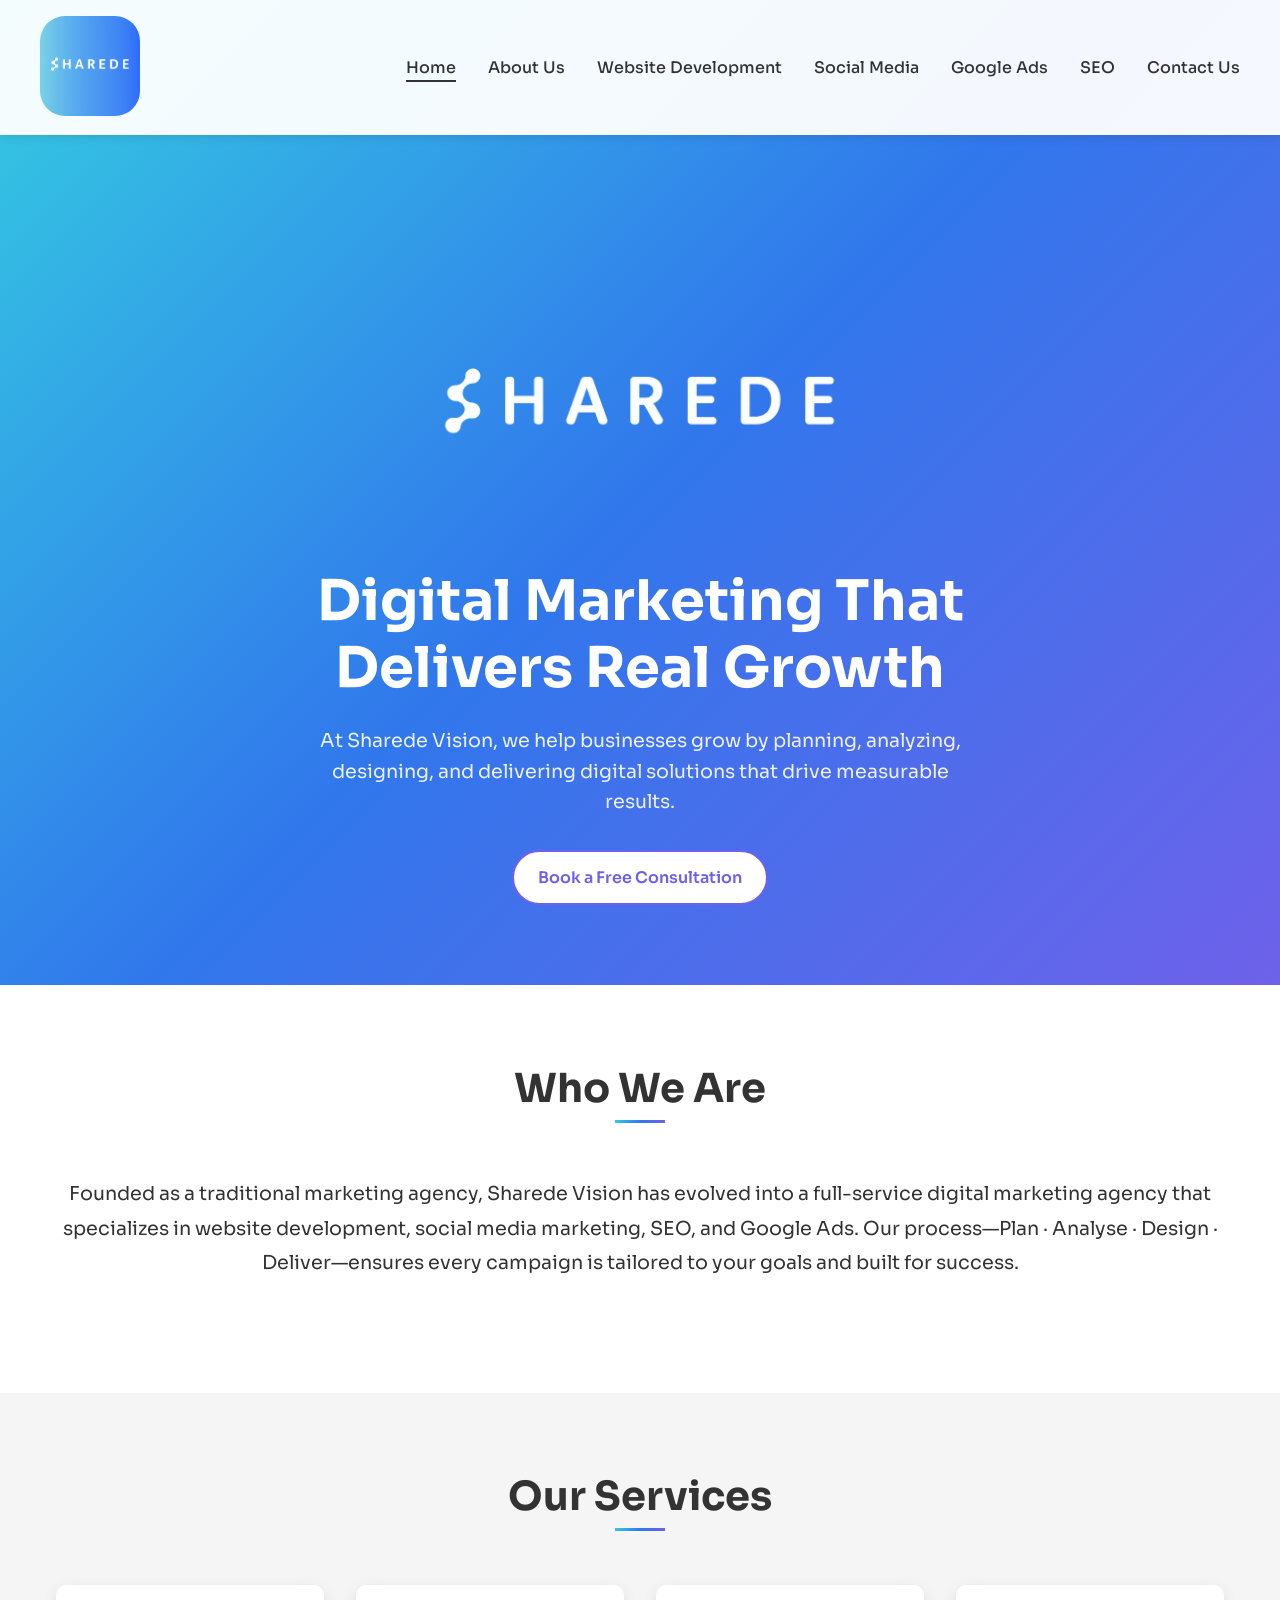
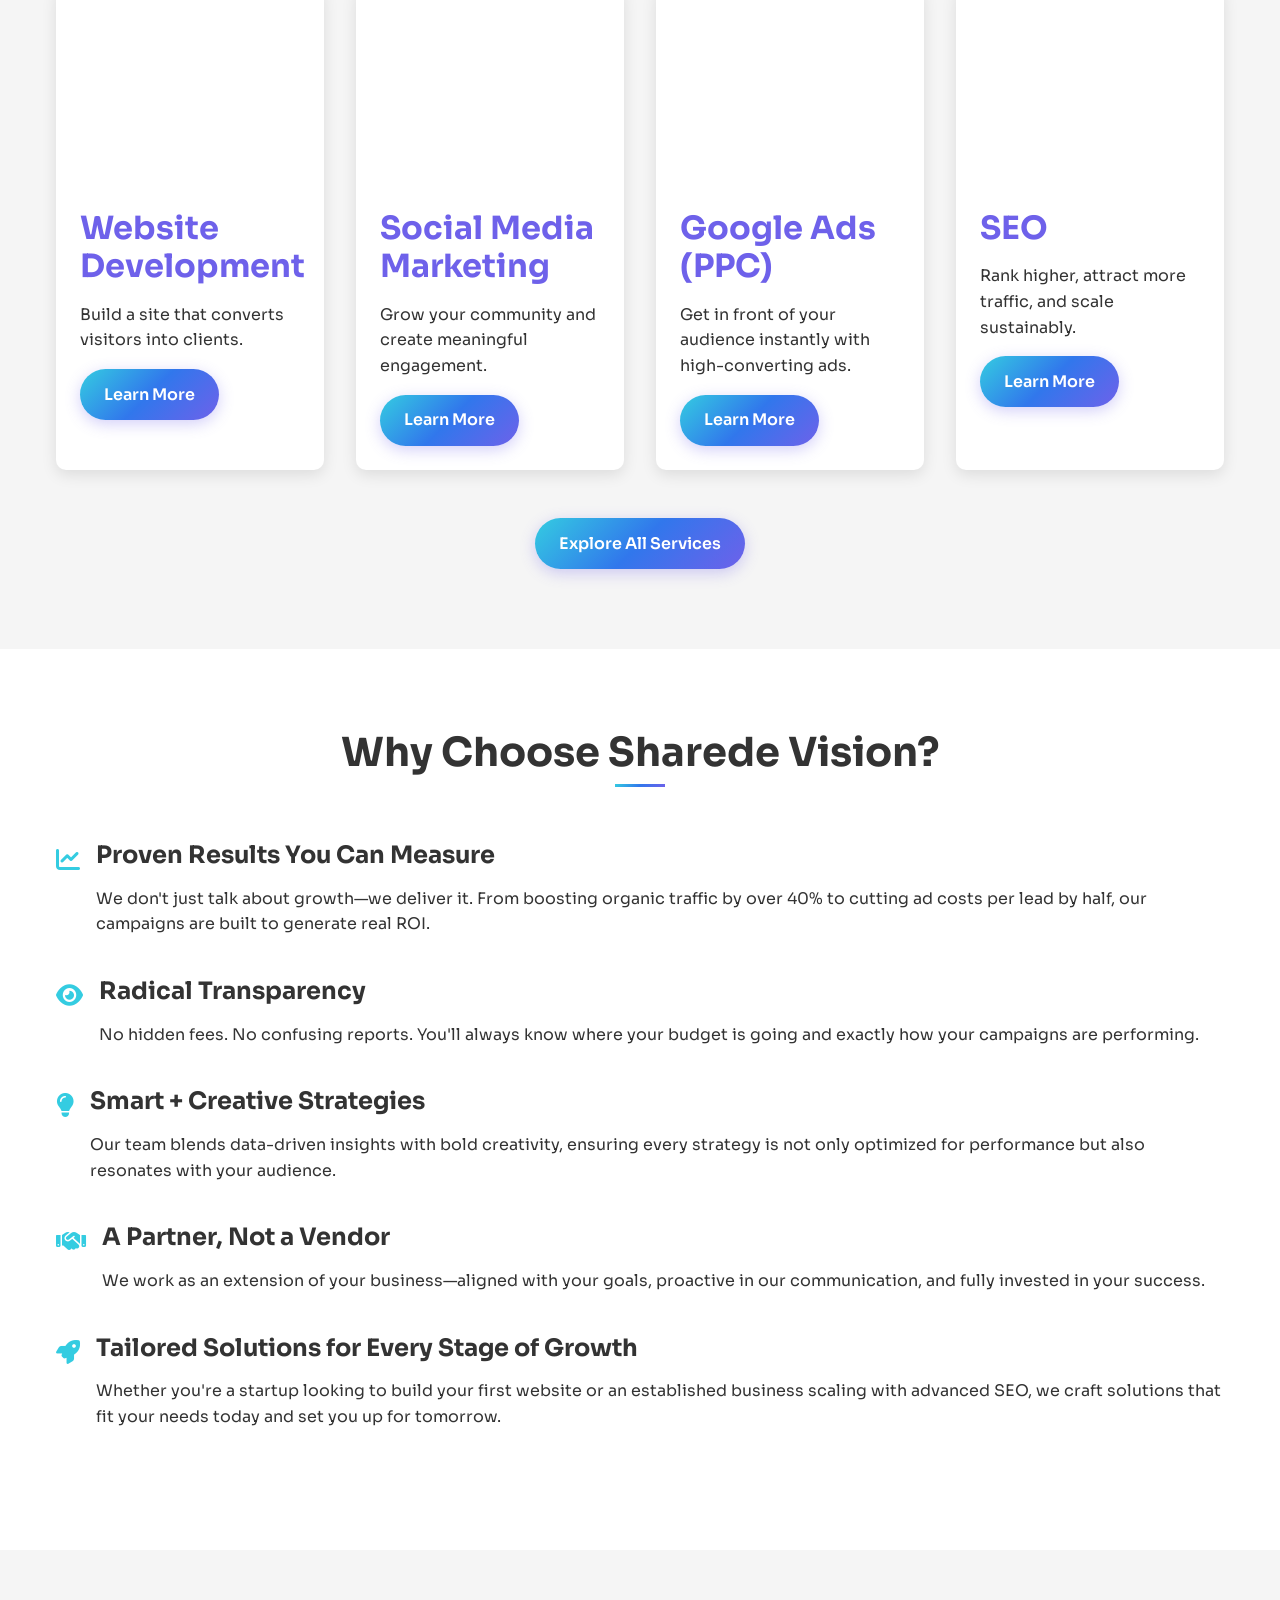
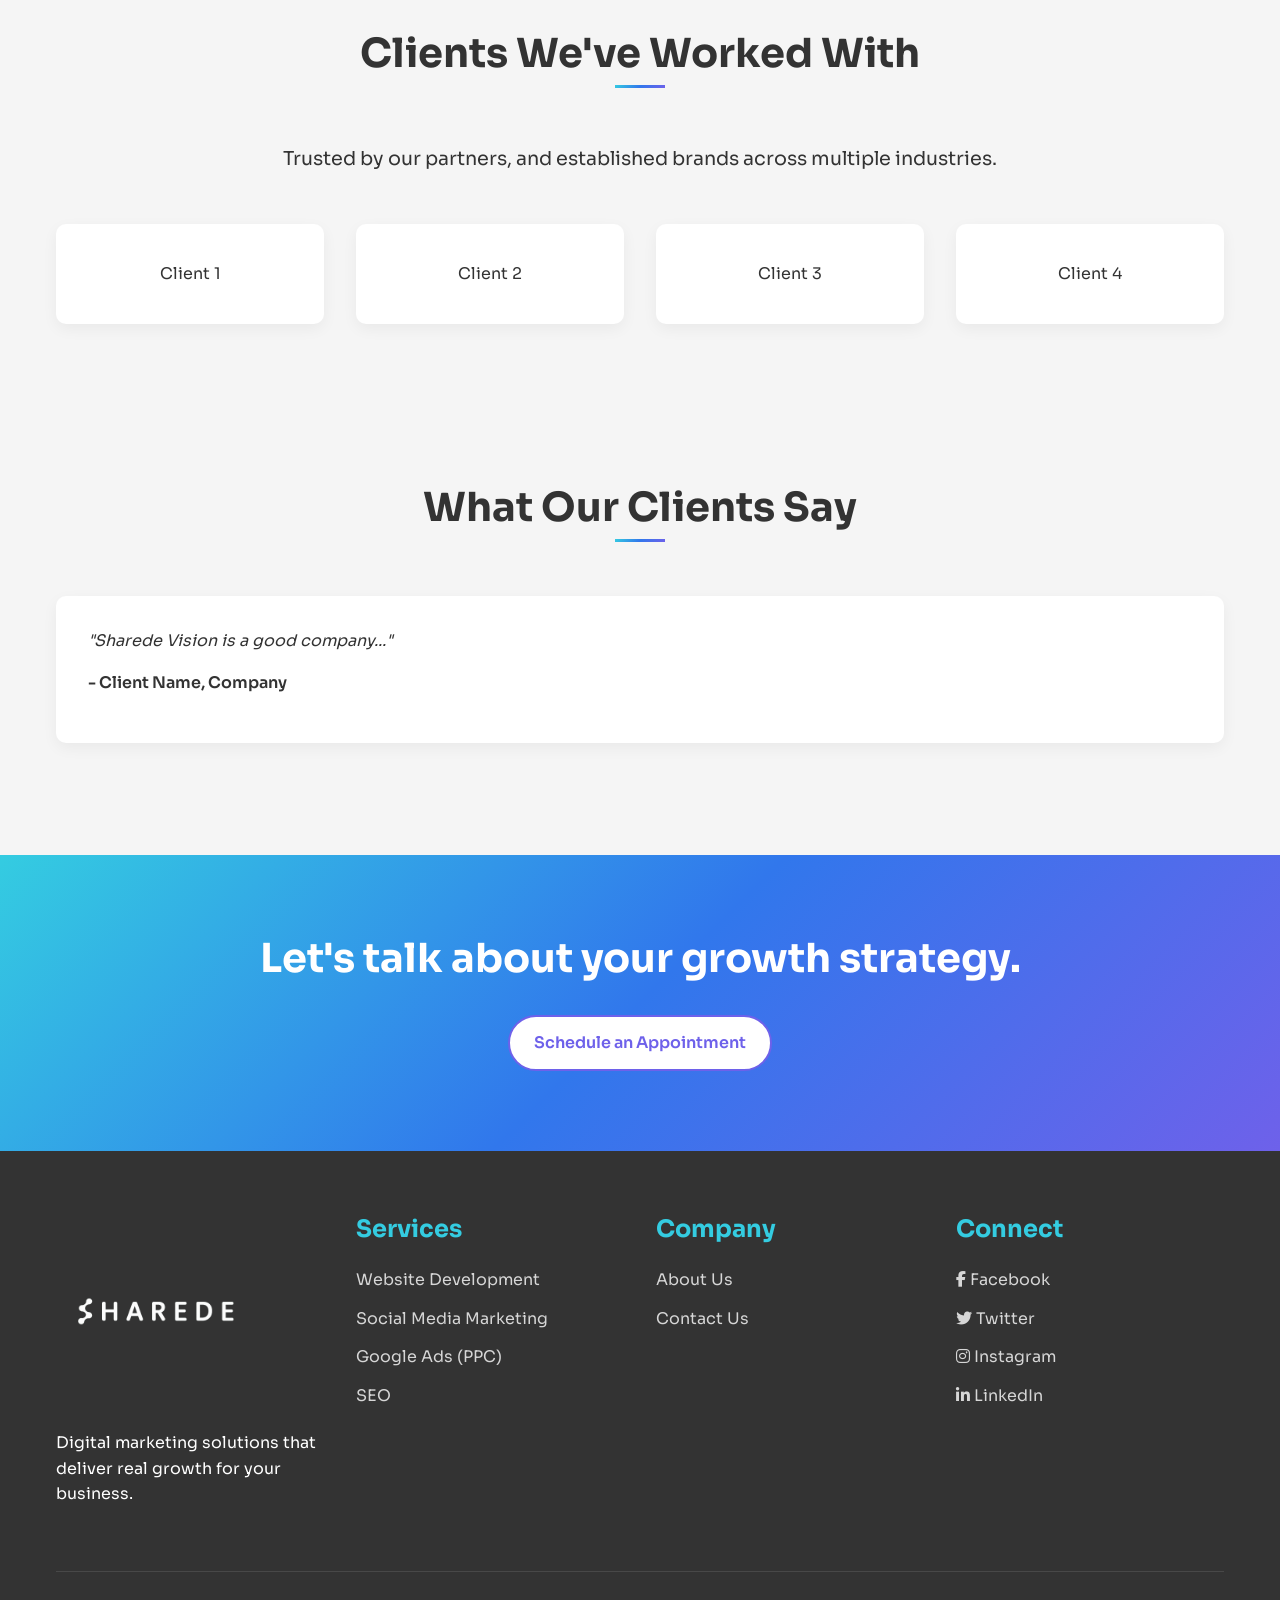
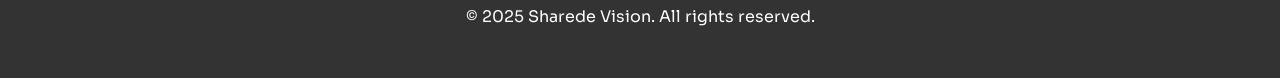
==== index.html @ dbd2ca0e "New Changes: Animations for All Pages, Contact Form is up and Running, and Several other css/js fixe" ====
<!DOCTYPE html>
<html lang="en">
<head>
    <meta charset="UTF-8">
    <meta name="viewport" content="width=device-width, initial-scale=1.0">
    <title>Home | Sharede Vision</title>
    <meta name="description" content="At Sharede Vision, we help businesses grow by planning, analyzing, designing, and delivering digital solutions that drive measurable results.">
    
    <!-- Favicon -->
    <link rel="icon" type="image/png" href="Sharede Submark Logo no BG.png">
    
    <!-- CSS -->
    <link rel="stylesheet" href="css/style.css">
    <link rel="stylesheet" href="css/additional-styles.css">
    <link rel="stylesheet" href="css/animations.css">
    
    <!-- Font Awesome -->
    <link rel="stylesheet" href="https://cdnjs.cloudflare.com/ajax/libs/font-awesome/6.4.0/css/all.min.css">
</head>
<body>
    <!-- Header -->
    <header>
        <div class="container header-container">
            <div class="logo">
                <a href="index.html">
                    <img src="Sharede Logo Full with Background.png" alt="Sharede Vision Logo">
                </a>
            </div>
            
            <div class="mobile-toggle">
                <i class="fas fa-bars"></i>
            </div>
            
            <ul class="nav-menu">
                <li class="nav-item"><a href="index.html" class="nav-link active">Home</a></li>
                <li class="nav-item"><a href="about.html" class="nav-link">About Us</a></li>
                <li class="nav-item"><a href="website-development.html" class="nav-link">Website Development</a></li>
                <li class="nav-item"><a href="social-media.html" class="nav-link">Social Media</a></li>
                <li class="nav-item"><a href="google-ads.html" class="nav-link">Google Ads</a></li>
                <li class="nav-item"><a href="seo.html" class="nav-link">SEO</a></li>
                <li class="nav-item"><a href="contact.html" class="nav-link">Contact Us</a></li>
            </ul>
        </div>
    </header>
    
    <!-- Hero Section -->
    <section class="hero">
        <div class="container hero-content">
            <img src="Sharede Logo Full no Background.png" alt="Sharede Vision Logo" class="hero-logo">
            <h1>Digital Marketing That Delivers Real Growth</h1>
            <p>At Sharede Vision, we help businesses grow by planning, analyzing, designing, and delivering digital solutions that drive measurable results.</p>
            <a href="contact.html" class="btn btn-secondary">Book a Free Consultation</a>
        </div>
    </section>
    
    <!-- Who We Are Section -->
    <section class="section" id="who-we-are">
        <div class="container">
            <div class="section-title">
                <h2>Who We Are</h2>
            </div>
            <div class="text-center">
                <p class="lead">Founded as a traditional marketing agency, Sharede Vision has evolved into a full-service digital marketing agency that specializes in website development, social media marketing, SEO, and Google Ads. Our process—Plan · Analyse · Design · Deliver—ensures every campaign is tailored to your goals and built for success.</p>
            </div>
        </div>
    </section>
    
    <!-- Services Section -->
    <section class="section bg-light" id="services">
        <div class="container">
            <div class="section-title">
                <h2>Our Services</h2>
            </div>
            <div class="services-grid">
                <!-- Website Development -->
                <div class="service-card">
                    <div class="service-card-img" style="background-image: url('images/service-website.jpg');"></div>
                    <div class="service-card-content">
                        <h3>Website Development</h3>
                        <p>Build a site that converts visitors into clients.</p>
                        <a href="website-development.html" class="btn btn-primary">Learn More</a>
                    </div>
                </div>
                
                <!-- Social Media Marketing -->
                <div class="service-card">
                    <div class="service-card-img" style="background-image: url('images/service-social.jpg');"></div>
                    <div class="service-card-content">
                        <h3>Social Media Marketing</h3>
                        <p>Grow your community and create meaningful engagement.</p>
                        <a href="social-media.html" class="btn btn-primary">Learn More</a>
                    </div>
                </div>
                
                <!-- Google Ads -->
                <div class="service-card">
                    <div class="service-card-img" style="background-image: url('images/service-google-ads.jpg');"></div>
                    <div class="service-card-content">
                        <h3>Google Ads (PPC)</h3>
                        <p>Get in front of your audience instantly with high-converting ads.</p>
                        <a href="google-ads.html" class="btn btn-primary">Learn More</a>
                    </div>
                </div>
                
                <!-- SEO -->
                <div class="service-card">
                    <div class="service-card-img" style="background-image: url('images/service-seo.jpg');"></div>
                    <div class="service-card-content">
                        <h3>SEO</h3>
                        <p>Rank higher, attract more traffic, and scale sustainably.</p>
                        <a href="seo.html" class="btn btn-primary">Learn More</a>
                    </div>
                </div>
            </div>
            <div class="text-center mt-5">
                <a href="about.html" class="btn btn-primary">Explore All Services</a>
            </div>
        </div>
    </section>
    
    <!-- Why Choose Us Section -->
    <section class="section" id="why-choose-us">
        <div class="container">
            <div class="section-title">
                <h2>Why Choose Sharede Vision?</h2>
            </div>
            <ul class="features-list">
                <li class="feature-item">
                    <div class="feature-icon">
                        <i class="fas fa-chart-line"></i>
                    </div>
                    <div>
                        <h4>Proven Results You Can Measure</h4>
                        <p>We don't just talk about growth—we deliver it. From boosting organic traffic by over 40% to cutting ad costs per lead by half, our campaigns are built to generate real ROI.</p>
                    </div>
                </li>
                <li class="feature-item">
                    <div class="feature-icon">
                        <i class="fas fa-eye"></i>
                    </div>
                    <div>
                        <h4>Radical Transparency</h4>
                        <p>No hidden fees. No confusing reports. You'll always know where your budget is going and exactly how your campaigns are performing.</p>
                    </div>
                </li>
                <li class="feature-item">
                    <div class="feature-icon">
                        <i class="fas fa-lightbulb"></i>
                    </div>
                    <div>
                        <h4>Smart + Creative Strategies</h4>
                        <p>Our team blends data-driven insights with bold creativity, ensuring every strategy is not only optimized for performance but also resonates with your audience.</p>
                    </div>
                </li>
                <li class="feature-item">
                    <div class="feature-icon">
                        <i class="fas fa-handshake"></i>
                    </div>
                    <div>
                        <h4>A Partner, Not a Vendor</h4>
                        <p>We work as an extension of your business—aligned with your goals, proactive in our communication, and fully invested in your success.</p>
                    </div>
                </li>
                <li class="feature-item">
                    <div class="feature-icon">
                        <i class="fas fa-rocket"></i>
                    </div>
                    <div>
                        <h4>Tailored Solutions for Every Stage of Growth</h4>
                        <p>Whether you're a startup looking to build your first website or an established business scaling with advanced SEO, we craft solutions that fit your needs today and set you up for tomorrow.</p>
                    </div>
                </li>
            </ul>
        </div>
    </section>
    
    <!-- Clients Section -->
    <section class="section bg-light" id="clients">
        <div class="container">
            <div class="section-title">
                <h2>Clients We've Worked With</h2>
            </div>
            <div class="text-center">
                <p class="lead">Trusted by our partners, and established brands across multiple industries.</p>
                <div class="clients-grid">
                    <!-- Client logos will go here -->
                    <!-- Placeholder for now -->
                    <div class="client-logo">Client 1</div>
                    <div class="client-logo">Client 2</div>
                    <div class="client-logo">Client 3</div>
                    <div class="client-logo">Client 4</div>
                </div>
            </div>
        </div>
    </section>
    
    <!-- Testimonials Section -->
    <section class="section testimonials" id="testimonials">
        <div class="container">
            <div class="section-title">
                <h2>What Our Clients Say</h2>
            </div>
            <div class="testimonial-card">
                <div class="testimonial-text">
                    <p>"Sharede Vision is a good company..."</p>
                </div>
                <div class="testimonial-author">
                    <p>- Client Name, Company</p>
                </div>
            </div>
        </div>
    </section>
    
    <!-- CTA Section -->
    <section class="section cta-section">
        <div class="container">
            <h2>Let's talk about your growth strategy.</h2>
            <a href="contact.html" class="btn btn-secondary">Schedule an Appointment</a>
        </div>
    </section>
    
    <!-- Footer -->
    <footer>
        <div class="container">
            <div class="footer-grid">
                <div class="footer-logo">
                    <img src="Sharede Logo Full no Background.png" alt="Sharede Vision Logo" class="footer-logo-img">
                    <p>Digital marketing solutions that deliver real growth for your business.</p>
                </div>
                <div class="footer-links">
                    <h4>Services</h4>
                    <ul>
                        <li><a href="website-development.html">Website Development</a></li>
                        <li><a href="social-media.html">Social Media Marketing</a></li>
                        <li><a href="google-ads.html">Google Ads (PPC)</a></li>
                        <li><a href="seo.html">SEO</a></li>
                    </ul>
                </div>
                <div class="footer-links">
                    <h4>Company</h4>
                    <ul>
                        <li><a href="about.html">About Us</a></li>
                        <li><a href="contact.html">Contact Us</a></li>
                    </ul>
                </div>
                <div class="footer-links">
                    <h4>Connect</h4>
                    <ul class="social-links">
                        <li><a href="#"><i class="fab fa-facebook-f"></i> Facebook</a></li>
                        <li><a href="#"><i class="fab fa-twitter"></i> Twitter</a></li>
                        <li><a href="#"><i class="fab fa-instagram"></i> Instagram</a></li>
                        <li><a href="#"><i class="fab fa-linkedin-in"></i> LinkedIn</a></li>
                    </ul>
                </div>
            </div>
            <div class="footer-bottom">
                <p>&copy; 2025 Sharede Vision. All rights reserved.</p>
            </div>
        </div>
    </footer>
    
    <!-- JavaScript -->
    <script src="js/main.js"></script>
    <script src="js/scroll-animations.js"></script>
</body>
</html>
---- css/style.css ----
/* Main Stylesheet for Sharede Vision */

/* Import Sora font from Google Fonts */
@import url('https://fonts.googleapis.com/css2?family=Sora:wght@100;200;300;400;500;600;700;800&display=swap');

/* Reset and Base Styles */
* {
    margin: 0;
    padding: 0;
    box-sizing: border-box;
}

:root {
    /* Brand Colors */
    --teal: #34cce1;
    --blue: #3177ec;
    --purple: #6e61ea;
    
    /* Additional Colors */
    --white: #ffffff;
    --light-gray: #f5f5f5;
    --dark-gray: #333333;
    --black: #000000;
    
    /* Gradient */
    --gradient-primary: linear-gradient(135deg, var(--teal), var(--blue), var(--purple));
}

body {
    font-family: 'Sora', sans-serif;
    line-height: 1.6;
    color: var(--dark-gray);
    overflow-x: hidden;
}

/* Typography */
h1, h2, h3, h4, h5, h6 {
    font-weight: 700;
    margin-bottom: 1rem;
    line-height: 1.2;
}

h1 {
    font-size: 3.5rem;
}

h2 {
    font-size: 2.5rem;
}

h3 {
    font-size: 2rem;
}

h4 {
    font-size: 1.5rem;
}

p {
    margin-bottom: 1rem;
}

a {
    color: var(--blue);
    text-decoration: none;
    transition: all 0.3s ease;
}

a:hover {
    color: var(--purple);
}

/* Container */
.container {
    width: 100%;
    max-width: 1200px;
    margin: 0 auto;
    padding: 0 1rem;
}

/* Buttons */
.btn {
    display: inline-block;
    padding: 0.8rem 1.5rem;
    border-radius: 50px;
    font-weight: 600;
    text-align: center;
    cursor: pointer;
    transition: all 0.3s ease;
    border: none;
    font-family: 'Sora', sans-serif;
}

.btn-primary {
    background: var(--gradient-primary);
    color: var(--white);
    box-shadow: 0 4px 15px rgba(110, 97, 234, 0.3);
}

.btn-primary:hover {
    transform: translateY(-3px);
    box-shadow: 0 6px 20px rgba(110, 97, 234, 0.4);
    color: var(--white);
}

.btn-secondary {
    background: var(--white);
    color: var(--purple);
    border: 2px solid var(--purple);
}

.btn-secondary:hover {
    background: var(--purple);
    color: var(--white);
}

/* Header & Navigation */
header {
    position: fixed;
    top: 0;
    left: 0;
    width: 100%;
    z-index: 1000;
    background-color: rgba(255, 255, 255, 0.95);
    box-shadow: 0 2px 10px rgba(0, 0, 0, 0.1);
    transition: all 0.3s ease;
}

.header-container {
    display: flex;
    justify-content: space-between;
    align-items: center;
    padding: 1rem 0;
}

.logo {
    display: flex;
    align-items: center;
    margin-bottom: -5px;
}

.logo img {
    height: 100px;
    border-radius: 25%;
}

.hero-logo {
    height: 500px;
    margin-bottom: -100px;
}

.footer-logo-image {
    height: 70px;
}

.nav-menu {
    display: flex;
    list-style: none;
}

.nav-item {
    margin-left: 2rem;
}

.nav-link {
    color: var(--dark-gray);
    font-weight: 500;
    position: relative;
}

.nav-link:after {
    content: '';
    position: absolute;
    width: 0;
    height: 2px;
    bottom: -5px;
    left: 0;
    background: var(--gradient-primary);
    transition: width 0.3s ease;
}

.nav-link:hover:after,
.nav-link.active:after {
    width: 100%;
}

.mobile-toggle {
    display: none;
    cursor: pointer;
}

/* Hero Section */
.hero {
    background: var(--gradient-primary);
    color: var(--white);
    padding: 10rem 0 5rem;
    position: relative;
    overflow: hidden;
}

.hero-content {
    max-width: 700px;
    margin: 0 auto;
    text-align: center;
    position: relative;
    z-index: 2;
}

.hero h1 {
    margin-bottom: 1.5rem;
}

.hero p {
    font-size: 1.2rem;
    margin-bottom: 2rem;
    opacity: 0.9;
}

/* Sections */
.section {
    padding: 5rem 0;
}

.section-title {
    text-align: center;
    margin-bottom: 3rem;
}

.section-title h2 {
    position: relative;
    display: inline-block;
    margin-bottom: 1rem;
}

.section-title h2:after {
    content: '';
    position: absolute;
    width: 50px;
    height: 3px;
    background: var(--gradient-primary);
    bottom: -10px;
    left: 50%;
    transform: translateX(-50%);
}

/* Services Cards */
.services-grid {
    display: grid;
    grid-template-columns: repeat(auto-fit, minmax(250px, 1fr));
    gap: 2rem;
}

.service-card {
    background: var(--white);
    border-radius: 10px;
    overflow: hidden;
    box-shadow: 0 5px 15px rgba(0, 0, 0, 0.1);
    transition: all 0.3s ease;
}

.service-card:hover {
    transform: translateY(-10px);
    box-shadow: 0 15px 30px rgba(0, 0, 0, 0.15);
}

.service-card-content {
    padding: 1.5rem;
}

.service-card h3 {
    color: var(--purple);
    margin-bottom: 1rem;
}

.service-card-img {
    height: 200px;
    background-size: cover;
    background-position: center;
}

/* Features List */
.features-list {
    list-style: none;
}

.feature-item {
    margin-bottom: 1.5rem;
    display: flex;
    align-items: flex-start;
}

.feature-icon {
    color: var(--teal);
    font-size: 1.5rem;
    margin-right: 1rem;
    flex-shrink: 0;
}

/* Testimonials */
.testimonials {
    background-color: var(--light-gray);
}

.testimonial-card {
    background: var(--white);
    padding: 2rem;
    border-radius: 10px;
    box-shadow: 0 5px 15px rgba(0, 0, 0, 0.05);
    margin-bottom: 2rem;
}

.testimonial-text {
    font-style: italic;
    margin-bottom: 1rem;
}

.testimonial-author {
    font-weight: 600;
}

/* CTA Section */
.cta-section {
    background: var(--gradient-primary);
    color: var(--white);
    text-align: center;
    padding: 5rem 0;
}

.cta-section h2 {
    margin-bottom: 2rem;
}

/* Contact Form */
.contact-form {
    max-width: 600px;
    margin: 0 auto;
}

.form-group {
    margin-bottom: 1.5rem;
}

.form-control {
    width: 100%;
    padding: 0.8rem 1rem;
    border: 1px solid #ddd;
    border-radius: 5px;
    font-family: 'Sora', sans-serif;
    font-size: 1rem;
}

.form-control:focus {
    outline: none;
    border-color: var(--blue);
}

/* Footer */
footer {
    background-color: var(--dark-gray);
    color: var(--white);
    padding: 4rem 0 2rem;
}

.footer-grid {
    display: grid;
    grid-template-columns: repeat(auto-fit, minmax(200px, 1fr));
    gap: 2rem;
    margin-bottom: 3rem;
}

.footer-logo img {
    height: 200px;
    margin-bottom: 0.5rem;
}

.footer-links h4 {
    margin-bottom: 1.5rem;
    color: var(--teal);
}

.footer-links ul {
    list-style: none;
}

.footer-links li {
    margin-bottom: 0.8rem;
}

.footer-links a {
    color: var(--white);
    opacity: 0.8;
}

.footer-links a:hover {
    opacity: 1;
    color: var(--teal);
}

.footer-bottom {
    text-align: center;
    padding-top: 2rem;
    border-top: 1px solid rgba(255, 255, 255, 0.1);
}

/* Responsive Styles */
@media (max-width: 992px) {
    h1 {
        font-size: 2.8rem;
    }
    
    h2 {
        font-size: 2.2rem;
    }
}

@media (max-width: 768px) {
    .mobile-toggle {
        display: block;
    }
    
    .nav-menu {
        position: fixed;
        top: 70px;
        left: -100%;
        flex-direction: column;
        background-color: var(--white);
        width: 100%;
        text-align: center;
        transition: 0.3s;
        box-shadow: 0 10px 10px rgba(0, 0, 0, 0.1);
        padding: 2rem 0;
    }
    
    .nav-menu.active {
        left: 0;
    }
    
    .nav-item {
        margin: 1.5rem 0;
    }
    
    .hero {
        padding: 8rem 0 4rem;
    }
    
    h1 {
        font-size: 2.5rem;
    }
    
    h2 {
        font-size: 2rem;
    }
}

@media (max-width: 576px) {
    h1 {
        font-size: 2.2rem;
    }
    
    h2 {
        font-size: 1.8rem;
    }
    
    .hero {
        padding: 7rem 0 3rem;
    }
}

.form-message {
    margin-top: 10px;
    font-weight: bold;
    display: block;
}
.form-message.success {
    color: green;
}
.form-message.error {
    color: red;
}
---- css/additional-styles.css ----
/* Additional styles for Sharede Vision website */

/* Page Header */
.page-header {
    padding: 12rem 0 3.5rem;
    color: var(--white);
    text-align: center;
}

/* Process Grid */
.process-grid {
    display: grid;
    grid-template-columns: repeat(auto-fit, minmax(250px, 1fr));
    gap: 2rem;
    margin-top: 3rem;
}

.process-item {
    text-align: center;
    padding: 2rem;
    background-color: var(--white);
    border-radius: 10px;
    box-shadow: 0 5px 15px rgba(0, 0, 0, 0.05);
    transition: all 0.3s ease;
}

.process-item:hover {
    transform: translateY(-10px);
    box-shadow: 0 15px 30px rgba(0, 0, 0, 0.1);
}

.process-icon {
    font-size: 2.5rem;
    margin-bottom: 1.5rem;
    color: var(--purple);
}

/* Process Steps */
.process-steps {
    margin-top: 3rem;
}

.process-step {
    display: flex;
    align-items: flex-start;
    margin-bottom: 2.5rem;
    padding: 1.5rem;
    background-color: var(--white);
    border-radius: 10px;
    box-shadow: 0 5px 15px rgba(0, 0, 0, 0.05);
    transition: all 0.3s ease;
}

.process-step:hover {
    transform: translateY(-5px);
    box-shadow: 0 10px 25px rgba(0, 0, 0, 0.1);
}

.process-step-icon {
    font-size: 2rem;
    color: var(--teal);
    margin-right: 1.5rem;
    flex-shrink: 0;
}

.process-step-content h3 {
    margin-bottom: 0.5rem;
}

/* Features Grid */
.features-grid {
    display: grid;
    grid-template-columns: repeat(auto-fit, minmax(300px, 1fr));
    gap: 2rem;
    margin-top: 3rem;
}

.feature-box {
    padding: 2rem;
    background-color: var(--white);
    border-radius: 10px;
    box-shadow: 0 5px 15px rgba(0, 0, 0, 0.05);
    transition: all 0.3s ease;
}

.feature-box:hover {
    transform: translateY(-10px);
    box-shadow: 0 15px 30px rgba(0, 0, 0, 0.1);
}

.feature-box h3 {
    color: var(--purple);
    margin-bottom: 1rem;
}

/* Value Grid */
.value-grid {
    display: grid;
    grid-template-columns: repeat(auto-fit, minmax(250px, 1fr));
    gap: 2rem;
    margin-top: 3rem;
}

.value-item {
    padding: 2rem;
    background-color: var(--white);
    border-radius: 10px;
    box-shadow: 0 5px 15px rgba(0, 0, 0, 0.05);
    text-align: center;
    transition: all 0.3s ease;
}

.value-item:hover {
    transform: translateY(-10px);
    box-shadow: 0 15px 30px rgba(0, 0, 0, 0.1);
}

.value-icon {
    font-size: 2.5rem;
    color: var(--teal);
    margin-bottom: 1.5rem;
}

.value-item h3 {
    margin-bottom: 1rem;
    color: var(--purple);
}

/* Contact Form */
.contact-intro {
    max-width: 800px;
    margin: 0 auto 3rem;
    text-align: center;
}

.contact-benefits {
    max-width: 700px;
    margin: 0 auto 3rem;
}

.contact-benefits h3 {
    margin-bottom: 1.5rem;
    text-align: center;
}

.contact-form-container {
    max-width: 700px;
    margin: 0 auto 3rem;
    padding: 2.5rem;
    background-color: var(--white);
    border-radius: 10px;
    box-shadow: 0 5px 20px rgba(0, 0, 0, 0.1);
}

.contact-form label {
    display: block;
    margin-bottom: 0.5rem;
    font-weight: 500;
}

.contact-direct, .contact-cta {
    text-align: center;
    margin-bottom: 2rem;
}

.contact-direct h3 {
    margin-bottom: 1rem;
}

/* Clients Grid */
.clients-grid {
    display: grid;
    grid-template-columns: repeat(auto-fit, minmax(150px, 1fr));
    gap: 2rem;
    margin-top: 3rem;
}

.client-logo {
    height: 100px;
    background-color: var(--white);
    border-radius: 10px;
    display: flex;
    align-items: center;
    justify-content: center;
    box-shadow: 0 5px 15px rgba(0, 0, 0, 0.05);
}

/* Utility Classes */
.text-center {
    text-align: center;
}

.lead {
    font-size: 1.2rem;
    line-height: 1.8;
    margin-bottom: 2rem;
}

.mt-5 {
    margin-top: 3rem;
}

.bg-light {
    background-color: var(--light-gray);
}

/* Responsive Styles */
@media (max-width: 768px) {
    .process-step {
        flex-direction: column;
        text-align: center;
    }
    
    .process-step-icon {
        margin-right: 0;
        margin-bottom: 1rem;
    }
    
    .page-header {
        padding: 7rem 0 3rem;
    }
}

@media (max-width: 576px) {
    .value-item, .feature-box, .process-item {
        padding: 1.5rem;
    }
}
---- css/animations.css ----
/* ==========================
   Global Animations
========================== */

/* Fade Up */
@keyframes fadeUp {
  0% { opacity: 0; transform: translateY(40px); }
  100% { opacity: 1; transform: translateY(0); }
}

/* Fade In */
@keyframes fadeIn {
  from { opacity: 0; }
  to { opacity: 1; }
}

/* Bounce Hover */
@keyframes bounce {
  0%, 100% { transform: translateY(0); }
  50% { transform: translateY(-5px); }
}

/* ==========================
   Applied Animations
========================== */

/* Hero Section */
.hero-content {
  animation: fadeUp 0.8s ease-out forwards;
}

/* Section Titles (scroll-triggered) */
.section-title h2 {
  opacity: 0;
  transform: translateY(30px);
  transition: all 1s ease-out;
}
.section-title h2.animate {
  opacity: 1;
  transform: translateY(0);
}

/* Service Cards (hover) */
.service-card {
  transition: transform 0.3s ease, box-shadow 0.3s ease;
}
.service-card:hover {
  transform: translateY(-10px);
  box-shadow: 0 10px 25px rgba(0,0,0,0.15);
}

/* Why Choose Us - Feature Icons (scroll-triggered) */
.feature-icon {
  opacity: 0;
  transform: scale(0.8);
  transition: all 0.8s ease;
}
.feature-icon.animate {
  opacity: 1;
  transform: scale(1);
}

/* Testimonials (scroll-triggered) */
.testimonial-card {
  opacity: 0;
  transform: scale(0.95);
  transition: all 1s ease;
}
.testimonial-card.animate {
  opacity: 1;
  transform: scale(1);
}

/* CTA Button (hover bounce) */
.cta-section .btn-secondary:hover {
  animation: bounce 0.6s ease;
}

/* Services Section - Service Cards (scroll-triggered) */
.service-card {
  opacity: 0;
  transform: translateY(40px);
  transition: all 0.8s ease;
}
.service-card.animate {
  opacity: 1;
  transform: translateY(0);
}


/* ==========================
   Extra Animations
========================== */

/* Header Nav Links (hover underline slide) */
.nav-link {
  position: relative;
  transition: color 0.3s ease;
}
.nav-link::after {
  content: "";
  position: absolute;
  left: 0;
  bottom: -4px;
  width: 0;
  height: 2px;
  background: currentColor;
  transition: width 0.3s ease;
}
.nav-link:hover::after {
  width: 100%;
}

/* Clients Logos (scroll-triggered) */
.client-logo {
  opacity: 0;
  transform: scale(0.9);
  transition: all 0.6s ease;
}
.client-logo.animate {
  opacity: 1;
  transform: scale(1);
}

/* Footer Social Links (hover rotate-in) */
.social-links a {
  display: inline-block;
  transition: transform 0.3s ease, color 0.3s ease;
}
.social-links a:hover {
  transform: rotate(-5deg) scale(1.1);
  color: #0073e6; /* tweak to your brand color */
}

/*Why It Matters Section Boxes */
.why-box {
  opacity: 0;
  transform: translateY(40px);
  transition: all 0.8s ease;
}
.why-box.animate {
  opacity: 1;
  transform: translateY(0);
}

/*How We Deliver Section Items */
.deliver-step {
  opacity: 0;
  transform: scale(0.9);
  transition: all 0.8s ease;
}
.deliver-step.animate {
  opacity: 1;
  transform: scale(1);
}
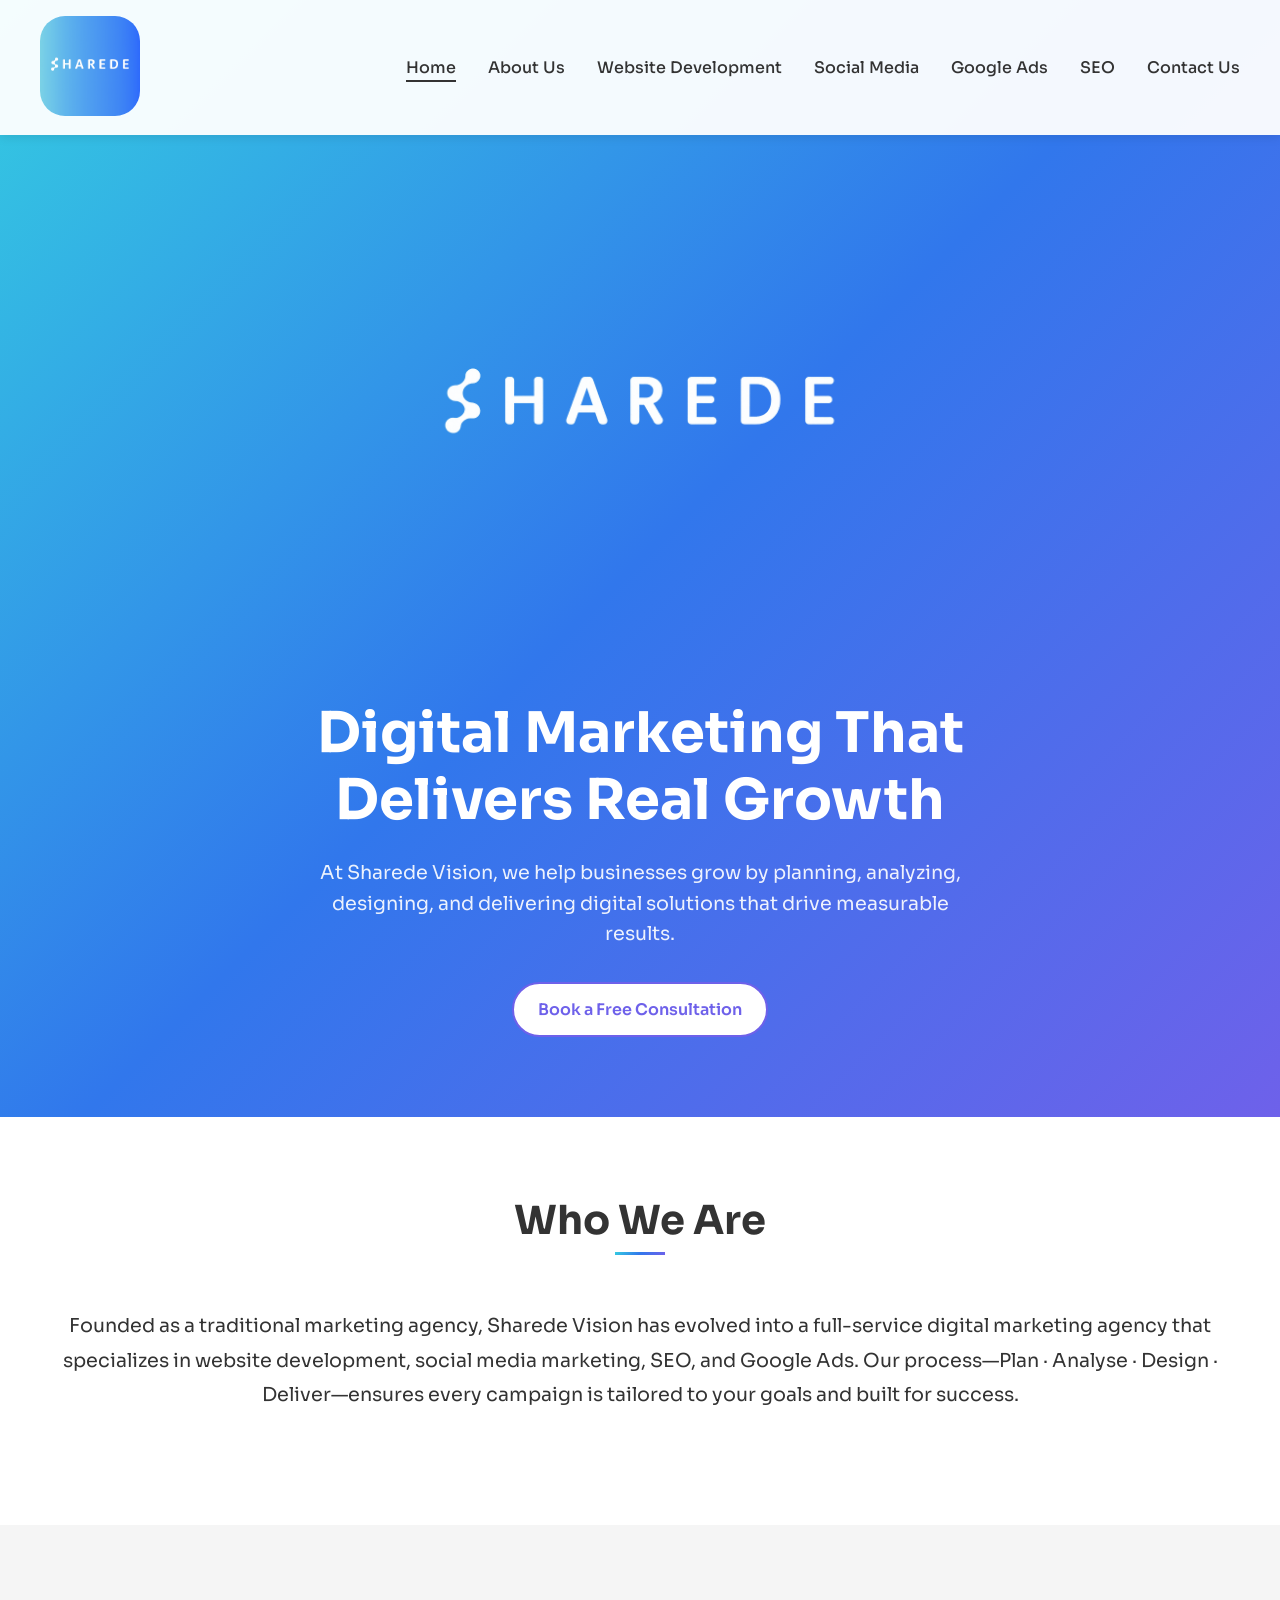
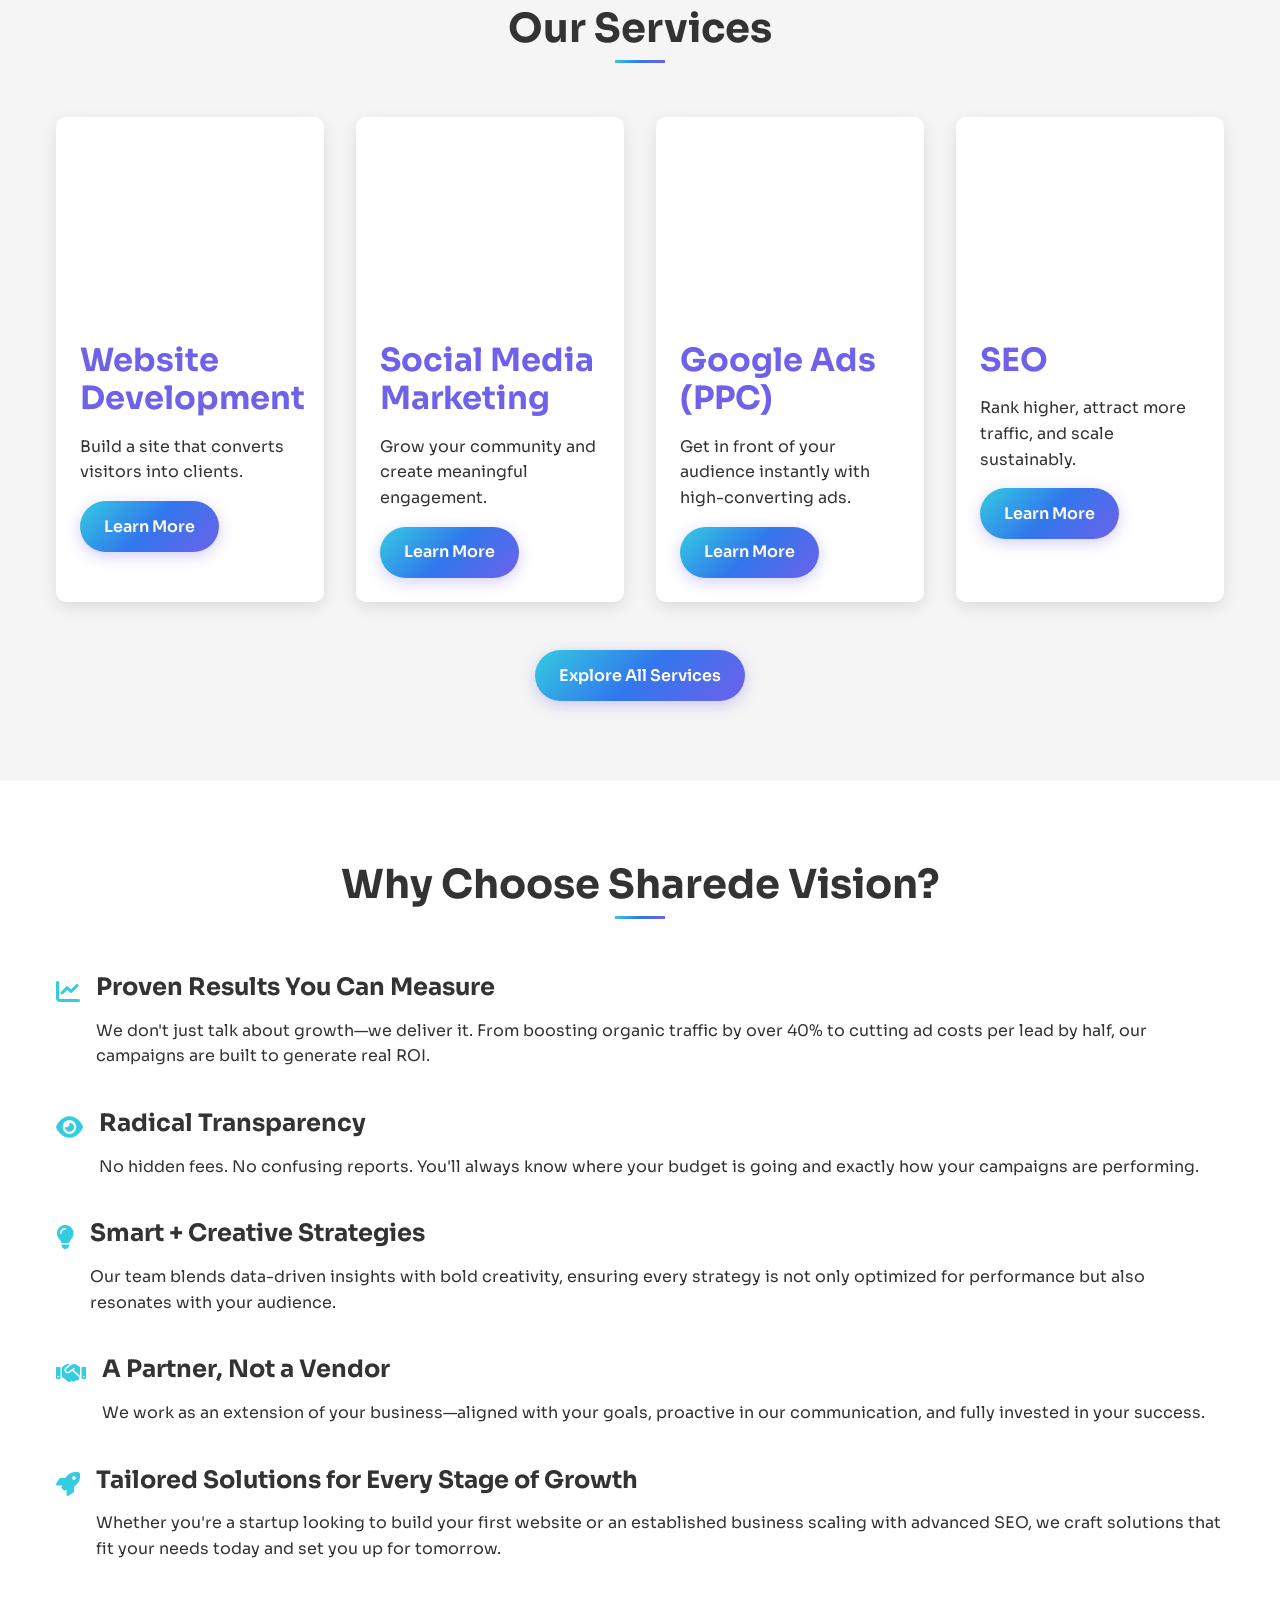
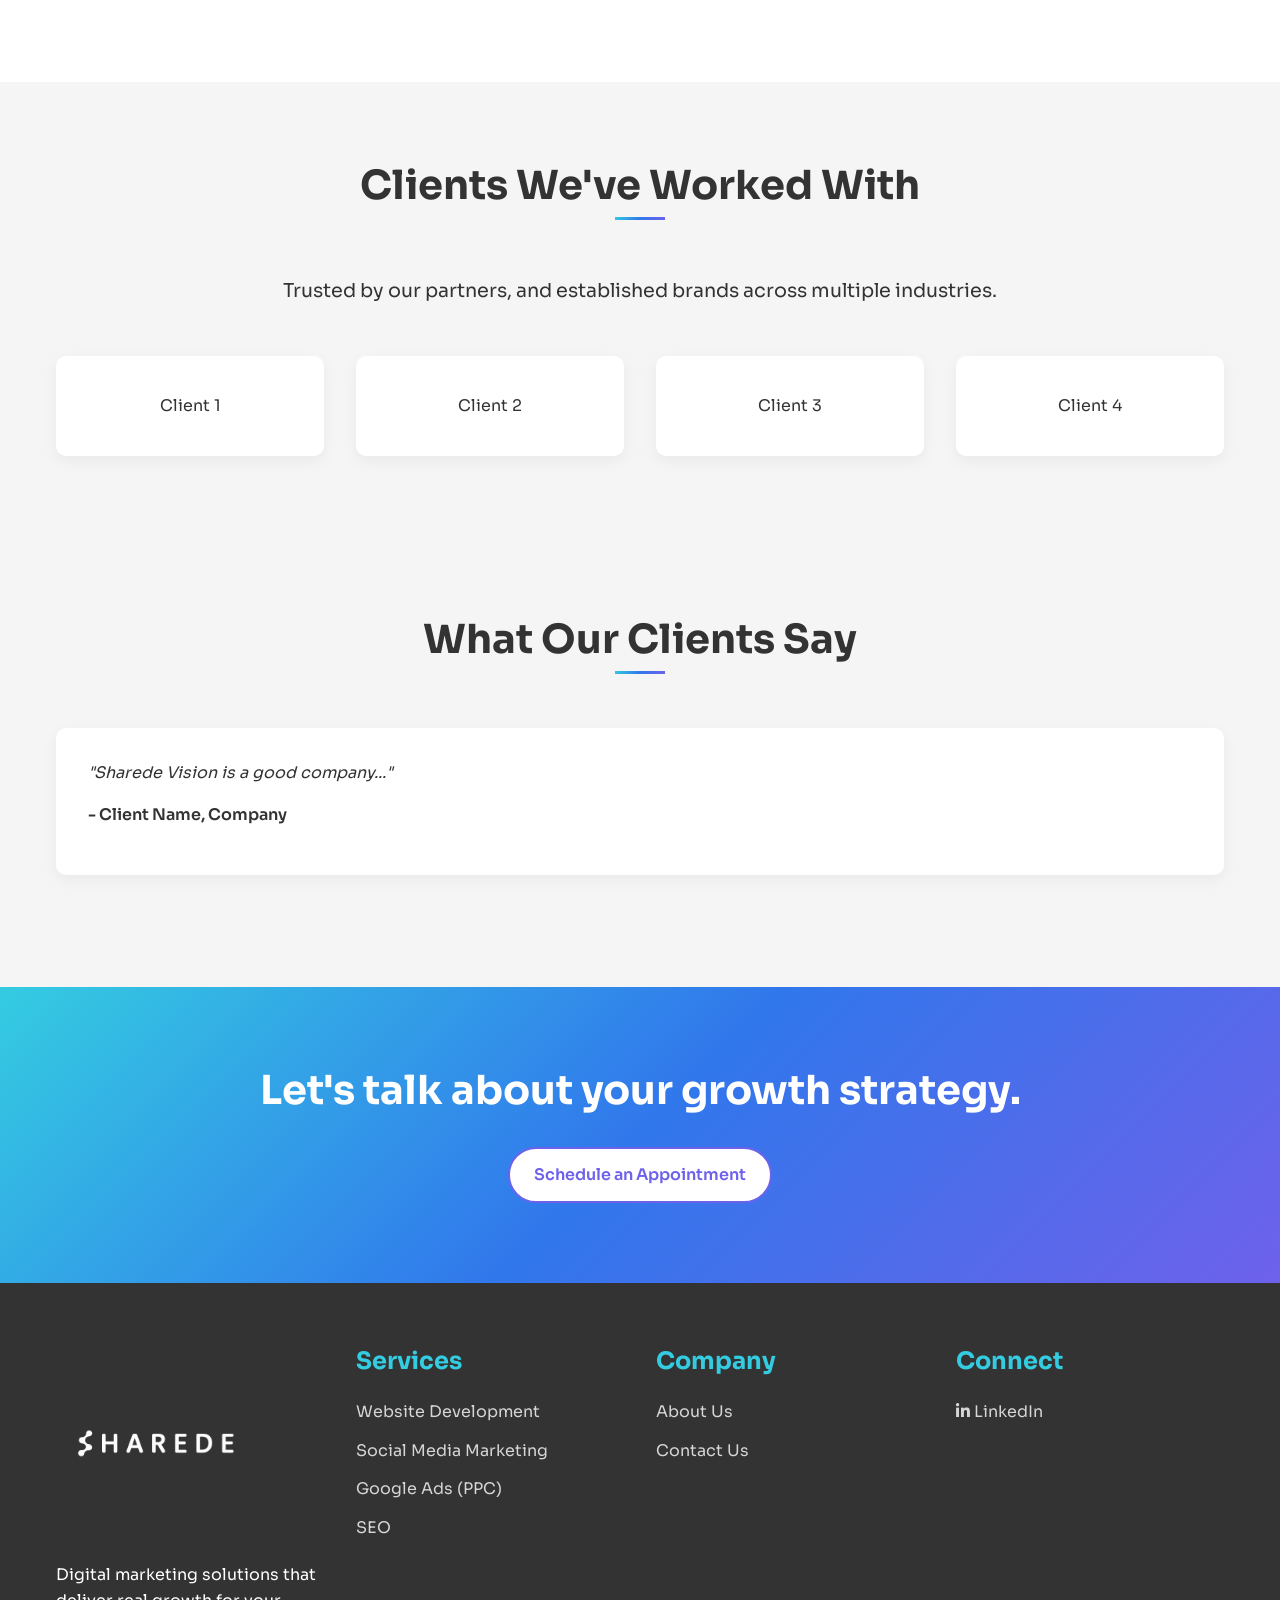
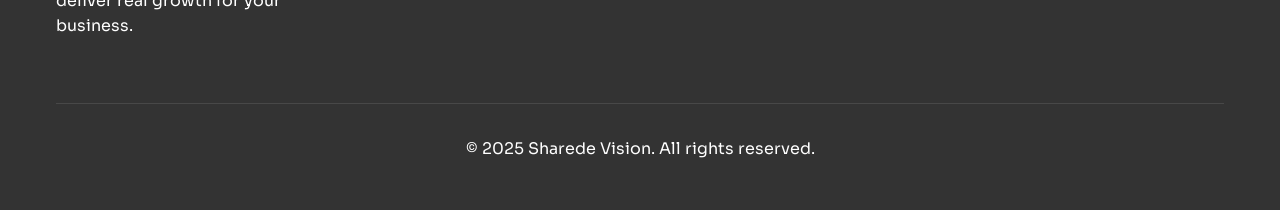
==== commit 73965d3e: "New Changes: Major changes to footer in all pages." ====
--- a/index.html
+++ b/index.html
@@ -246,10 +246,7 @@
                 <div class="footer-links">
                     <h4>Connect</h4>
                     <ul class="social-links">
-                        <li><a href="#"><i class="fab fa-facebook-f"></i> Facebook</a></li>
-                        <li><a href="#"><i class="fab fa-twitter"></i> Twitter</a></li>
-                        <li><a href="#"><i class="fab fa-instagram"></i> Instagram</a></li>
-                        <li><a href="#"><i class="fab fa-linkedin-in"></i> LinkedIn</a></li>
+                        <li><a href="https://www.linkedin.com/company/sharede-inc/" target="_blank"><i class="fab fa-linkedin-in"></i> LinkedIn</a></li>
                     </ul>
                 </div>
             </div>
--- a/css/style.css
+++ b/css/style.css
@@ -145,9 +145,61 @@
 }
 
 .hero-logo {
-    height: 500px;
-    margin-bottom: -100px;
-}
+    width: 100%;
+    max-width: 500px; /* keeps it from getting too big on desktop */
+    height: auto; /* maintains aspect ratio */
+    margin-bottom: 2rem; /* adjust spacing */
+}
+
+@media (max-width: 576px) {
+    .hero-logo {
+        max-width: 300px;
+        margin-bottom: 1.5rem;
+    }
+}
+
+/* Header adjustments for smaller screens */
+@media (max-width: 768px) {
+    .header-container {
+        padding: 1rem 1.5rem; /* add extra horizontal padding */
+        justify-content: space-between;
+        align-items: center;
+    }
+
+    .logo img {
+        height: 80px; /* reduce slightly for mobile */
+    }
+
+    .mobile-toggle {
+        font-size: 1.8rem; /* ensure burger icon fits well */
+    }
+}
+
+@media (max-width: 576px) {
+    .header-container {
+        padding: 0.8rem 1rem;
+    }
+
+    .logo img {
+        height: 70px;
+    }
+
+    .mobile-toggle {
+        font-size: 1.6rem;
+    }
+}
+
+@media (max-width: 768px) {
+    .hero {
+        padding-top: 8rem;
+    }
+}
+@media (max-width: 576px) {
+    .hero {
+        padding-top: 7rem;
+    }
+}
+
 
 .footer-logo-image {
     height: 70px;
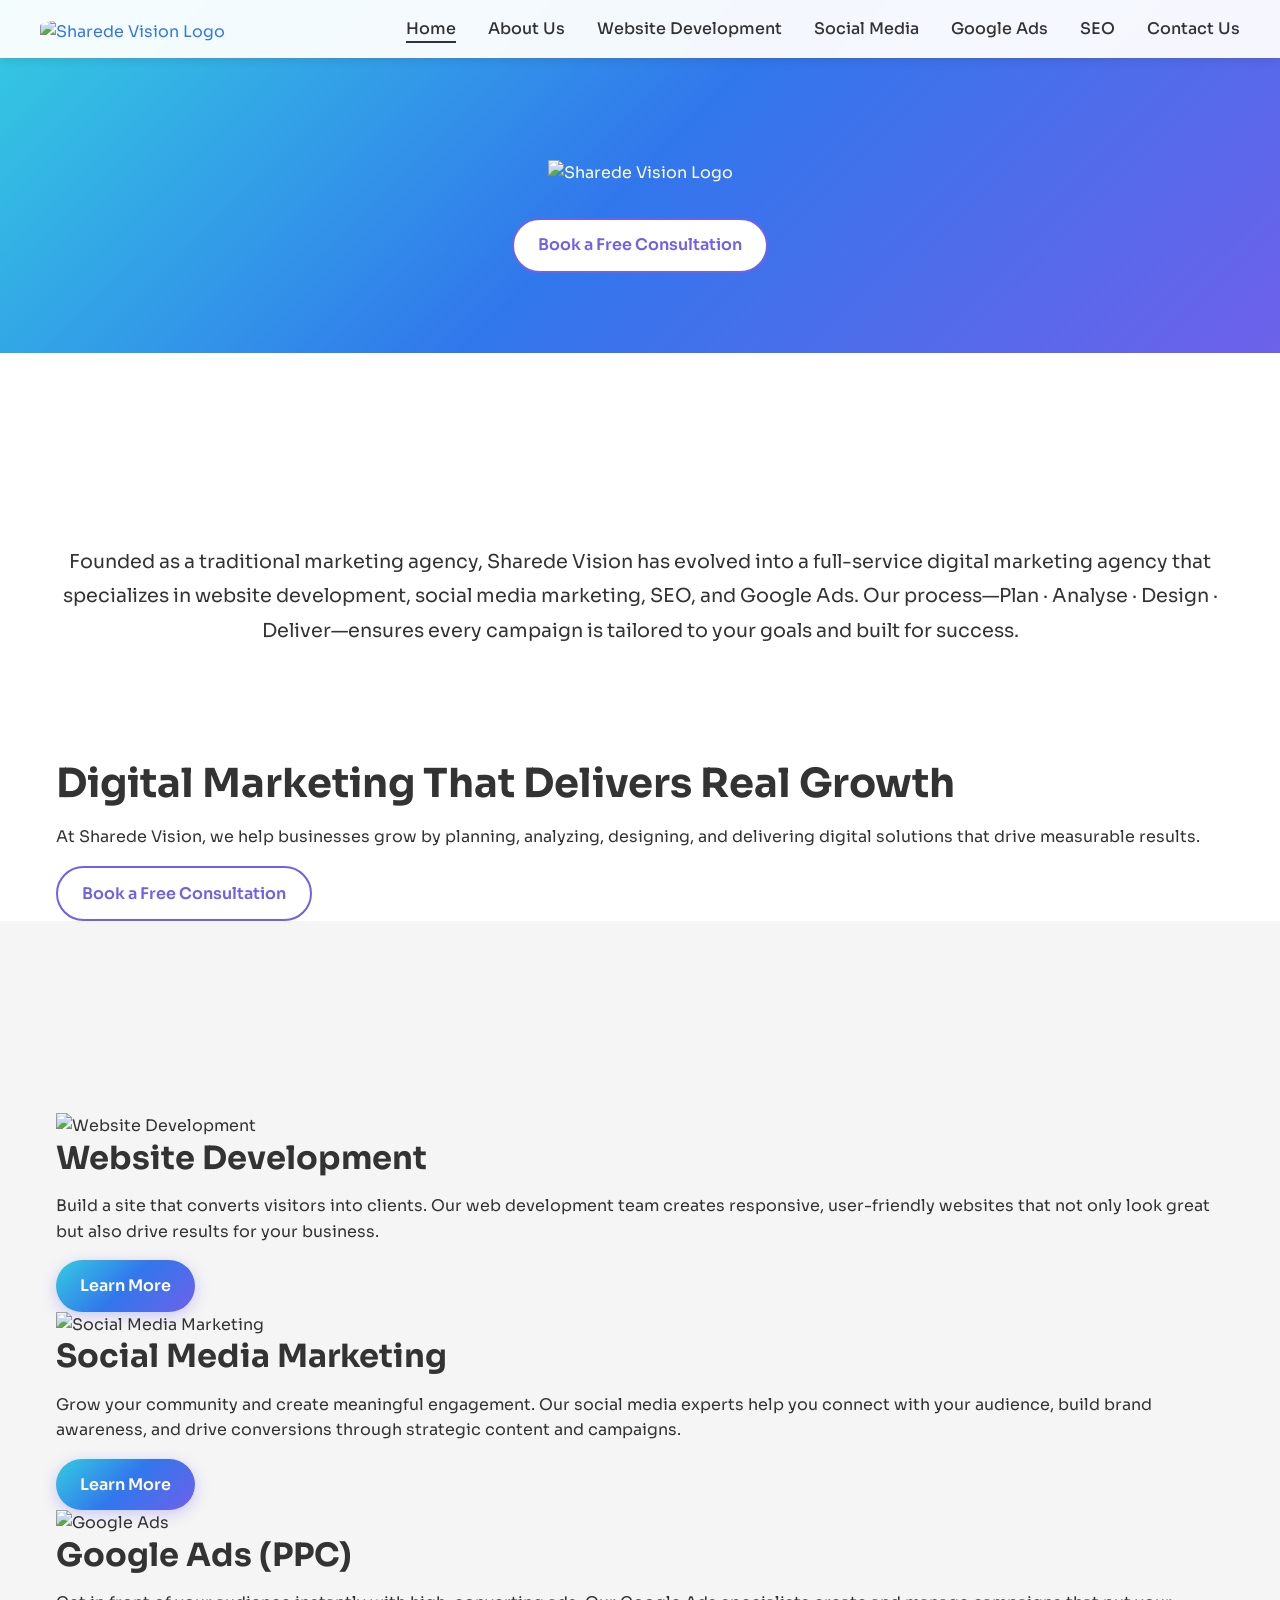
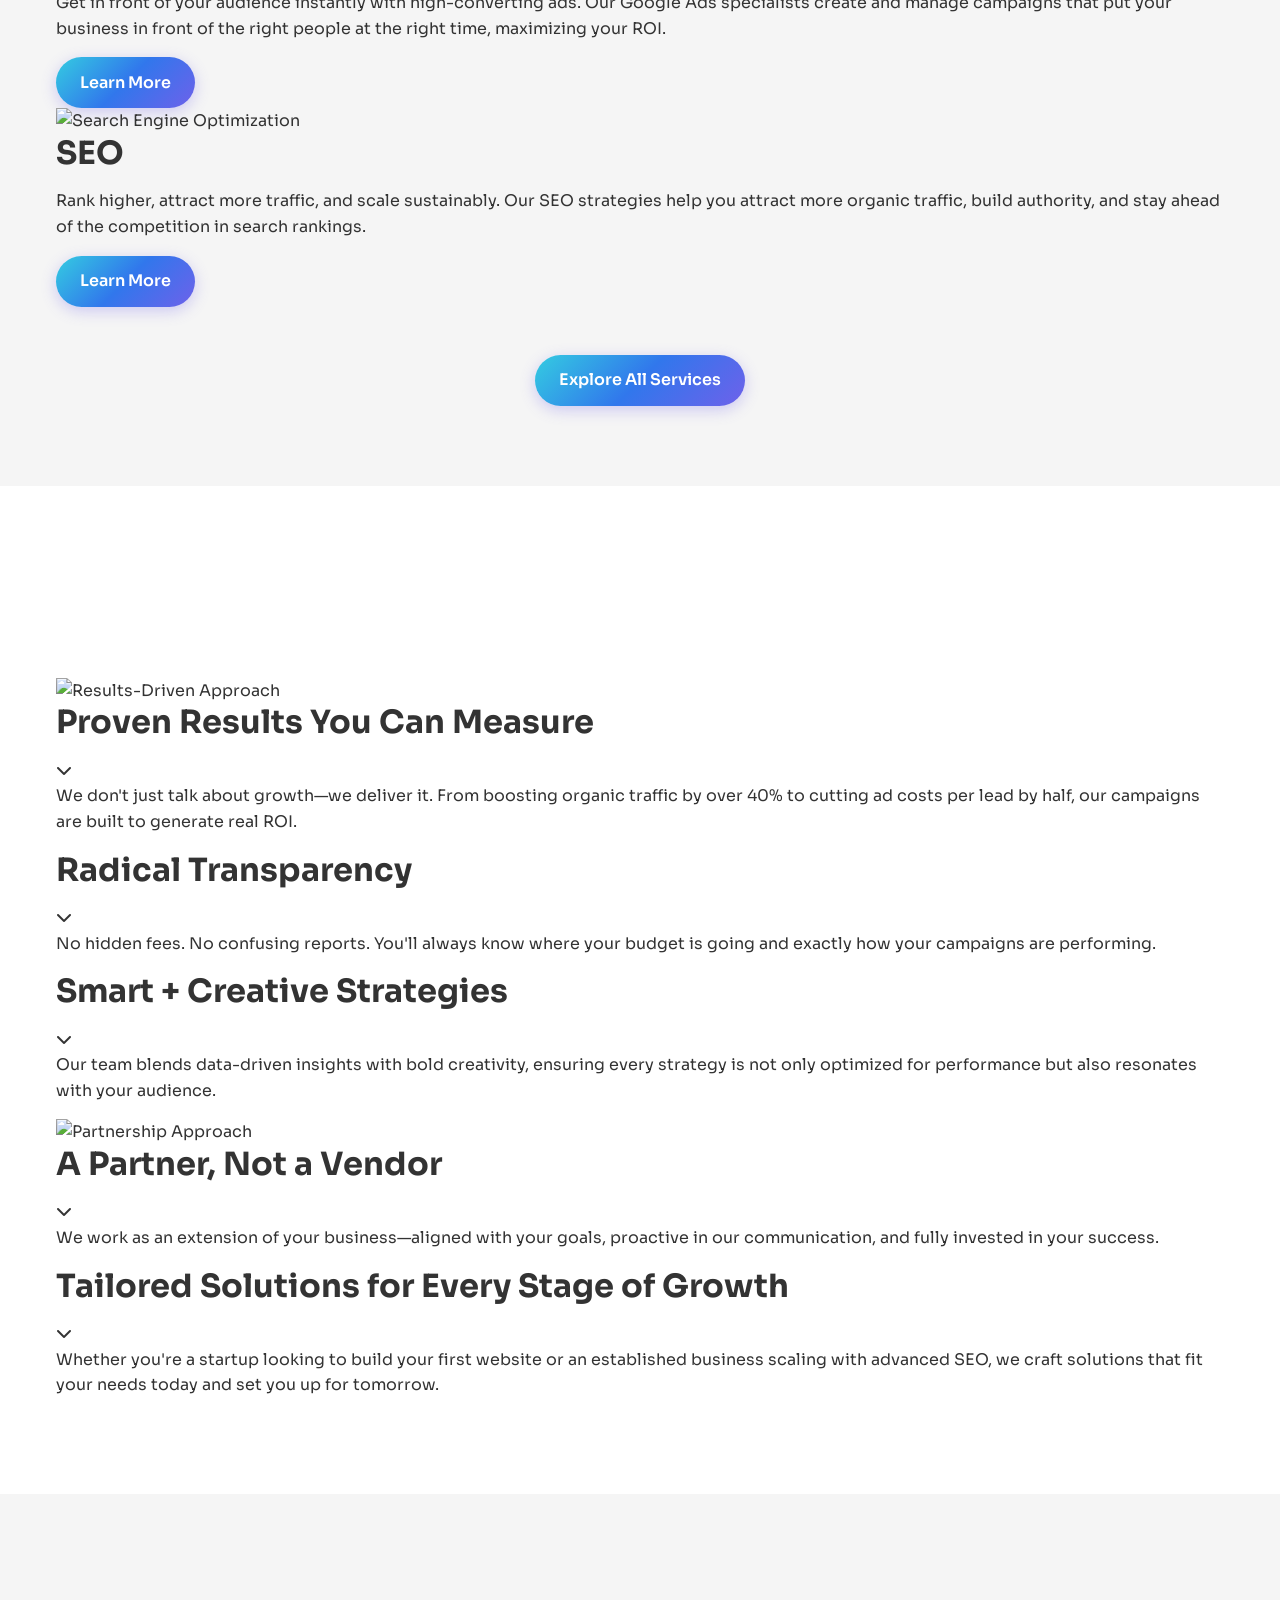
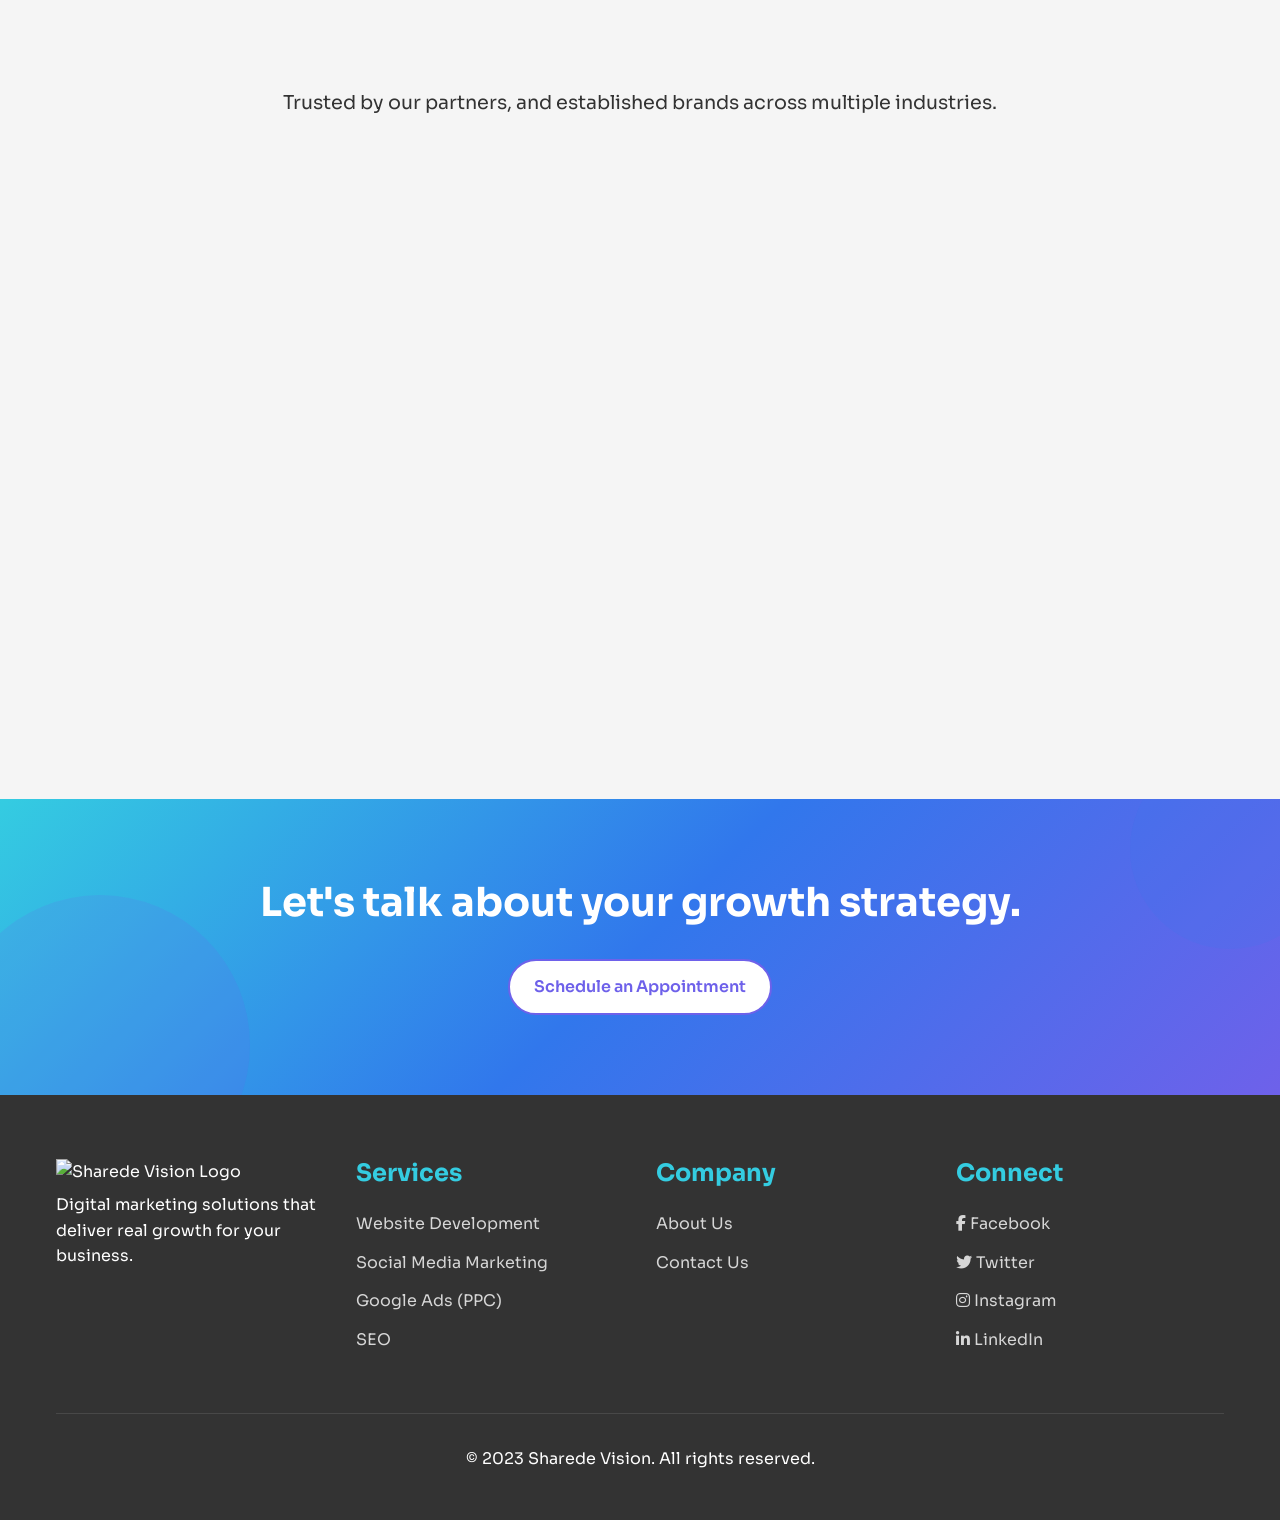
==== commit 2a866d67: "Improve website structure with alternating layouts and better card designs - Added banner section be" ====
--- a/index.html
+++ b/index.html
@@ -3,16 +3,19 @@
 <head>
     <meta charset="UTF-8">
     <meta name="viewport" content="width=device-width, initial-scale=1.0">
-    <title>Home | Sharede Vision</title>
+    <title>Sharede Vision | Digital Marketing That Delivers Real Growth</title>
     <meta name="description" content="At Sharede Vision, we help businesses grow by planning, analyzing, designing, and delivering digital solutions that drive measurable results.">
     
     <!-- Favicon -->
-    <link rel="icon" type="image/png" href="Sharede Submark Logo no BG.png">
+    <link rel="icon" type="image/png" href="images/favicon.png">
     
     <!-- CSS -->
     <link rel="stylesheet" href="css/style.css">
     <link rel="stylesheet" href="css/additional-styles.css">
     <link rel="stylesheet" href="css/animations.css">
+    <link rel="stylesheet" href="css/cta-animations.css">
+    <link rel="stylesheet" href="css/scroll-top.css">
+    <link rel="stylesheet" href="css/layout-update.css">
     
     <!-- Font Awesome -->
     <link rel="stylesheet" href="https://cdnjs.cloudflare.com/ajax/libs/font-awesome/6.4.0/css/all.min.css">
@@ -23,7 +26,7 @@
         <div class="container header-container">
             <div class="logo">
                 <a href="index.html">
-                    <img src="Sharede Logo Full with Background.png" alt="Sharede Vision Logo">
+                    <img src="images/logo.png" alt="Sharede Vision Logo">
                 </a>
             </div>
             
@@ -46,10 +49,15 @@
     <!-- Hero Section -->
     <section class="hero">
         <div class="container hero-content">
-            <img src="Sharede Logo Full no Background.png" alt="Sharede Vision Logo" class="hero-logo">
-            <h1>Digital Marketing That Delivers Real Growth</h1>
-            <p>At Sharede Vision, we help businesses grow by planning, analyzing, designing, and delivering digital solutions that drive measurable results.</p>
-            <a href="contact.html" class="btn btn-secondary">Book a Free Consultation</a>
+            <img src="images/logo-white.png" alt="Sharede Vision Logo" class="hero-logo">
+            <div class="hero-buttons">
+                <a href="contact.html" class="btn btn-secondary">Book a Free Consultation</a>
+            </div>
+        </div>
+        <div class="hero-shapes">
+            <div class="hero-shape hero-shape-1"></div>
+            <div class="hero-shape hero-shape-2"></div>
+            <div class="hero-shape hero-shape-3"></div>
         </div>
     </section>
     
@@ -65,51 +73,70 @@
         </div>
     </section>
     
+    <!-- Banner Section -->
+    <section class="banner-section">
+        <div class="container banner-container">
+            <div class="banner-content">
+                <h2>Digital Marketing That Delivers Real Growth</h2>
+                <p>At Sharede Vision, we help businesses grow by planning, analyzing, designing, and delivering digital solutions that drive measurable results.</p>
+            </div>
+            <div class="banner-action">
+                <a href="contact.html" class="btn btn-secondary">Book a Free Consultation</a>
+            </div>
+        </div>
+    </section>
+    
     <!-- Services Section -->
     <section class="section bg-light" id="services">
         <div class="container">
             <div class="section-title">
                 <h2>Our Services</h2>
             </div>
-            <div class="services-grid">
-                <!-- Website Development -->
-                <div class="service-card">
-                    <div class="service-card-img" style="background-image: url('images/service-website.jpg');"></div>
-                    <div class="service-card-content">
-                        <h3>Website Development</h3>
-                        <p>Build a site that converts visitors into clients.</p>
-                        <a href="website-development.html" class="btn btn-primary">Learn More</a>
-                    </div>
-                </div>
-                
-                <!-- Social Media Marketing -->
-                <div class="service-card">
-                    <div class="service-card-img" style="background-image: url('images/service-social.jpg');"></div>
-                    <div class="service-card-content">
-                        <h3>Social Media Marketing</h3>
-                        <p>Grow your community and create meaningful engagement.</p>
-                        <a href="social-media.html" class="btn btn-primary">Learn More</a>
-                    </div>
-                </div>
-                
-                <!-- Google Ads -->
-                <div class="service-card">
-                    <div class="service-card-img" style="background-image: url('images/service-google-ads.jpg');"></div>
-                    <div class="service-card-content">
-                        <h3>Google Ads (PPC)</h3>
-                        <p>Get in front of your audience instantly with high-converting ads.</p>
-                        <a href="google-ads.html" class="btn btn-primary">Learn More</a>
-                    </div>
-                </div>
-                
-                <!-- SEO -->
-                <div class="service-card">
-                    <div class="service-card-img" style="background-image: url('images/service-seo.jpg');"></div>
-                    <div class="service-card-content">
-                        <h3>SEO</h3>
-                        <p>Rank higher, attract more traffic, and scale sustainably.</p>
-                        <a href="seo.html" class="btn btn-primary">Learn More</a>
-                    </div>
+            <!-- Website Development - Image Left -->
+            <div class="section-alt">
+                <div class="section-alt-image">
+                    <img src="images/service-website.jpg" alt="Website Development">
+                </div>
+                <div class="section-alt-content">
+                    <h3 class="gradient-text">Website Development</h3>
+                    <p>Build a site that converts visitors into clients. Our web development team creates responsive, user-friendly websites that not only look great but also drive results for your business.</p>
+                    <a href="website-development.html" class="btn btn-primary animated-underline">Learn More</a>
+                </div>
+            </div>
+            
+            <!-- Social Media Marketing - Image Right -->
+            <div class="section-alt section-alt-reverse">
+                <div class="section-alt-image">
+                    <img src="images/service-social.jpg" alt="Social Media Marketing">
+                </div>
+                <div class="section-alt-content">
+                    <h3 class="gradient-text">Social Media Marketing</h3>
+                    <p>Grow your community and create meaningful engagement. Our social media experts help you connect with your audience, build brand awareness, and drive conversions through strategic content and campaigns.</p>
+                    <a href="social-media.html" class="btn btn-primary animated-underline">Learn More</a>
+                </div>
+            </div>
+            
+            <!-- Google Ads - Image Left -->
+            <div class="section-alt">
+                <div class="section-alt-image">
+                    <img src="images/service-google-ads.jpg" alt="Google Ads">
+                </div>
+                <div class="section-alt-content">
+                    <h3 class="gradient-text">Google Ads (PPC)</h3>
+                    <p>Get in front of your audience instantly with high-converting ads. Our Google Ads specialists create and manage campaigns that put your business in front of the right people at the right time, maximizing your ROI.</p>
+                    <a href="google-ads.html" class="btn btn-primary animated-underline">Learn More</a>
+                </div>
+            </div>
+            
+            <!-- SEO - Image Right -->
+            <div class="section-alt section-alt-reverse">
+                <div class="section-alt-image">
+                    <img src="images/service-seo.jpg" alt="Search Engine Optimization">
+                </div>
+                <div class="section-alt-content">
+                    <h3 class="gradient-text">SEO</h3>
+                    <p>Rank higher, attract more traffic, and scale sustainably. Our SEO strategies help you attract more organic traffic, build authority, and stay ahead of the competition in search rankings.</p>
+                    <a href="seo.html" class="btn btn-primary animated-underline">Learn More</a>
                 </div>
             </div>
             <div class="text-center mt-5">
@@ -121,56 +148,86 @@
     <!-- Why Choose Us Section -->
     <section class="section" id="why-choose-us">
         <div class="container">
-            <div class="section-title">
-                <h2>Why Choose Sharede Vision?</h2>
-            </div>
-            <ul class="features-list">
-                <li class="feature-item">
-                    <div class="feature-icon">
-                        <i class="fas fa-chart-line"></i>
+            <div class="section-title reveal">
+                <h2 class="gradient-text">Why Choose Sharede Vision?</h2>
+            </div>
+            <div class="section-alt">
+                <div class="section-alt-image">
+                    <img src="images/placeholder-image.jpg" alt="Results-Driven Approach">
+                </div>
+                <div class="section-alt-content">
+                    <div class="accordion">
+                        <div class="accordion-item active">
+                            <div class="accordion-header">
+                                <h3>Proven Results You Can Measure</h3>
+                                <div class="accordion-icon">
+                                    <i class="fas fa-chevron-down"></i>
+                                </div>
+                            </div>
+                            <div class="accordion-content">
+                                <p>We don't just talk about growth—we deliver it. From boosting organic traffic by over 40% to cutting ad costs per lead by half, our campaigns are built to generate real ROI.</p>
+                            </div>
+                        </div>
+                        
+                        <div class="accordion-item">
+                            <div class="accordion-header">
+                                <h3>Radical Transparency</h3>
+                                <div class="accordion-icon">
+                                    <i class="fas fa-chevron-down"></i>
+                                </div>
+                            </div>
+                            <div class="accordion-content">
+                                <p>No hidden fees. No confusing reports. You'll always know where your budget is going and exactly how your campaigns are performing.</p>
+                            </div>
+                        </div>
+                        
+                        <div class="accordion-item">
+                            <div class="accordion-header">
+                                <h3>Smart + Creative Strategies</h3>
+                                <div class="accordion-icon">
+                                    <i class="fas fa-chevron-down"></i>
+                                </div>
+                            </div>
+                            <div class="accordion-content">
+                                <p>Our team blends data-driven insights with bold creativity, ensuring every strategy is not only optimized for performance but also resonates with your audience.</p>
+                            </div>
+                        </div>
                     </div>
-                    <div>
-                        <h4>Proven Results You Can Measure</h4>
-                        <p>We don't just talk about growth—we deliver it. From boosting organic traffic by over 40% to cutting ad costs per lead by half, our campaigns are built to generate real ROI.</p>
+                </div>
+            </div>
+            
+            <div class="section-alt section-alt-reverse">
+                <div class="section-alt-image">
+                    <img src="images/placeholder-image.jpg" alt="Partnership Approach">
+                </div>
+                <div class="section-alt-content">
+                    <div class="accordion">
+                        <div class="accordion-item active">
+                            <div class="accordion-header">
+                                <h3>A Partner, Not a Vendor</h3>
+                                <div class="accordion-icon">
+                                    <i class="fas fa-chevron-down"></i>
+                                </div>
+                            </div>
+                            <div class="accordion-content">
+                                <p>We work as an extension of your business—aligned with your goals, proactive in our communication, and fully invested in your success.</p>
+                            </div>
+                        </div>
+                        
+                        <div class="accordion-item">
+                            <div class="accordion-header">
+                                <h3>Tailored Solutions for Every Stage of Growth</h3>
+                                <div class="accordion-icon">
+                                    <i class="fas fa-chevron-down"></i>
+                                </div>
+                            </div>
+                            <div class="accordion-content">
+                                <p>Whether you're a startup looking to build your first website or an established business scaling with advanced SEO, we craft solutions that fit your needs today and set you up for tomorrow.</p>
+                            </div>
+                        </div>
                     </div>
-                </li>
-                <li class="feature-item">
-                    <div class="feature-icon">
-                        <i class="fas fa-eye"></i>
-                    </div>
-                    <div>
-                        <h4>Radical Transparency</h4>
-                        <p>No hidden fees. No confusing reports. You'll always know where your budget is going and exactly how your campaigns are performing.</p>
-                    </div>
-                </li>
-                <li class="feature-item">
-                    <div class="feature-icon">
-                        <i class="fas fa-lightbulb"></i>
-                    </div>
-                    <div>
-                        <h4>Smart + Creative Strategies</h4>
-                        <p>Our team blends data-driven insights with bold creativity, ensuring every strategy is not only optimized for performance but also resonates with your audience.</p>
-                    </div>
-                </li>
-                <li class="feature-item">
-                    <div class="feature-icon">
-                        <i class="fas fa-handshake"></i>
-                    </div>
-                    <div>
-                        <h4>A Partner, Not a Vendor</h4>
-                        <p>We work as an extension of your business—aligned with your goals, proactive in our communication, and fully invested in your success.</p>
-                    </div>
-                </li>
-                <li class="feature-item">
-                    <div class="feature-icon">
-                        <i class="fas fa-rocket"></i>
-                    </div>
-                    <div>
-                        <h4>Tailored Solutions for Every Stage of Growth</h4>
-                        <p>Whether you're a startup looking to build your first website or an established business scaling with advanced SEO, we craft solutions that fit your needs today and set you up for tomorrow.</p>
-                    </div>
-                </li>
-            </ul>
+                </div>
+            </div>
         </div>
     </section>
     
@@ -202,7 +259,7 @@
             </div>
             <div class="testimonial-card">
                 <div class="testimonial-text">
-                    <p>"Sharede Vision is a good company..."</p>
+                    <p>"Sharede Vision transformed our website and digital presence. Within 3 months, we saw a 40% increase in qualified leads."</p>
                 </div>
                 <div class="testimonial-author">
                     <p>- Client Name, Company</p>
@@ -213,9 +270,13 @@
     
     <!-- CTA Section -->
     <section class="section cta-section">
-        <div class="container">
-            <h2>Let's talk about your growth strategy.</h2>
-            <a href="contact.html" class="btn btn-secondary">Schedule an Appointment</a>
+        <div class="container reveal">
+            <h2 class="gradient-text animate-scale-in">Let's talk about your growth strategy.</h2>
+            <a href="contact.html" class="btn btn-secondary animate-pulse">Schedule an Appointment</a>
+        </div>
+        <div class="cta-shapes">
+            <div class="cta-shape cta-shape-1"></div>
+            <div class="cta-shape cta-shape-2"></div>
         </div>
     </section>
     
@@ -224,7 +285,7 @@
         <div class="container">
             <div class="footer-grid">
                 <div class="footer-logo">
-                    <img src="Sharede Logo Full no Background.png" alt="Sharede Vision Logo" class="footer-logo-img">
+                    <img src="images/logo-white.png" alt="Sharede Vision Logo">
                     <p>Digital marketing solutions that deliver real growth for your business.</p>
                 </div>
                 <div class="footer-links">
@@ -246,19 +307,23 @@
                 <div class="footer-links">
                     <h4>Connect</h4>
                     <ul class="social-links">
-                        <li><a href="https://www.linkedin.com/company/sharede-inc/" target="_blank"><i class="fab fa-linkedin-in"></i> LinkedIn</a></li>
+                        <li><a href="#"><i class="fab fa-facebook-f"></i> Facebook</a></li>
+                        <li><a href="#"><i class="fab fa-twitter"></i> Twitter</a></li>
+                        <li><a href="#"><i class="fab fa-instagram"></i> Instagram</a></li>
+                        <li><a href="#"><i class="fab fa-linkedin-in"></i> LinkedIn</a></li>
                     </ul>
                 </div>
             </div>
             <div class="footer-bottom">
-                <p>&copy; 2025 Sharede Vision. All rights reserved.</p>
+                <p>&copy; 2023 Sharede Vision. All rights reserved.</p>
             </div>
         </div>
     </footer>
     
     <!-- JavaScript -->
     <script src="js/main.js"></script>
-    <script src="js/scroll-animations.js"></script>
+    <script src="js/animations.js"></script>
+    <script src="js/scroll-top.js"></script>
+    <script src="js/layout-update.js"></script>
 </body>
 </html>
-
--- a/css/cta-animations.css
+++ b/css/cta-animations.css
@@ -0,0 +1,45 @@
+/* CTA Section Enhancements */
+.cta-section {
+    position: relative;
+    overflow: hidden;
+}
+
+.cta-shapes {
+    position: absolute;
+    top: 0;
+    left: 0;
+    width: 100%;
+    height: 100%;
+    overflow: hidden;
+    z-index: 1;
+}
+
+.cta-section .container {
+    position: relative;
+    z-index: 2;
+}
+
+.cta-shape {
+    position: absolute;
+    border-radius: 50%;
+    opacity: 0.15;
+}
+
+.cta-shape-1 {
+    top: -50px;
+    right: -50px;
+    width: 200px;
+    height: 200px;
+    background: var(--blue);
+    animation: float 10s ease-in-out infinite;
+}
+
+.cta-shape-2 {
+    bottom: -100px;
+    left: -50px;
+    width: 300px;
+    height: 300px;
+    background: var(--purple);
+    animation: float 15s ease-in-out infinite;
+}
+
--- a/css/scroll-top.css
+++ b/css/scroll-top.css
@@ -0,0 +1,53 @@
+/* Scroll to Top Button Styles */
+
+.scroll-to-top {
+    position: fixed;
+    bottom: 30px;
+    right: 30px;
+    width: 50px;
+    height: 50px;
+    background-color: var(--primary-color);
+    color: white;
+    border-radius: 50%;
+    display: flex;
+    justify-content: center;
+    align-items: center;
+    cursor: pointer;
+    opacity: 0;
+    visibility: hidden;
+    transition: all 0.3s ease;
+    box-shadow: 0 4px 10px rgba(0, 0, 0, 0.2);
+    z-index: 1000;
+}
+
+.scroll-to-top.visible {
+    opacity: 1;
+    visibility: visible;
+}
+
+.scroll-to-top:hover {
+    background-color: var(--secondary-color);
+    transform: translateY(-5px);
+}
+
+.scroll-to-top i {
+    font-size: 20px;
+}
+
+/* Animation for the scroll-to-top button */
+@keyframes bounce {
+    0%, 20%, 50%, 80%, 100% {
+        transform: translateY(0);
+    }
+    40% {
+        transform: translateY(-10px);
+    }
+    60% {
+        transform: translateY(-5px);
+    }
+}
+
+.scroll-to-top.bounce {
+    animation: bounce 1s ease infinite;
+}
+
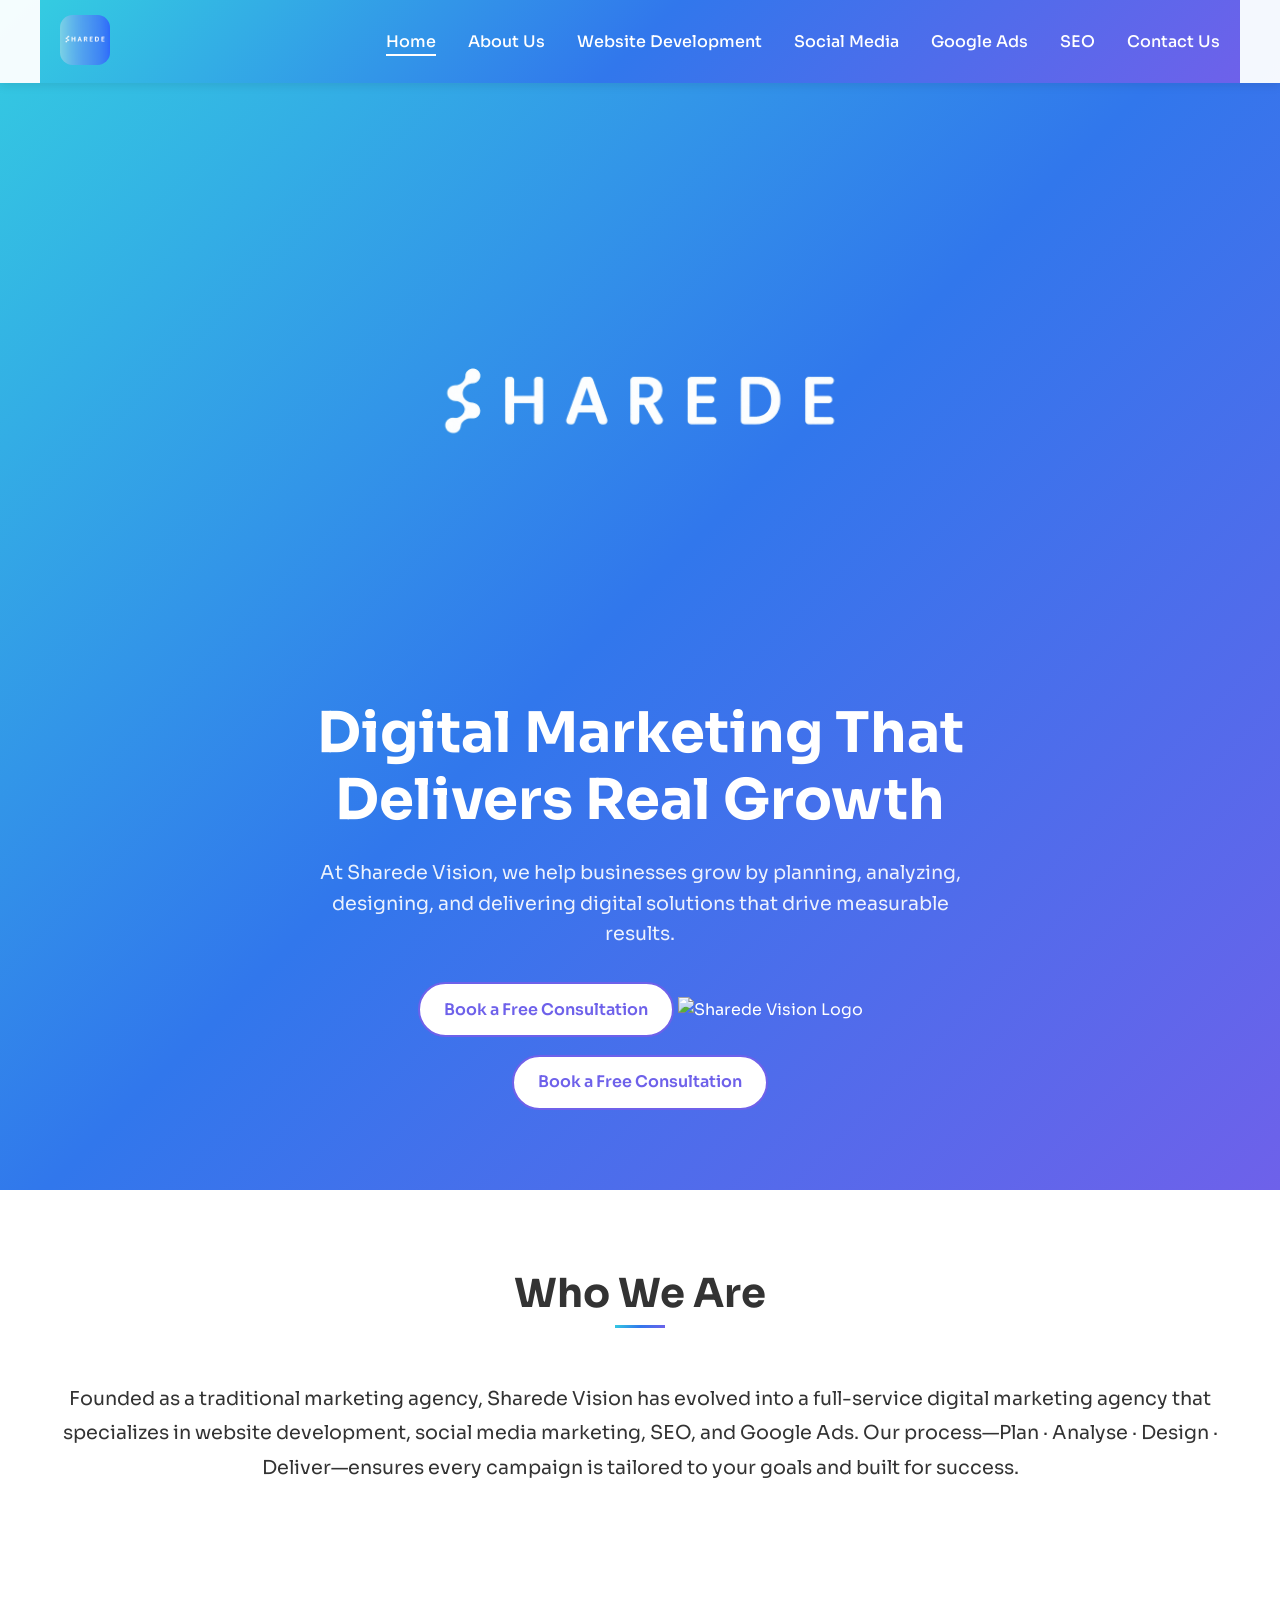
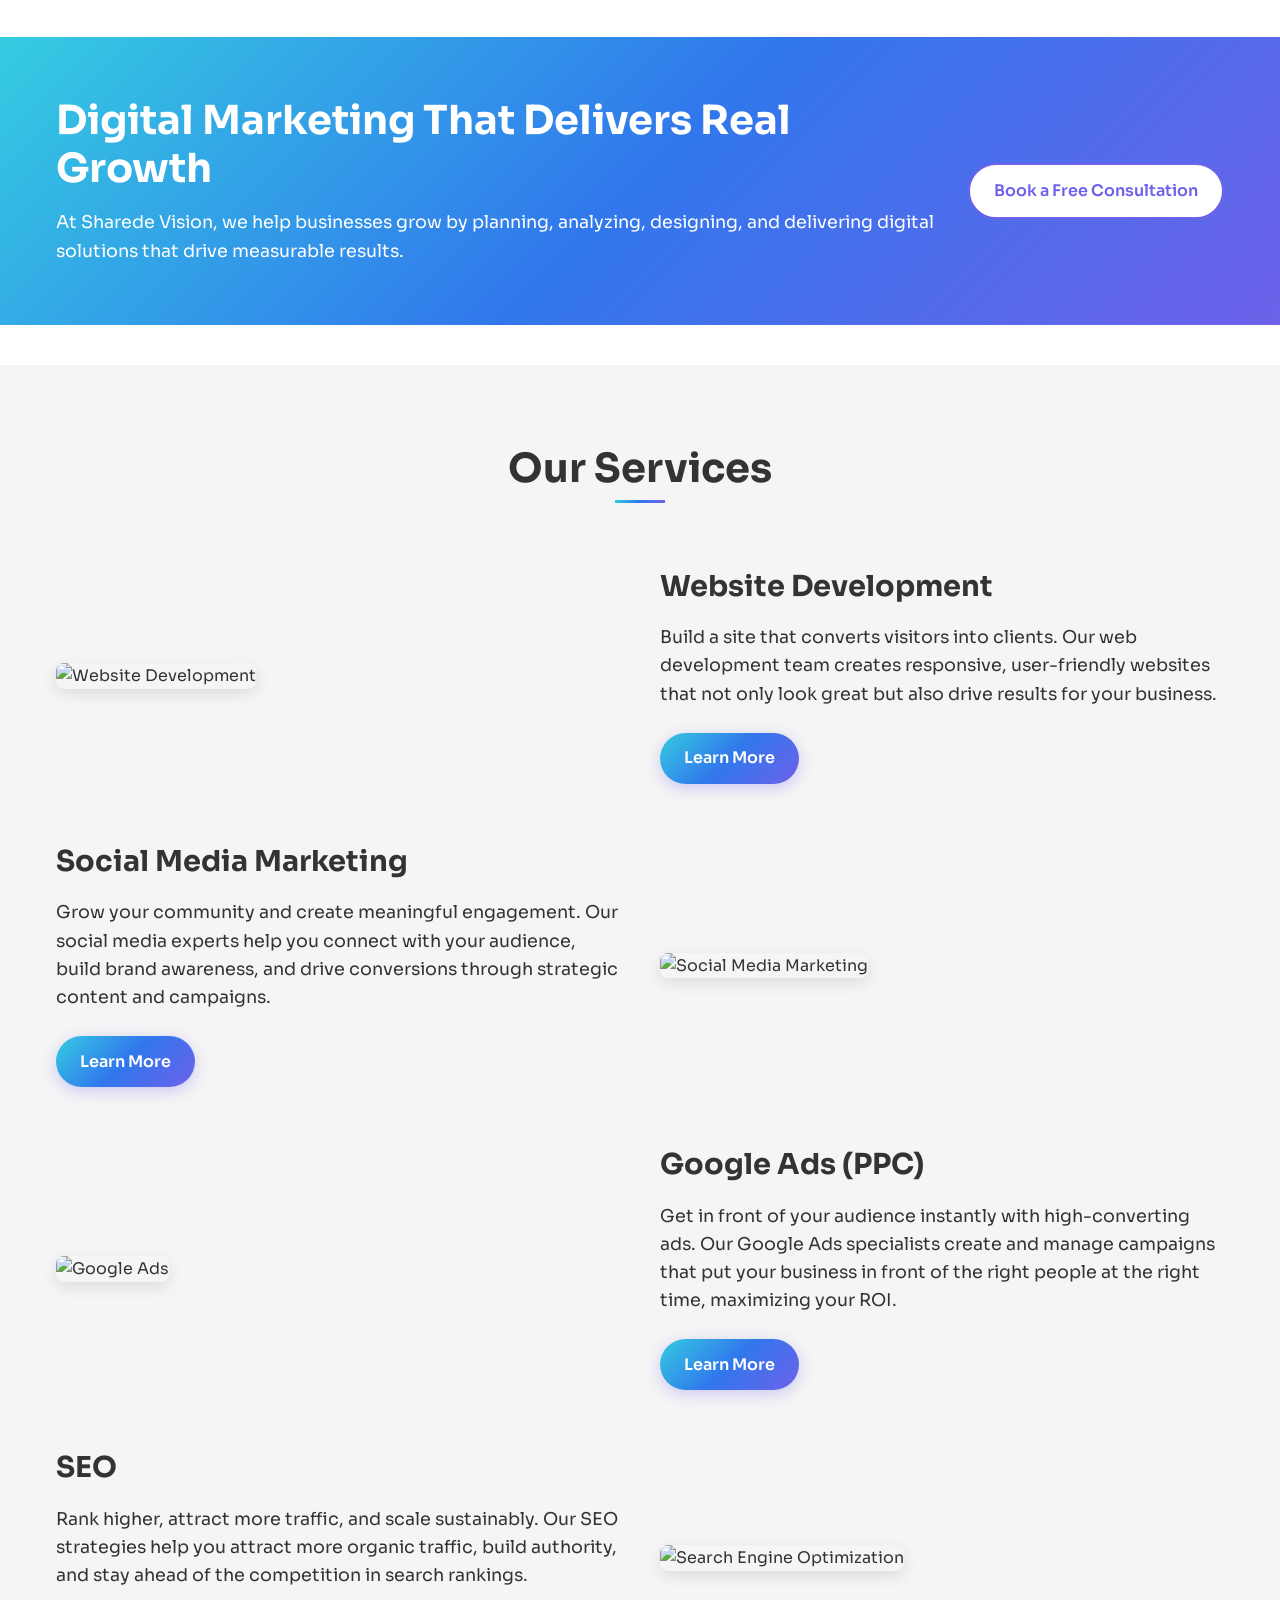
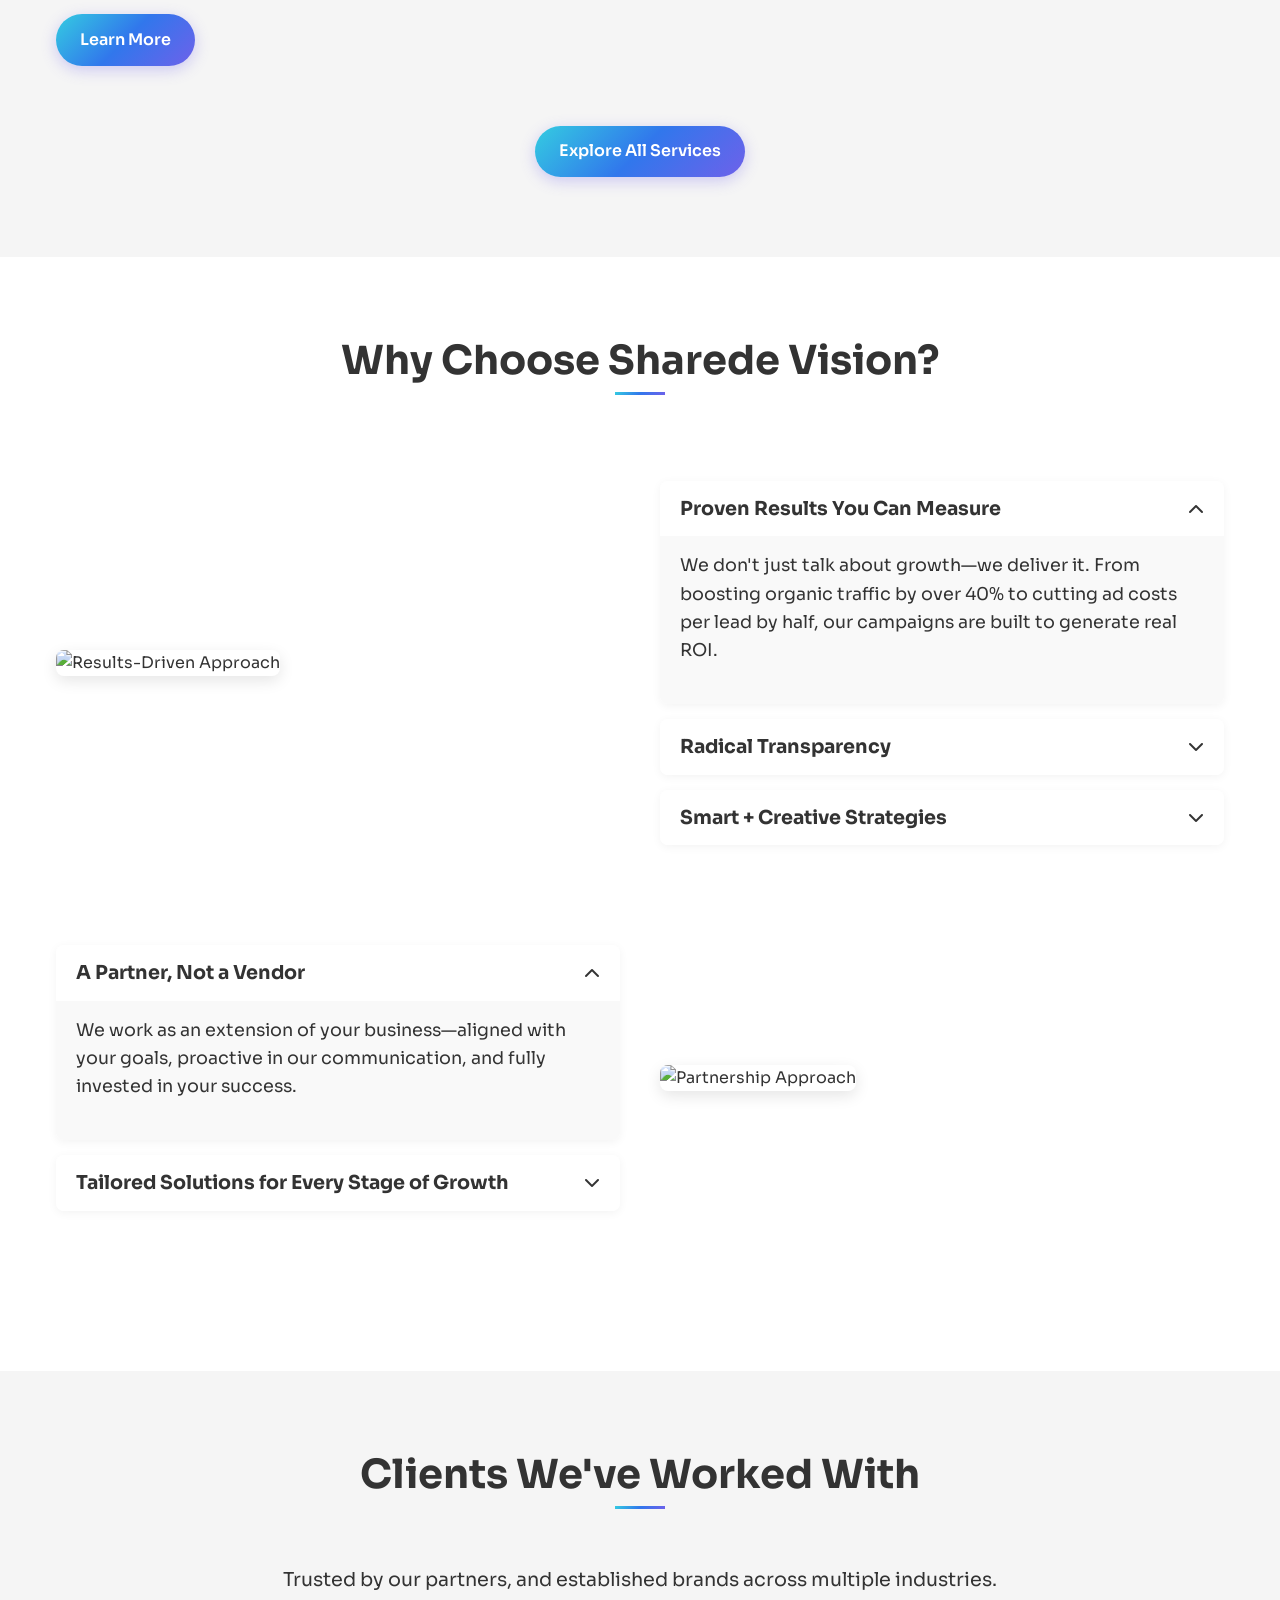
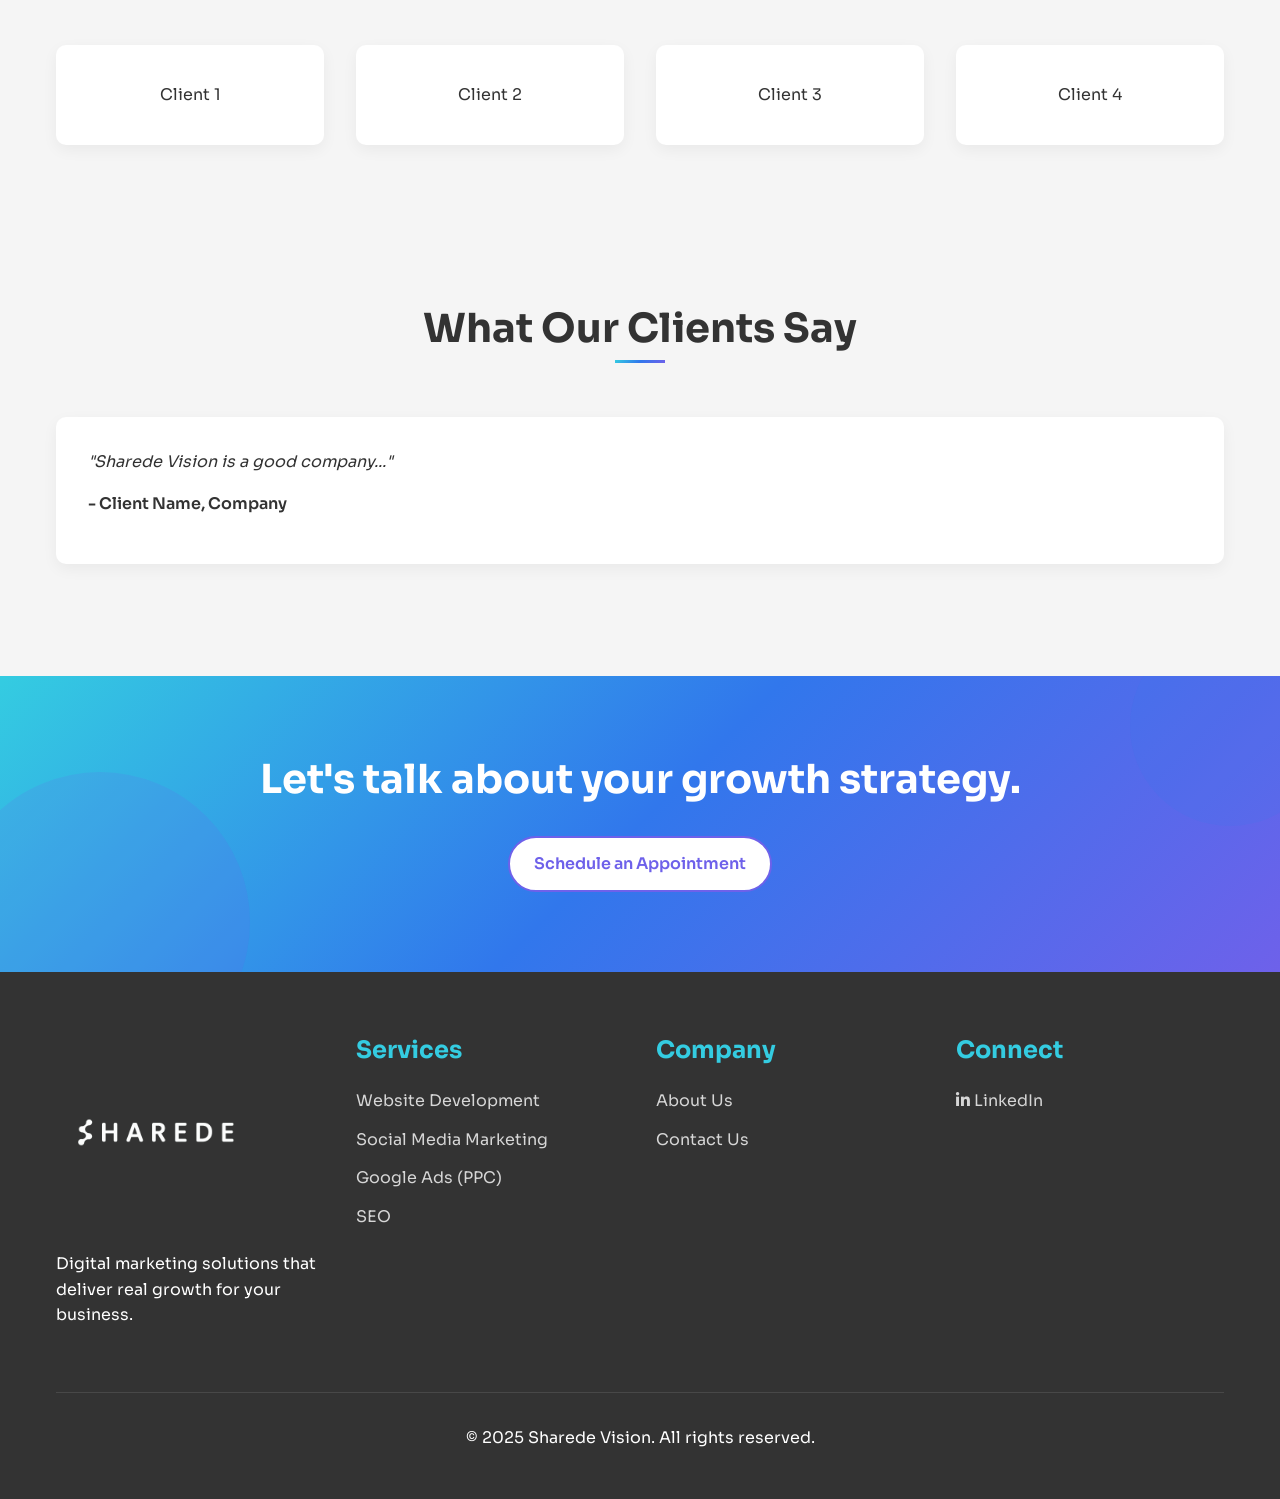
==== commit 6a8957fc: "Merge branch 'codegen-bot/improve-website-structure' into codegen-bot/initial-website-setup" ====
--- a/index.html
+++ b/index.html
@@ -3,11 +3,11 @@
 <head>
     <meta charset="UTF-8">
     <meta name="viewport" content="width=device-width, initial-scale=1.0">
-    <title>Sharede Vision | Digital Marketing That Delivers Real Growth</title>
+    <title>Home | Sharede Vision</title>
     <meta name="description" content="At Sharede Vision, we help businesses grow by planning, analyzing, designing, and delivering digital solutions that drive measurable results.">
     
     <!-- Favicon -->
-    <link rel="icon" type="image/png" href="images/favicon.png">
+    <link rel="icon" type="image/png" href="Sharede Submark Logo no BG.png">
     
     <!-- CSS -->
     <link rel="stylesheet" href="css/style.css">
@@ -16,6 +16,7 @@
     <link rel="stylesheet" href="css/cta-animations.css">
     <link rel="stylesheet" href="css/scroll-top.css">
     <link rel="stylesheet" href="css/layout-update.css">
+
     
     <!-- Font Awesome -->
     <link rel="stylesheet" href="https://cdnjs.cloudflare.com/ajax/libs/font-awesome/6.4.0/css/all.min.css">
@@ -26,7 +27,7 @@
         <div class="container header-container">
             <div class="logo">
                 <a href="index.html">
-                    <img src="images/logo.png" alt="Sharede Vision Logo">
+                    <img src="Sharede Logo Full with Background.png" alt="Sharede Vision Logo">
                 </a>
             </div>
             
@@ -49,6 +50,11 @@
     <!-- Hero Section -->
     <section class="hero">
         <div class="container hero-content">
+            <img src="Sharede Logo Full no Background.png" alt="Sharede Vision Logo" class="hero-logo">
+            <h1>Digital Marketing That Delivers Real Growth</h1>
+            <p>At Sharede Vision, we help businesses grow by planning, analyzing, designing, and delivering digital solutions that drive measurable results.</p>
+            <a href="contact.html" class="btn btn-secondary">Book a Free Consultation</a>
+
             <img src="images/logo-white.png" alt="Sharede Vision Logo" class="hero-logo">
             <div class="hero-buttons">
                 <a href="contact.html" class="btn btn-secondary">Book a Free Consultation</a>
@@ -58,6 +64,7 @@
             <div class="hero-shape hero-shape-1"></div>
             <div class="hero-shape hero-shape-2"></div>
             <div class="hero-shape hero-shape-3"></div>
+
         </div>
     </section>
     
@@ -259,7 +266,7 @@
             </div>
             <div class="testimonial-card">
                 <div class="testimonial-text">
-                    <p>"Sharede Vision transformed our website and digital presence. Within 3 months, we saw a 40% increase in qualified leads."</p>
+                    <p>"Sharede Vision is a good company..."</p>
                 </div>
                 <div class="testimonial-author">
                     <p>- Client Name, Company</p>
@@ -285,7 +292,7 @@
         <div class="container">
             <div class="footer-grid">
                 <div class="footer-logo">
-                    <img src="images/logo-white.png" alt="Sharede Vision Logo">
+                    <img src="Sharede Logo Full no Background.png" alt="Sharede Vision Logo" class="footer-logo-img">
                     <p>Digital marketing solutions that deliver real growth for your business.</p>
                 </div>
                 <div class="footer-links">
@@ -307,21 +314,19 @@
                 <div class="footer-links">
                     <h4>Connect</h4>
                     <ul class="social-links">
-                        <li><a href="#"><i class="fab fa-facebook-f"></i> Facebook</a></li>
-                        <li><a href="#"><i class="fab fa-twitter"></i> Twitter</a></li>
-                        <li><a href="#"><i class="fab fa-instagram"></i> Instagram</a></li>
-                        <li><a href="#"><i class="fab fa-linkedin-in"></i> LinkedIn</a></li>
+                        <li><a href="https://www.linkedin.com/company/sharede-inc/" target="_blank"><i class="fab fa-linkedin-in"></i> LinkedIn</a></li>
                     </ul>
                 </div>
             </div>
             <div class="footer-bottom">
-                <p>&copy; 2023 Sharede Vision. All rights reserved.</p>
+                <p>&copy; 2025 Sharede Vision. All rights reserved.</p>
             </div>
         </div>
     </footer>
     
     <!-- JavaScript -->
     <script src="js/main.js"></script>
+    <script src="js/scroll-animations.js"></script>
     <script src="js/animations.js"></script>
     <script src="js/scroll-top.js"></script>
     <script src="js/layout-update.js"></script>
--- a/css/animations.css
+++ b/css/animations.css
@@ -1,3 +1,4 @@
+
 /* ==========================
    Global Animations
 ========================== */
@@ -152,4 +153,406 @@
 .deliver-step.animate {
   opacity: 1;
   transform: scale(1);
-}
+=======
+/* Animations and Transitions for Sharede Vision */
+
+/* Fade In Animation */
+@keyframes fadeIn {
+    from {
+        opacity: 0;
+        transform: translateY(20px);
+    }
+    to {
+        opacity: 1;
+        transform: translateY(0);
+    }
+}
+
+/* Slide In From Left Animation */
+@keyframes slideInLeft {
+    from {
+        opacity: 0;
+        transform: translateX(-50px);
+    }
+    to {
+        opacity: 1;
+        transform: translateX(0);
+    }
+}
+
+/* Slide In From Right Animation */
+@keyframes slideInRight {
+    from {
+        opacity: 0;
+        transform: translateX(50px);
+    }
+    to {
+        opacity: 1;
+        transform: translateX(0);
+    }
+}
+
+/* Scale In Animation */
+@keyframes scaleIn {
+    from {
+        opacity: 0;
+        transform: scale(0.9);
+    }
+    to {
+        opacity: 1;
+        transform: scale(1);
+    }
+}
+
+/* Gradient Text Animation */
+@keyframes gradientText {
+    0% {
+        background-position: 0% 50%;
+    }
+    50% {
+        background-position: 100% 50%;
+    }
+    100% {
+        background-position: 0% 50%;
+    }
+}
+
+/* Pulse Animation */
+@keyframes pulse {
+    0% {
+        transform: scale(1);
+    }
+    50% {
+        transform: scale(1.05);
+    }
+    100% {
+        transform: scale(1);
+    }
+}
+
+/* Animated Classes */
+.animate-fade-in {
+    animation: fadeIn 1s ease forwards;
+    opacity: 0;
+}
+
+.animate-slide-left {
+    animation: slideInLeft 1s ease forwards;
+    opacity: 0;
+}
+
+.animate-slide-right {
+    animation: slideInRight 1s ease forwards;
+    opacity: 0;
+}
+
+.animate-scale-in {
+    animation: scaleIn 0.8s ease forwards;
+    opacity: 0;
+}
+
+.animate-pulse {
+    animation: pulse 2s infinite;
+}
+
+/* Gradient Text Effect */
+.gradient-text {
+    background: linear-gradient(135deg, var(--teal), var(--blue), var(--purple));
+    background-size: 200% 200%;
+    -webkit-background-clip: text;
+    background-clip: text;
+    color: transparent;
+    animation: gradientText 5s ease infinite;
+}
+
+/* Staggered Animation Delays */
+.delay-100 {
+    animation-delay: 0.1s;
+}
+
+.delay-200 {
+    animation-delay: 0.2s;
+}
+
+.delay-300 {
+    animation-delay: 0.3s;
+}
+
+.delay-400 {
+    animation-delay: 0.4s;
+}
+
+.delay-500 {
+    animation-delay: 0.5s;
+}
+
+.delay-600 {
+    animation-delay: 0.6s;
+}
+
+.delay-700 {
+    animation-delay: 0.7s;
+}
+
+.delay-800 {
+    animation-delay: 0.8s;
+}
+
+/* Hover Effects */
+.hover-lift {
+    transition: transform 0.3s ease, box-shadow 0.3s ease;
+}
+
+.hover-lift:hover {
+    transform: translateY(-5px);
+    box-shadow: 0 10px 20px rgba(0, 0, 0, 0.1);
+}
+
+.hover-scale {
+    transition: transform 0.3s ease;
+}
+
+.hover-scale:hover {
+    transform: scale(1.05);
+}
+
+.hover-glow {
+    transition: box-shadow 0.3s ease;
+}
+
+.hover-glow:hover {
+    box-shadow: 0 0 15px rgba(110, 97, 234, 0.5);
+}
+
+/* Scroll Animations */
+.reveal {
+    opacity: 0;
+    transform: translateY(30px);
+    transition: all 0.8s ease;
+}
+
+.reveal.active {
+    opacity: 1;
+    transform: translateY(0);
+}
+
+/* Button Animations */
+.btn {
+    position: relative;
+    overflow: hidden;
+}
+
+.btn::after {
+    content: '';
+    position: absolute;
+    top: 50%;
+    left: 50%;
+    width: 5px;
+    height: 5px;
+    background: rgba(255, 255, 255, 0.5);
+    opacity: 0;
+    border-radius: 100%;
+    transform: scale(1, 1) translate(-50%);
+    transform-origin: 50% 50%;
+}
+
+.btn:hover::after {
+    animation: ripple 1s ease-out;
+}
+
+@keyframes ripple {
+    0% {
+        transform: scale(0, 0);
+        opacity: 0.5;
+    }
+    100% {
+        transform: scale(20, 20);
+        opacity: 0;
+    }
+}
+
+/* Animated Underline for Links */
+.animated-underline {
+    position: relative;
+    text-decoration: none;
+}
+
+.animated-underline::after {
+    content: '';
+    position: absolute;
+    width: 100%;
+    height: 2px;
+    bottom: -3px;
+    left: 0;
+    background: linear-gradient(to right, var(--teal), var(--purple));
+    transform: scaleX(0);
+    transform-origin: bottom right;
+    transition: transform 0.3s ease-out;
+}
+
+.animated-underline:hover::after {
+    transform: scaleX(1);
+    transform-origin: bottom left;
+}
+
+/* Floating Animation */
+@keyframes float {
+    0% {
+        transform: translateY(0px);
+    }
+    50% {
+        transform: translateY(-10px);
+    }
+    100% {
+        transform: translateY(0px);
+    }
+}
+
+.floating {
+    animation: float 4s ease-in-out infinite;
+}
+
+/* Typing Animation for Hero Text */
+.typing-effect {
+    border-right: 3px solid var(--teal);
+    white-space: nowrap;
+    overflow: hidden;
+    width: 0;
+    animation: typing 3.5s steps(40, end) forwards, blink-caret 0.75s step-end infinite;
+}
+
+@keyframes typing {
+    from { width: 0 }
+    to { width: 100% }
+}
+
+@keyframes blink-caret {
+    from, to { border-color: transparent }
+    50% { border-color: var(--teal) }
+}
+
+/* Animated Gradient Border */
+.gradient-border {
+    position: relative;
+    border-radius: 10px;
+    padding: 5px;
+}
+
+.gradient-border::before {
+    content: '';
+    position: absolute;
+    top: 0;
+    left: 0;
+    right: 0;
+    bottom: 0;
+    border-radius: 10px;
+    padding: 2px;
+    background: linear-gradient(135deg, var(--teal), var(--blue), var(--purple));
+    background-size: 200% 200%;
+    animation: gradientText 5s ease infinite;
+    -webkit-mask: linear-gradient(#fff 0 0) content-box, linear-gradient(#fff 0 0);
+    -webkit-mask-composite: xor;
+    mask-composite: exclude;
+}
+
+/* Animated Icon */
+.animated-icon {
+    transition: transform 0.3s ease;
+}
+
+.animated-icon:hover {
+    transform: rotate(10deg) scale(1.1);
+}
+
+/* Scroll Progress Bar */
+.scroll-progress {
+    position: fixed;
+    top: 0;
+    left: 0;
+    width: 0%;
+    height: 3px;
+    background: linear-gradient(to right, var(--teal), var(--blue), var(--purple));
+    z-index: 9999;
+    transition: width 0.1s ease;
+}
+
+/* Hero Section Enhancements */
+.hero {
+    position: relative;
+    overflow: hidden;
+}
+
+.hero-shapes {
+    position: absolute;
+    top: 0;
+    left: 0;
+    width: 100%;
+    height: 100%;
+    overflow: hidden;
+    z-index: 1;
+}
+
+.hero-content {
+    position: relative;
+    z-index: 2;
+}
+
+.hero-shape {
+    position: absolute;
+    border-radius: 50%;
+    opacity: 0.2;
+}
+
+.hero-shape-1 {
+    top: -100px;
+    right: -100px;
+    width: 300px;
+    height: 300px;
+    background: var(--teal);
+    animation: float 8s ease-in-out infinite;
+}
+
+.hero-shape-2 {
+    bottom: -150px;
+    left: -50px;
+    width: 400px;
+    height: 400px;
+    background: var(--blue);
+    animation: float 12s ease-in-out infinite;
+}
+
+.hero-shape-3 {
+    top: 40%;
+    right: 30%;
+    width: 200px;
+    height: 200px;
+    background: var(--purple);
+    animation: float 10s ease-in-out infinite;
+}
+
+.hero-buttons {
+    display: flex;
+    justify-content: center;
+    gap: 1rem;
+    margin-top: 2rem;
+}
+
+/* Enhanced Typing Effect */
+.typing-effect {
+    display: inline-block;
+    white-space: nowrap;
+    margin: 0 auto;
+    animation: typing 3.5s steps(40, end), blink-caret 0.75s step-end infinite;
+    border-right: 3px solid var(--teal);
+    overflow: hidden;
+}
+
+@keyframes typing {
+    from { width: 0 }
+    to { width: 100% }
+}
+
+@keyframes blink-caret {
+    from, to { border-color: transparent }
+    50% { border-color: var(--teal) }
+
--- a/css/layout-update.css
+++ b/css/layout-update.css
@@ -0,0 +1,298 @@
+/* Layout Update CSS */
+
+/* Navbar Styling */
+.header-container {
+    background: var(--gradient-primary);
+    padding: 15px 20px;
+    border-radius: 0;
+}
+
+.nav-menu .nav-link {
+    color: white;
+    font-weight: 500;
+}
+
+.logo img {
+    max-height: 50px;
+}
+
+/* Banner Section */
+.banner-section {
+    background: var(--gradient-primary);
+    color: white;
+    padding: 60px 0;
+    margin: 40px 0;
+}
+
+.banner-container {
+    display: flex;
+    justify-content: space-between;
+    align-items: center;
+    flex-wrap: wrap;
+}
+
+.banner-content {
+    flex: 1;
+    min-width: 300px;
+    padding-right: 30px;
+}
+
+.banner-action {
+    margin-top: 20px;
+}
+
+.banner-content h2 {
+    font-size: 2.5rem;
+    margin-bottom: 15px;
+}
+
+.banner-content p {
+    font-size: 1.1rem;
+    margin-bottom: 0;
+}
+
+/* Alternating Sections */
+.section-alt {
+    display: flex;
+    align-items: center;
+    margin: 60px 0;
+    gap: 40px;
+}
+
+.section-alt-reverse {
+    flex-direction: row-reverse;
+}
+
+.section-alt-image {
+    flex: 1;
+    min-width: 300px;
+}
+
+.section-alt-image img {
+    width: 100%;
+    height: auto;
+    border-radius: 8px;
+    box-shadow: 0 5px 15px rgba(0, 0, 0, 0.1);
+}
+
+.section-alt-content {
+    flex: 1;
+    min-width: 300px;
+}
+
+.section-alt-content h3 {
+    margin-bottom: 20px;
+    font-size: 1.8rem;
+}
+
+.section-alt-content p {
+    margin-bottom: 25px;
+    font-size: 1.1rem;
+    line-height: 1.6;
+}
+
+/* Square Card Layout */
+.card-square {
+    background: white;
+    border-radius: 8px;
+    box-shadow: 0 5px 15px rgba(0, 0, 0, 0.05);
+    height: 100%;
+    transition: transform 0.3s ease, box-shadow 0.3s ease;
+    overflow: hidden;
+}
+
+.card-square:hover {
+    transform: translateY(-5px);
+    box-shadow: 0 10px 25px rgba(0, 0, 0, 0.1);
+}
+
+.card-content {
+    padding: 25px;
+    height: 100%;
+    display: flex;
+    flex-direction: column;
+}
+
+.card-header {
+    display: flex;
+    justify-content: space-between;
+    align-items: flex-start;
+    margin-bottom: 15px;
+}
+
+.card-title {
+    font-size: 1.4rem;
+    margin: 0;
+    color: var(--color-primary);
+}
+
+.card-icon {
+    width: 50px;
+    height: 50px;
+    display: flex;
+    align-items: center;
+    justify-content: center;
+    background: var(--gradient-primary);
+    border-radius: 50%;
+    color: white;
+}
+
+.card-icon i {
+    font-size: 1.5rem;
+}
+
+.card-icon img {
+    width: 100%;
+    height: 100%;
+    object-fit: cover;
+    border-radius: 50%;
+}
+
+.card-body {
+    flex: 1;
+}
+
+.card-body p {
+    margin: 0;
+    line-height: 1.6;
+}
+
+/* Horizontal Scrolling */
+.scroll-container {
+    position: relative;
+    padding: 20px 0;
+    margin: 30px 0;
+}
+
+.scroll-wrapper {
+    display: flex;
+    overflow-x: auto;
+    scroll-behavior: smooth;
+    -webkit-overflow-scrolling: touch;
+    scrollbar-width: none; /* Firefox */
+    gap: 20px;
+    padding: 10px 0;
+}
+
+.scroll-wrapper::-webkit-scrollbar {
+    display: none; /* Chrome, Safari, Opera */
+}
+
+.scroll-item {
+    flex: 0 0 300px;
+    min-width: 300px;
+    height: 350px;
+}
+
+.scroll-controls {
+    display: flex;
+    justify-content: center;
+    margin-top: 20px;
+    gap: 15px;
+}
+
+.scroll-btn {
+    width: 40px;
+    height: 40px;
+    border-radius: 50%;
+    background: white;
+    border: 1px solid var(--color-primary);
+    color: var(--color-primary);
+    display: flex;
+    align-items: center;
+    justify-content: center;
+    cursor: pointer;
+    transition: all 0.3s ease;
+}
+
+.scroll-btn:hover {
+    background: var(--gradient-primary);
+    color: white;
+}
+
+/* Accordion */
+.accordion {
+    margin: 20px 0;
+}
+
+.accordion-item {
+    margin-bottom: 15px;
+    border-radius: 8px;
+    overflow: hidden;
+    box-shadow: 0 2px 10px rgba(0, 0, 0, 0.05);
+}
+
+.accordion-header {
+    background: white;
+    padding: 15px 20px;
+    display: flex;
+    justify-content: space-between;
+    align-items: center;
+    cursor: pointer;
+    transition: background 0.3s ease;
+}
+
+.accordion-header h3 {
+    margin: 0;
+    font-size: 1.2rem;
+    color: var(--color-primary);
+}
+
+.accordion-icon {
+    transition: transform 0.3s ease;
+}
+
+.accordion-item.active .accordion-icon {
+    transform: rotate(180deg);
+}
+
+.accordion-content {
+    background: #f9f9f9;
+    padding: 0;
+    max-height: 0;
+    overflow: hidden;
+    transition: all 0.3s ease;
+}
+
+.accordion-item.active .accordion-content {
+    padding: 15px 20px;
+    max-height: 500px;
+}
+
+/* Process Grid Update */
+.process-grid {
+    display: grid;
+    grid-template-columns: repeat(auto-fit, minmax(250px, 1fr));
+    gap: 30px;
+    margin-top: 40px;
+}
+
+.process-item {
+    height: 100%;
+}
+
+/* Responsive Adjustments */
+@media (max-width: 768px) {
+    .section-alt {
+        flex-direction: column;
+    }
+    
+    .section-alt-reverse {
+        flex-direction: column;
+    }
+    
+    .banner-container {
+        flex-direction: column;
+    }
+    
+    .banner-content {
+        padding-right: 0;
+        margin-bottom: 20px;
+    }
+    
+    .scroll-item {
+        flex: 0 0 250px;
+        min-width: 250px;
+    }
+}
+
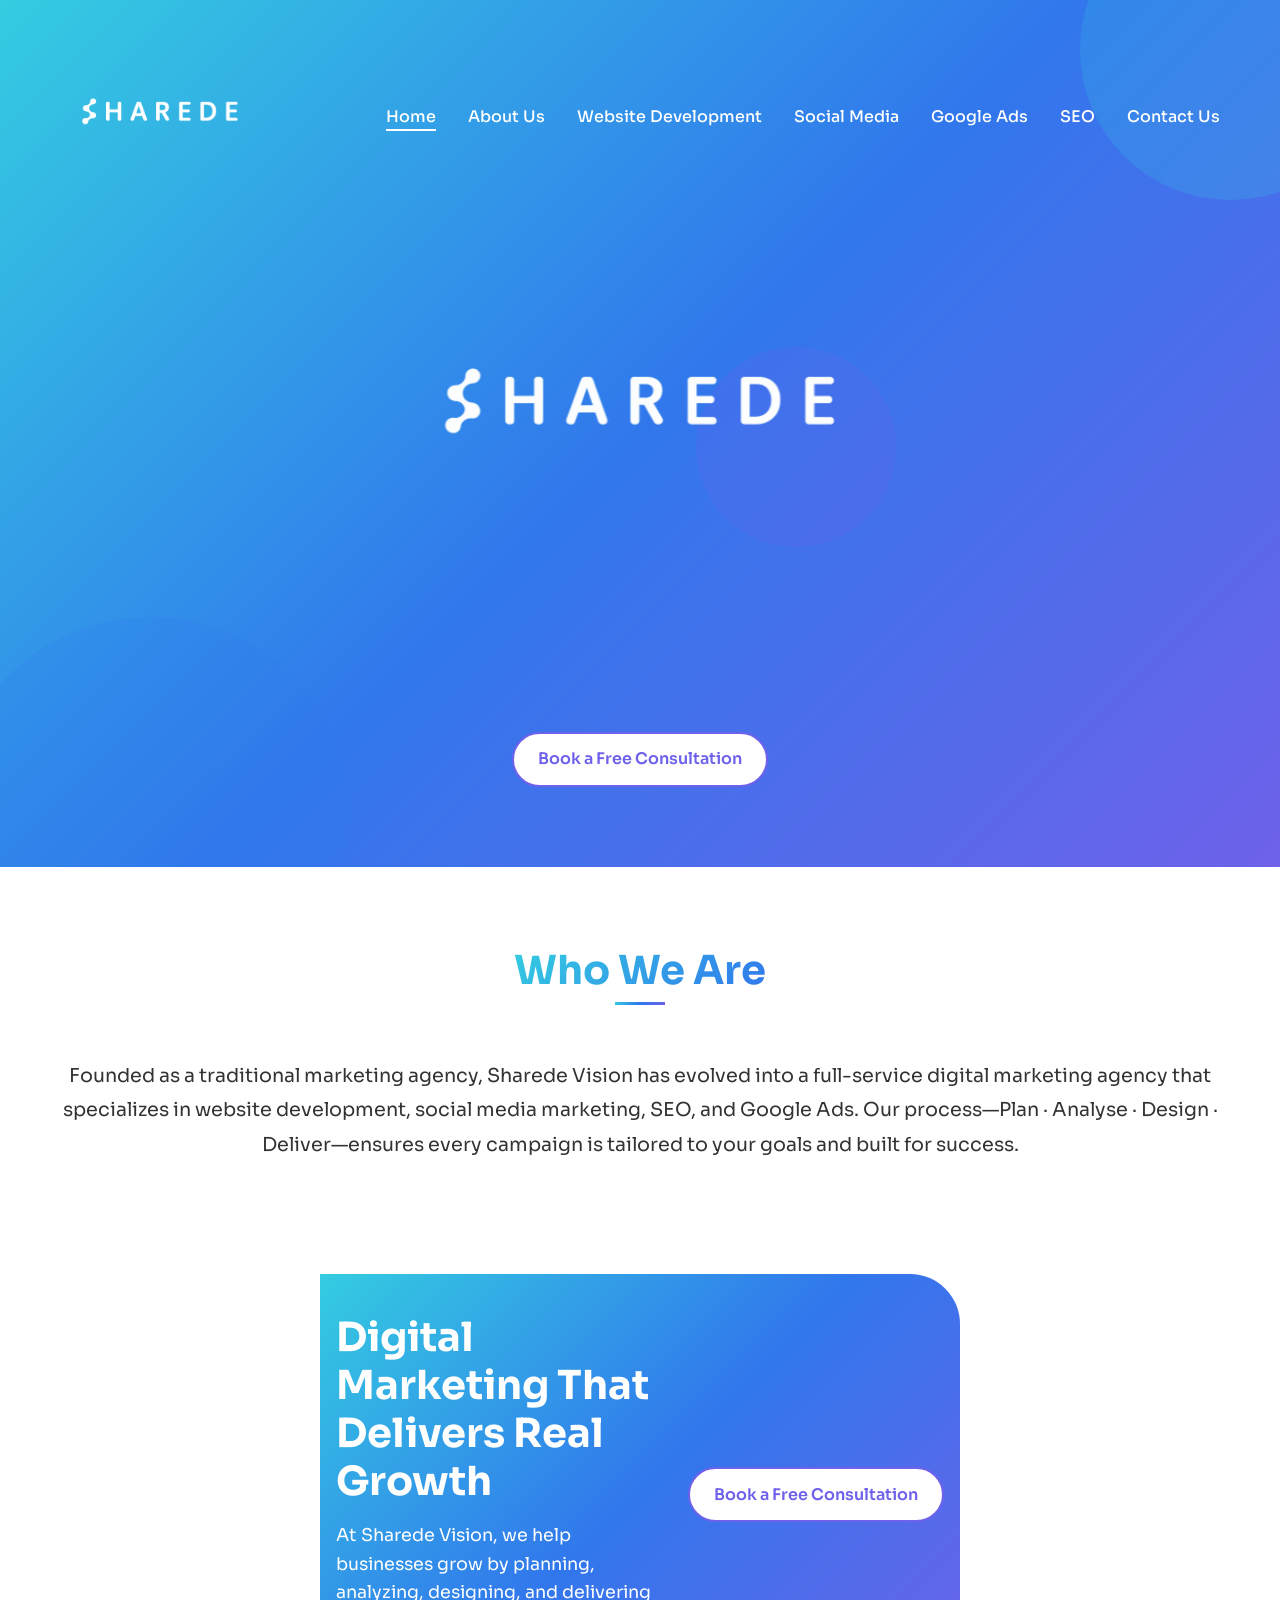
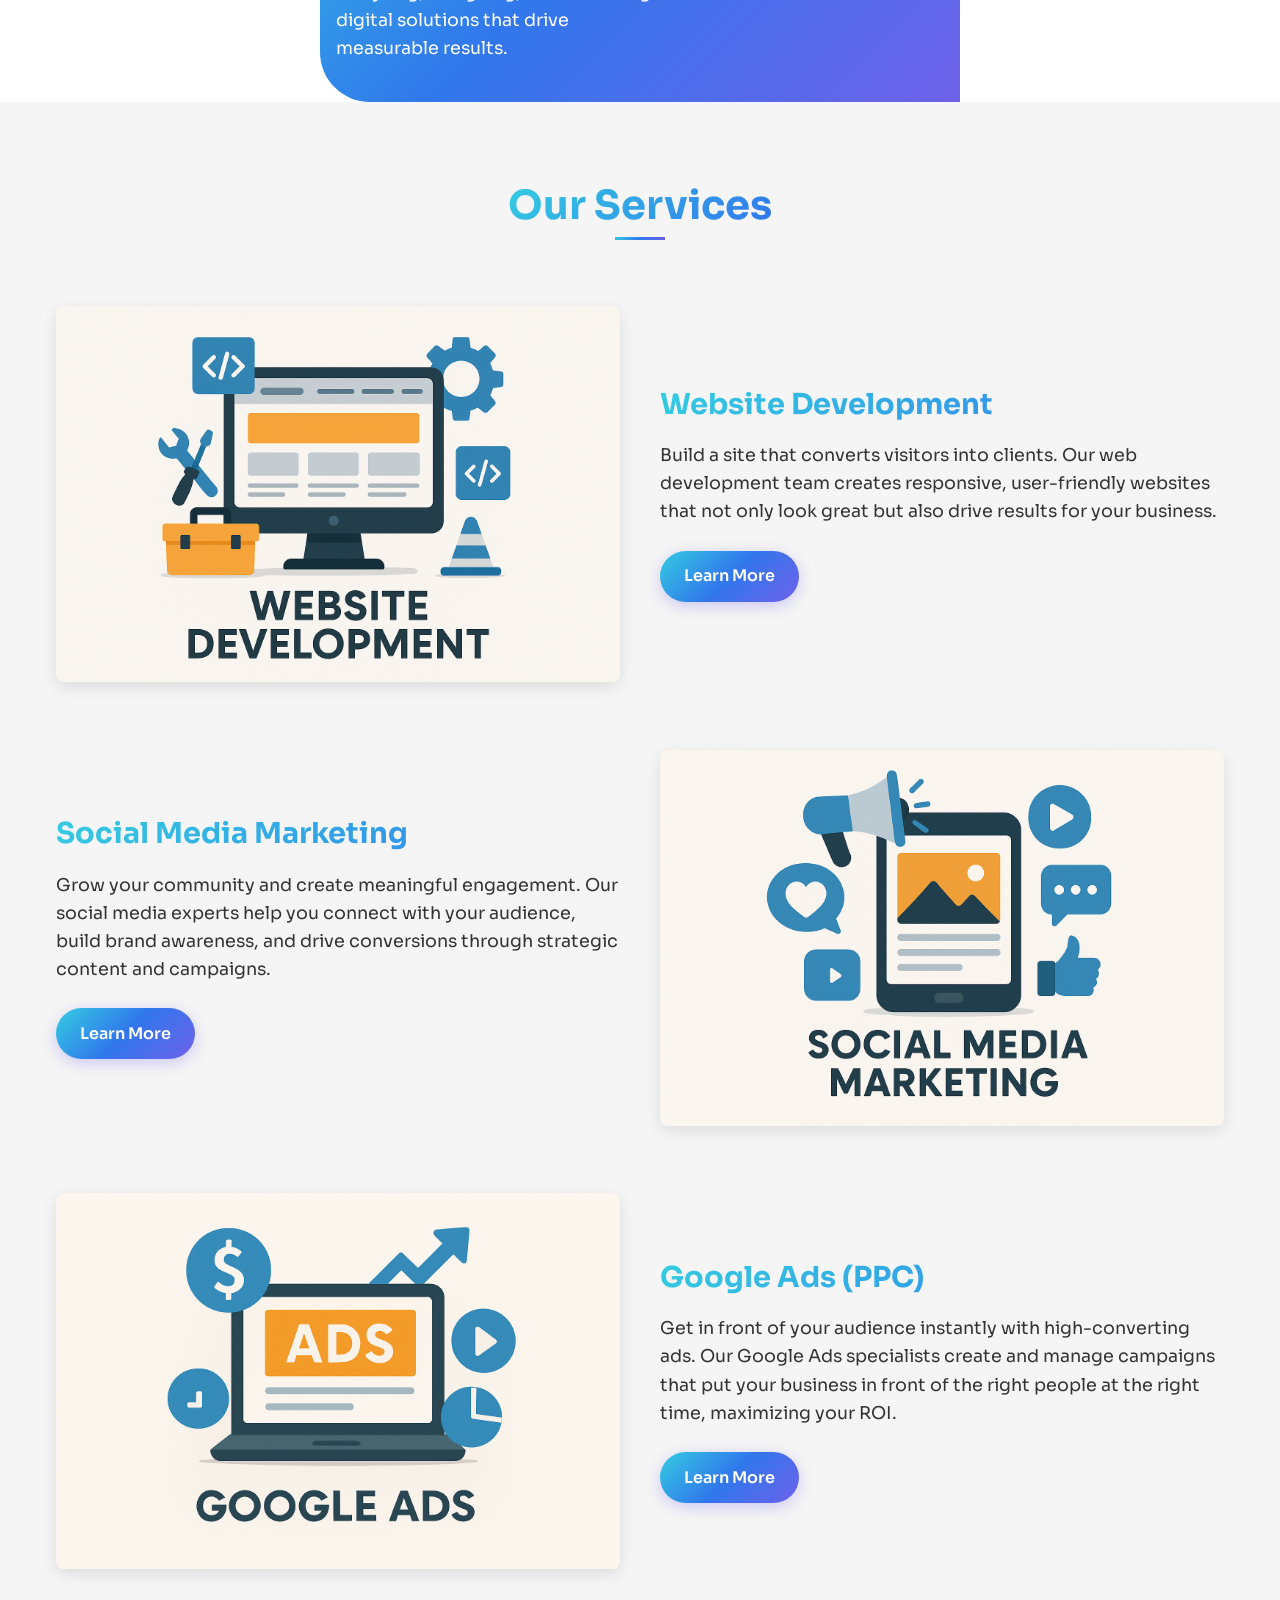
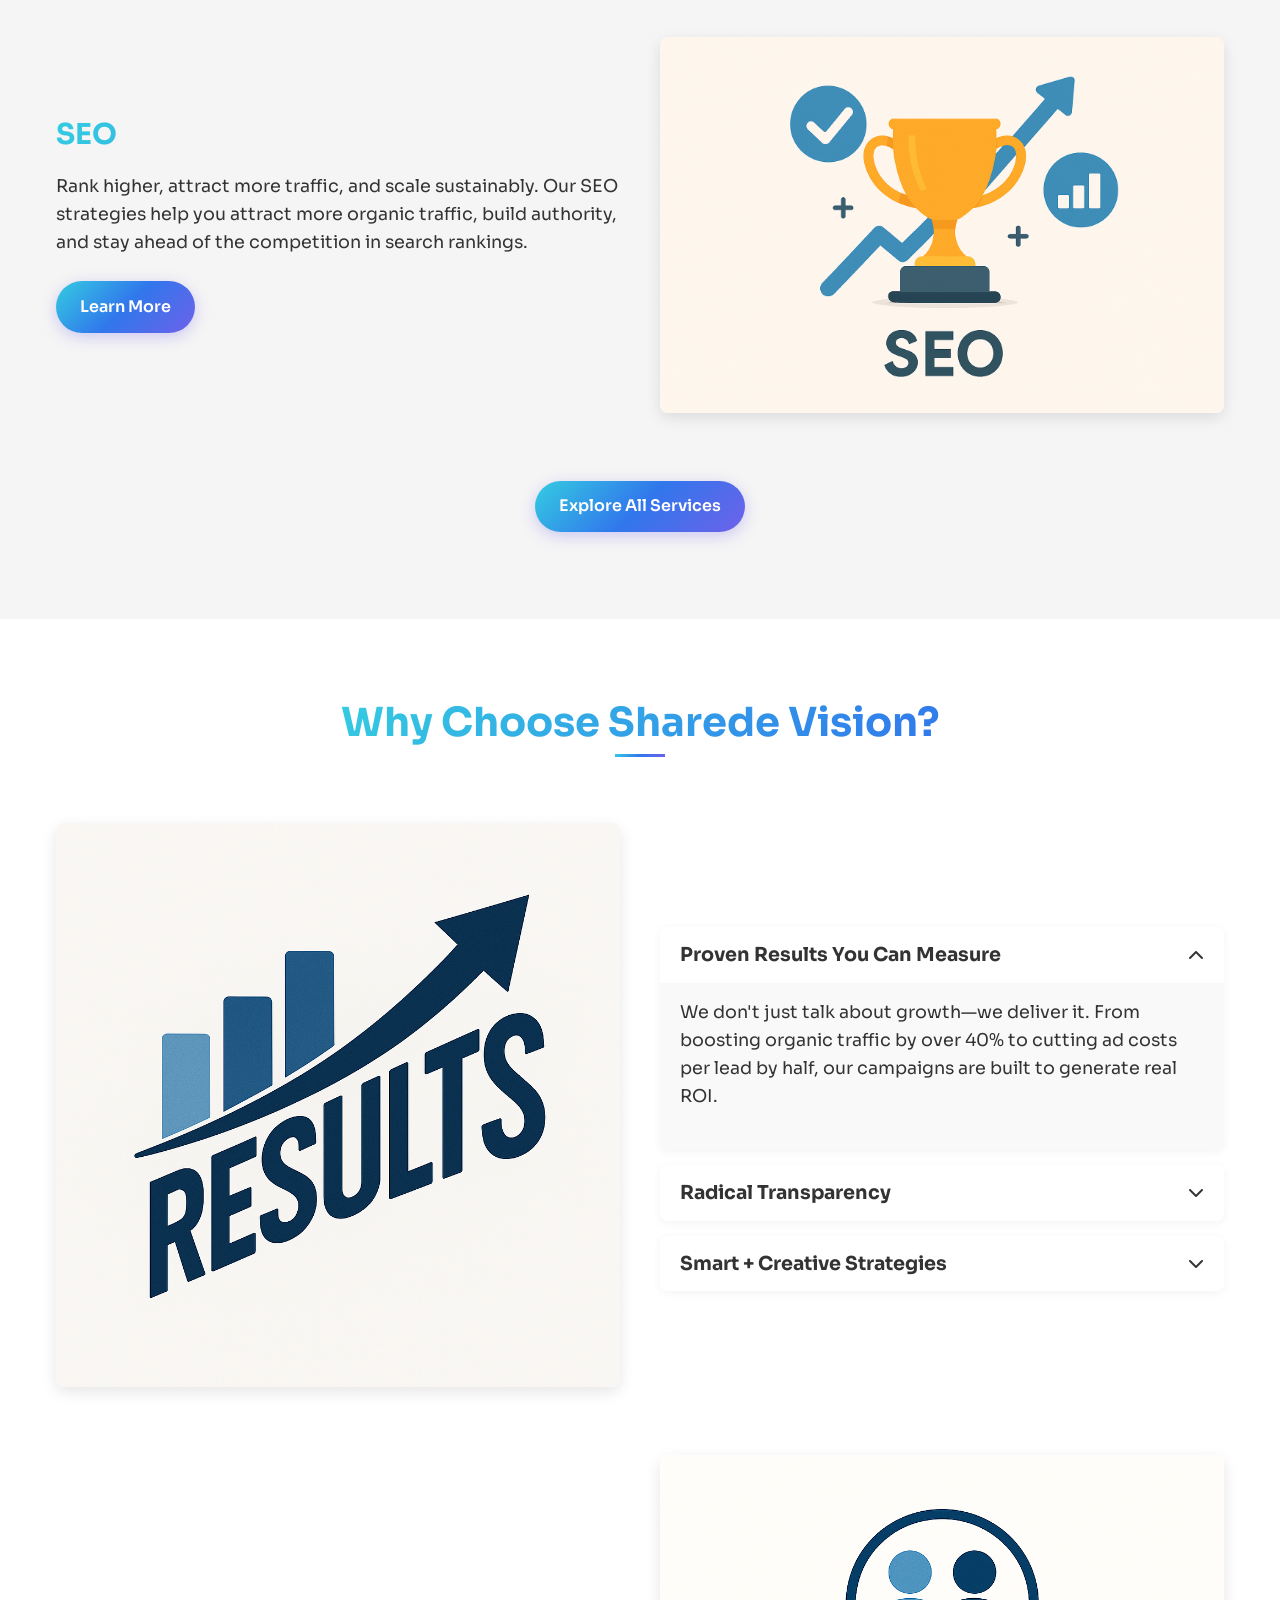
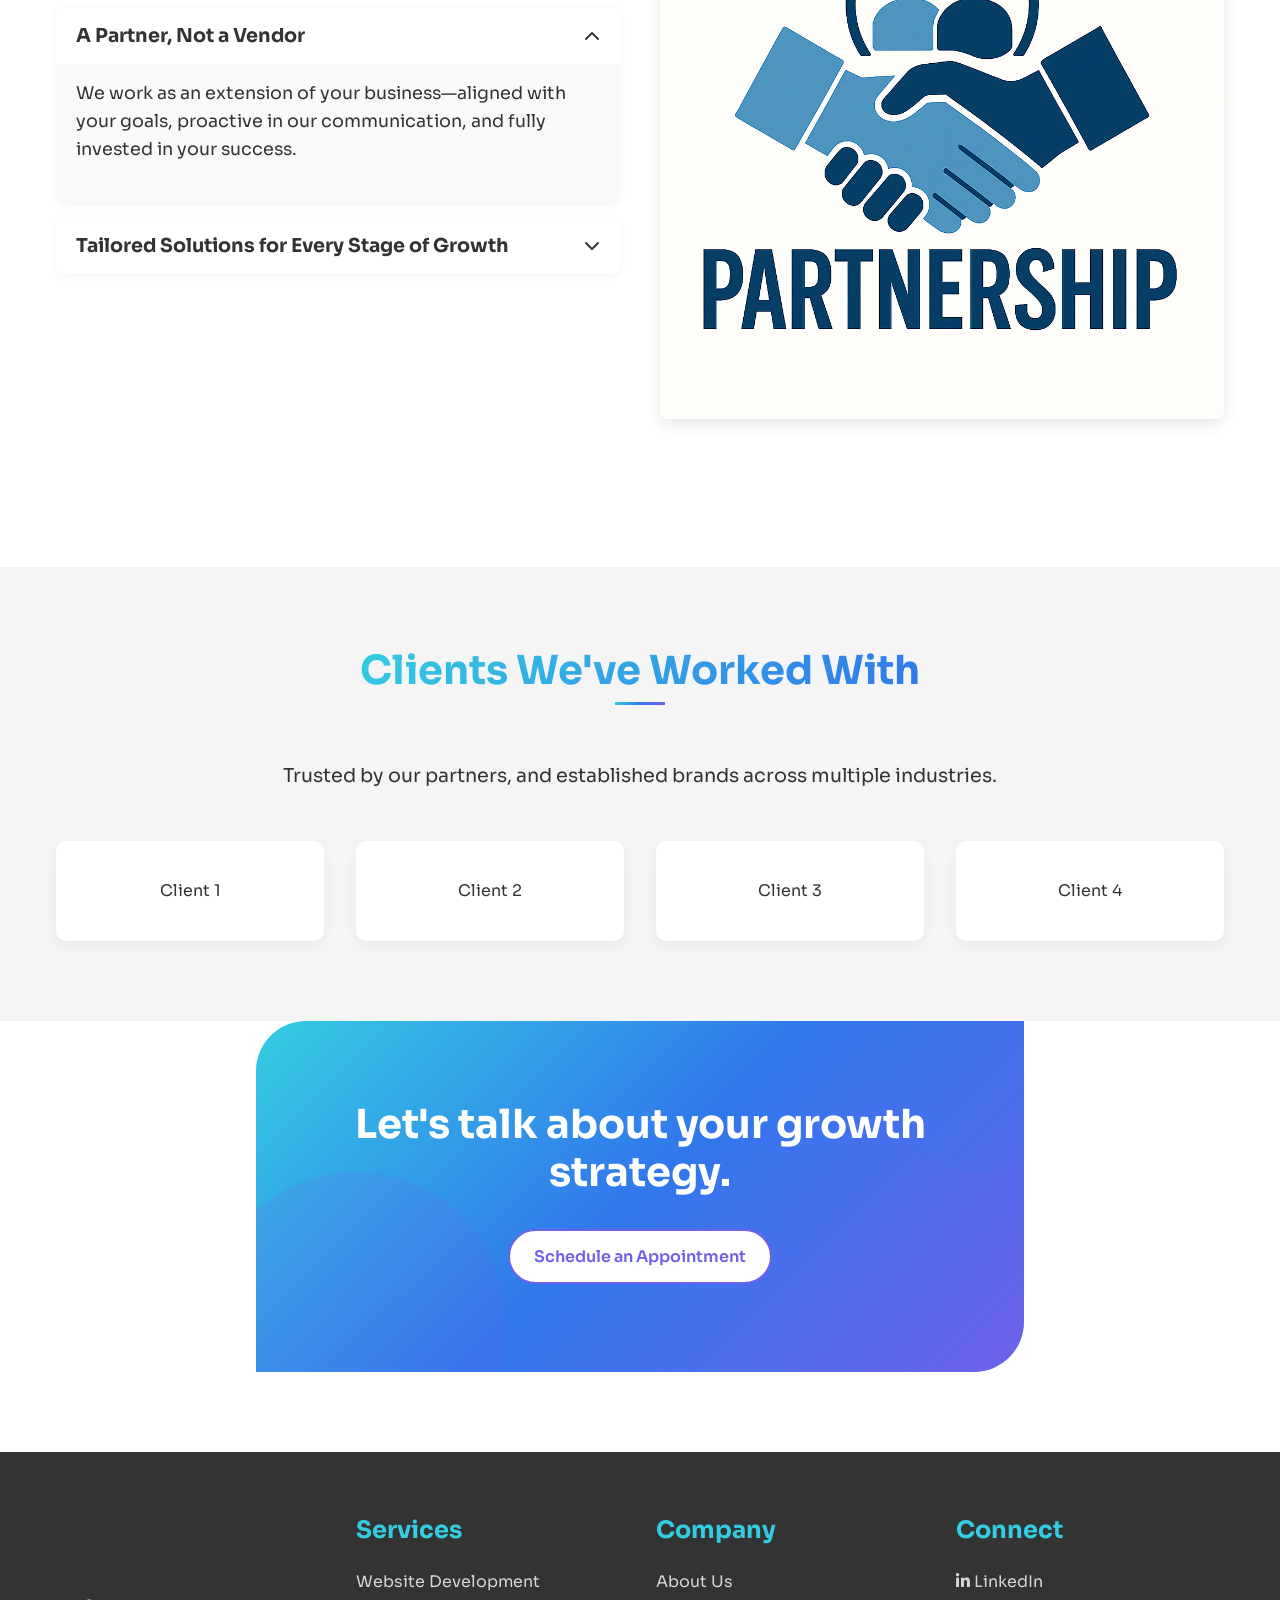
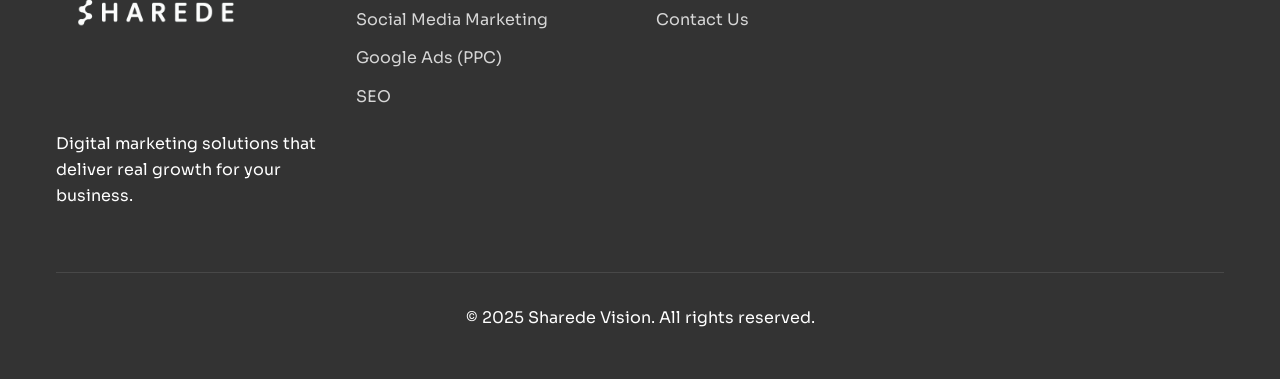
==== commit 0541e3ff: "New Changes: New Major Animations, Complete Layout Switch, New Logos, New Colors, New Buttons." ====
--- a/index.html
+++ b/index.html
@@ -27,7 +27,7 @@
         <div class="container header-container">
             <div class="logo">
                 <a href="index.html">
-                    <img src="Sharede Logo Full with Background.png" alt="Sharede Vision Logo">
+                    <img src="Sharede Logo Full no Background.png" alt="Sharede Vision Logo">
                 </a>
             </div>
             
@@ -51,11 +51,7 @@
     <section class="hero">
         <div class="container hero-content">
             <img src="Sharede Logo Full no Background.png" alt="Sharede Vision Logo" class="hero-logo">
-            <h1>Digital Marketing That Delivers Real Growth</h1>
-            <p>At Sharede Vision, we help businesses grow by planning, analyzing, designing, and delivering digital solutions that drive measurable results.</p>
-            <a href="contact.html" class="btn btn-secondary">Book a Free Consultation</a>
-
-            <img src="images/logo-white.png" alt="Sharede Vision Logo" class="hero-logo">
+            
             <div class="hero-buttons">
                 <a href="contact.html" class="btn btn-secondary">Book a Free Consultation</a>
             </div>
@@ -102,7 +98,7 @@
             <!-- Website Development - Image Left -->
             <div class="section-alt">
                 <div class="section-alt-image">
-                    <img src="images/service-website.jpg" alt="Website Development">
+                    <img src="ChatGPT Web Dev.png" alt="Website Development">
                 </div>
                 <div class="section-alt-content">
                     <h3 class="gradient-text">Website Development</h3>
@@ -114,7 +110,7 @@
             <!-- Social Media Marketing - Image Right -->
             <div class="section-alt section-alt-reverse">
                 <div class="section-alt-image">
-                    <img src="images/service-social.jpg" alt="Social Media Marketing">
+                    <img src="ChatGPT Social Media.png" alt="Social Media Marketing">
                 </div>
                 <div class="section-alt-content">
                     <h3 class="gradient-text">Social Media Marketing</h3>
@@ -126,7 +122,7 @@
             <!-- Google Ads - Image Left -->
             <div class="section-alt">
                 <div class="section-alt-image">
-                    <img src="images/service-google-ads.jpg" alt="Google Ads">
+                    <img src="ChatGPT Google Ads.png" alt="Google Ads">
                 </div>
                 <div class="section-alt-content">
                     <h3 class="gradient-text">Google Ads (PPC)</h3>
@@ -138,7 +134,7 @@
             <!-- SEO - Image Right -->
             <div class="section-alt section-alt-reverse">
                 <div class="section-alt-image">
-                    <img src="images/service-seo.jpg" alt="Search Engine Optimization">
+                    <img src="ChatGPT SEO.png" alt="Search Engine Optimization">
                 </div>
                 <div class="section-alt-content">
                     <h3 class="gradient-text">SEO</h3>
@@ -160,7 +156,7 @@
             </div>
             <div class="section-alt">
                 <div class="section-alt-image">
-                    <img src="images/placeholder-image.jpg" alt="Results-Driven Approach">
+                    <img src="Copilot Results.png" alt="Results-Driven Approach">
                 </div>
                 <div class="section-alt-content">
                     <div class="accordion">
@@ -205,7 +201,7 @@
             
             <div class="section-alt section-alt-reverse">
                 <div class="section-alt-image">
-                    <img src="images/placeholder-image.jpg" alt="Partnership Approach">
+                    <img src="Copilot Partnership.png" alt="Partnership Approach">
                 </div>
                 <div class="section-alt-content">
                     <div class="accordion">
@@ -258,27 +254,10 @@
         </div>
     </section>
     
-    <!-- Testimonials Section -->
-    <section class="section testimonials" id="testimonials">
-        <div class="container">
-            <div class="section-title">
-                <h2>What Our Clients Say</h2>
-            </div>
-            <div class="testimonial-card">
-                <div class="testimonial-text">
-                    <p>"Sharede Vision is a good company..."</p>
-                </div>
-                <div class="testimonial-author">
-                    <p>- Client Name, Company</p>
-                </div>
-            </div>
-        </div>
-    </section>
-    
     <!-- CTA Section -->
     <section class="section cta-section">
-        <div class="container reveal">
-            <h2 class="gradient-text animate-scale-in">Let's talk about your growth strategy.</h2>
+        <div class="container reveal active">
+            <h2 class=" animate-scale-in">Let's talk about your growth strategy.</h2>
             <a href="contact.html" class="btn btn-secondary animate-pulse">Schedule an Appointment</a>
         </div>
         <div class="cta-shapes">
--- a/css/style.css
+++ b/css/style.css
@@ -118,11 +118,8 @@
 header {
     position: fixed;
     top: 0;
-    left: 0;
     width: 100%;
     z-index: 1000;
-    background-color: rgba(255, 255, 255, 0.95);
-    box-shadow: 0 2px 10px rgba(0, 0, 0, 0.1);
     transition: all 0.3s ease;
 }
 
@@ -131,6 +128,12 @@
     justify-content: space-between;
     align-items: center;
     padding: 1rem 0;
+    width: 100%;
+}
+
+.hero-logo, .logo img {
+  opacity: 1 !important;
+  transform: none !important;
 }
 
 .logo {
@@ -140,14 +143,16 @@
 }
 
 .logo img {
-    height: 100px;
+    width: 100%;  
     border-radius: 25%;
-}
+    color: white;
+}
+
 
 .hero-logo {
     width: 100%;
     max-width: 500px; /* keeps it from getting too big on desktop */
-    height: auto; /* maintains aspect ratio */
+    height: 500px; /* maintains aspect ratio */
     margin-bottom: 2rem; /* adjust spacing */
 }
 
@@ -376,6 +381,9 @@
     color: var(--white);
     text-align: center;
     padding: 5rem 0;
+    width: 60%;
+    margin: 0 auto 5rem auto;
+    border-radius: 50px 0 50px 0;
 }
 
 .cta-section h2 {
--- a/css/animations.css
+++ b/css/animations.css
@@ -32,7 +32,7 @@
 
 /* Section Titles (scroll-triggered) */
 .section-title h2 {
-  opacity: 0;
+  opacity: 1;
   transform: translateY(30px);
   transition: all 1s ease-out;
 }
@@ -153,7 +153,7 @@
 .deliver-step.animate {
   opacity: 1;
   transform: scale(1);
-=======
+}
 /* Animations and Transitions for Sharede Vision */
 
 /* Fade In Animation */
@@ -248,7 +248,7 @@
 
 .animate-scale-in {
     animation: scaleIn 0.8s ease forwards;
-    opacity: 0;
+    opacity: 1;
 }
 
 .animate-pulse {
@@ -556,3 +556,4 @@
     from, to { border-color: transparent }
     50% { border-color: var(--teal) }
 
+}
--- a/css/layout-update.css
+++ b/css/layout-update.css
@@ -2,7 +2,7 @@
 
 /* Navbar Styling */
 .header-container {
-    background: var(--gradient-primary);
+    width: 100%;
     padding: 15px 20px;
     border-radius: 0;
 }
@@ -13,15 +13,19 @@
 }
 
 .logo img {
-    max-height: 50px;
+    max-height: 200px;
+    max-width: 100%;
+    color: white;
 }
 
 /* Banner Section */
 .banner-section {
     background: var(--gradient-primary);
     color: white;
-    padding: 60px 0;
-    margin: 40px 0;
+    width: 50%;
+    border-radius: 0px 50px 0px 50px;
+    padding: 40px 0;
+    margin: auto;
 }
 
 .banner-container {
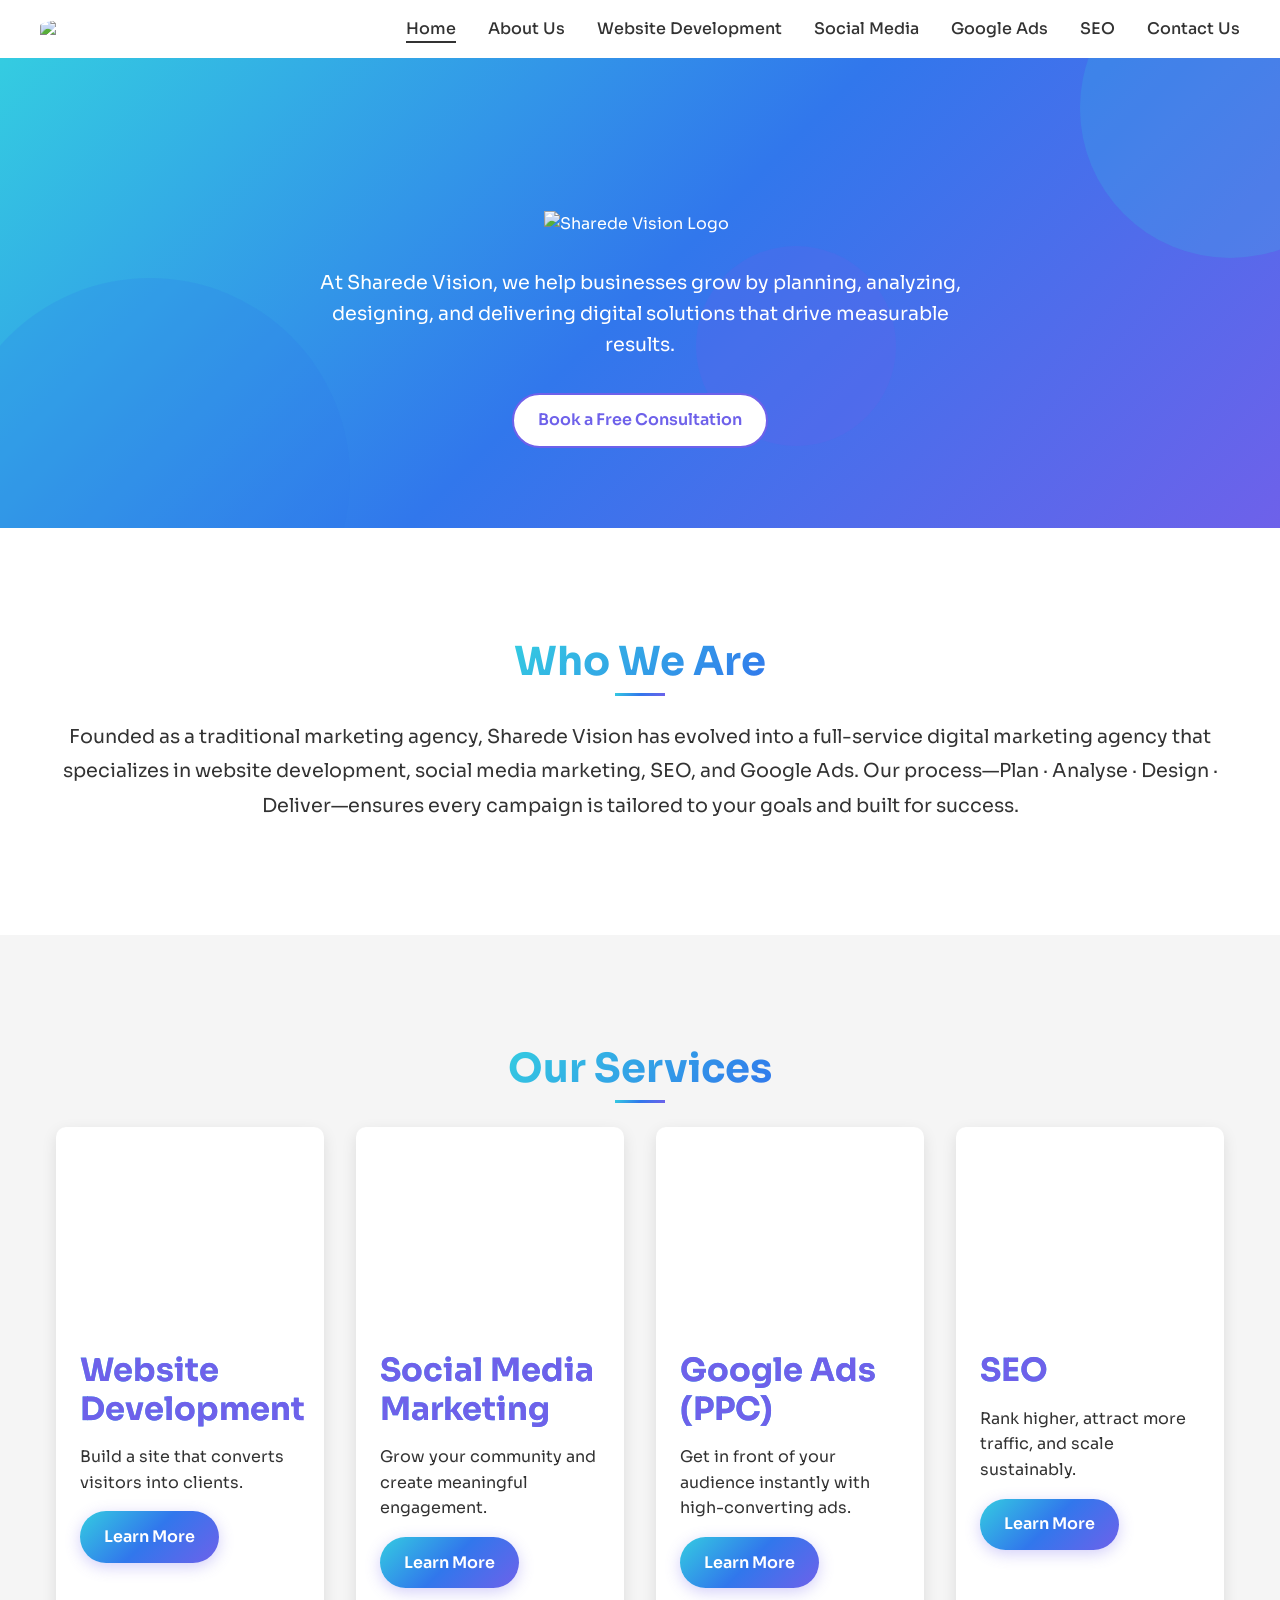
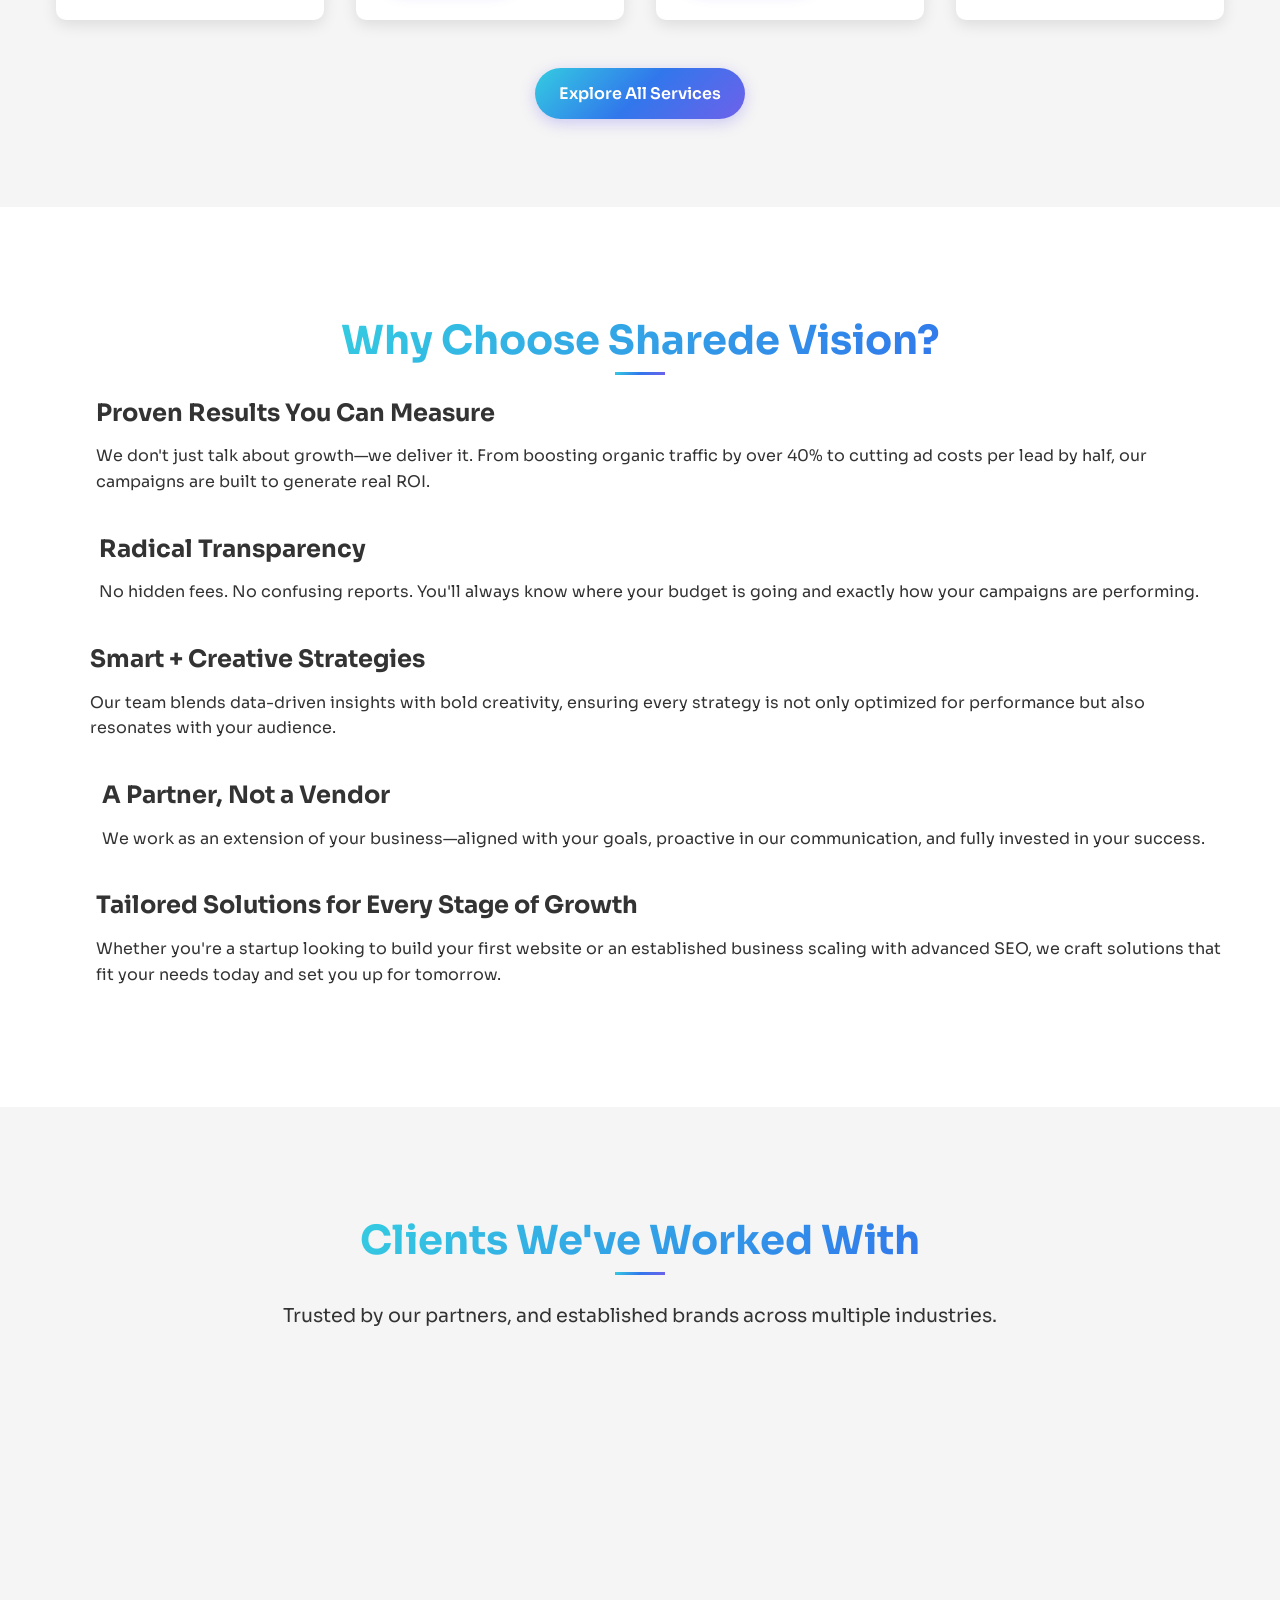
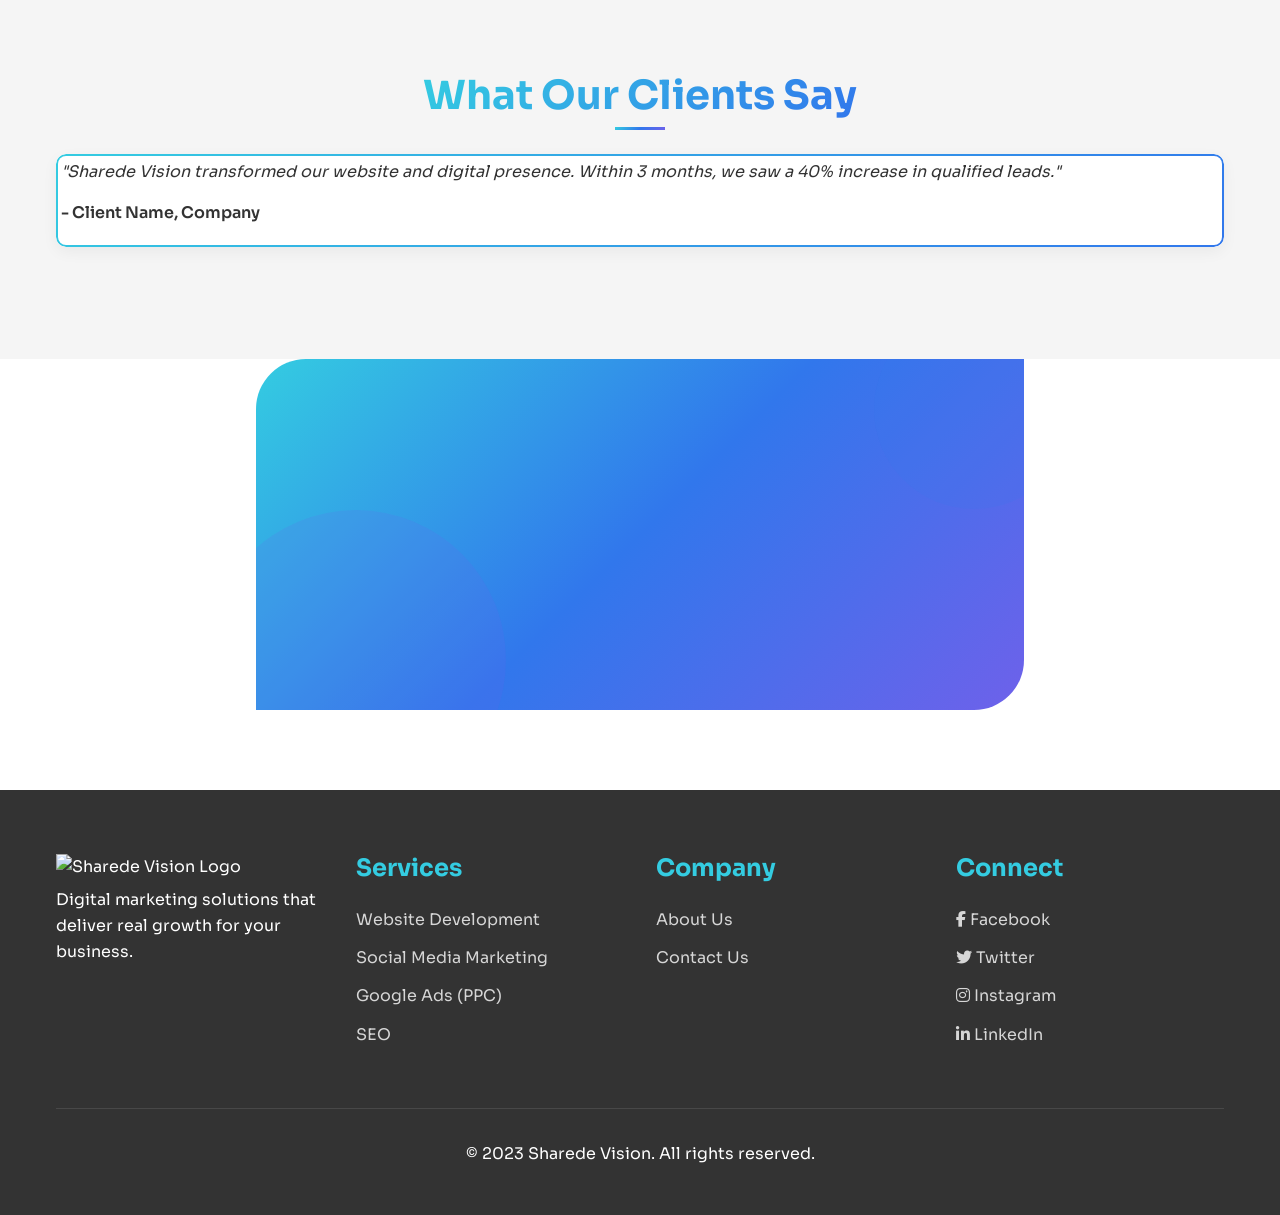
==== commit e5ee1d11: "Fix missing layout files and add references to all HTML pages Co-authored-by: Wafi Syed <wafi.syed5@" ====
--- a/index.html
+++ b/index.html
@@ -3,11 +3,11 @@
 <head>
     <meta charset="UTF-8">
     <meta name="viewport" content="width=device-width, initial-scale=1.0">
-    <title>Home | Sharede Vision</title>
+    <title>Sharede Vision | Digital Marketing That Delivers Real Growth</title>
     <meta name="description" content="At Sharede Vision, we help businesses grow by planning, analyzing, designing, and delivering digital solutions that drive measurable results.">
     
     <!-- Favicon -->
-    <link rel="icon" type="image/png" href="Sharede Submark Logo no BG.png">
+    <link rel="icon" type="image/png" href="images/favicon.png">
     
     <!-- CSS -->
     <link rel="stylesheet" href="css/style.css">
@@ -16,7 +16,6 @@
     <link rel="stylesheet" href="css/cta-animations.css">
     <link rel="stylesheet" href="css/scroll-top.css">
     <link rel="stylesheet" href="css/layout-update.css">
-
     
     <!-- Font Awesome -->
     <link rel="stylesheet" href="https://cdnjs.cloudflare.com/ajax/libs/font-awesome/6.4.0/css/all.min.css">
@@ -27,7 +26,7 @@
         <div class="container header-container">
             <div class="logo">
                 <a href="index.html">
-                    <img src="Sharede Logo Full no Background.png" alt="Sharede Vision Logo">
+                    <img src="images/logo.png" alt="Sharede Vision Logo">
                 </a>
             </div>
             
@@ -50,8 +49,9 @@
     <!-- Hero Section -->
     <section class="hero">
         <div class="container hero-content">
-            <img src="Sharede Logo Full no Background.png" alt="Sharede Vision Logo" class="hero-logo">
-            
+            <img src="images/logo-white.png" alt="Sharede Vision Logo" class="hero-logo">
+            <h1 class="typing-effect">Digital Marketing That Delivers Real Growth</h1>
+            <p>At Sharede Vision, we help businesses grow by planning, analyzing, designing, and delivering digital solutions that drive measurable results.</p>
             <div class="hero-buttons">
                 <a href="contact.html" class="btn btn-secondary">Book a Free Consultation</a>
             </div>
@@ -60,7 +60,6 @@
             <div class="hero-shape hero-shape-1"></div>
             <div class="hero-shape hero-shape-2"></div>
             <div class="hero-shape hero-shape-3"></div>
-
         </div>
     </section>
     
@@ -76,70 +75,51 @@
         </div>
     </section>
     
-    <!-- Banner Section -->
-    <section class="banner-section">
-        <div class="container banner-container">
-            <div class="banner-content">
-                <h2>Digital Marketing That Delivers Real Growth</h2>
-                <p>At Sharede Vision, we help businesses grow by planning, analyzing, designing, and delivering digital solutions that drive measurable results.</p>
-            </div>
-            <div class="banner-action">
-                <a href="contact.html" class="btn btn-secondary">Book a Free Consultation</a>
-            </div>
-        </div>
-    </section>
-    
     <!-- Services Section -->
     <section class="section bg-light" id="services">
         <div class="container">
             <div class="section-title">
                 <h2>Our Services</h2>
             </div>
-            <!-- Website Development - Image Left -->
-            <div class="section-alt">
-                <div class="section-alt-image">
-                    <img src="ChatGPT Web Dev.png" alt="Website Development">
-                </div>
-                <div class="section-alt-content">
-                    <h3 class="gradient-text">Website Development</h3>
-                    <p>Build a site that converts visitors into clients. Our web development team creates responsive, user-friendly websites that not only look great but also drive results for your business.</p>
-                    <a href="website-development.html" class="btn btn-primary animated-underline">Learn More</a>
-                </div>
-            </div>
-            
-            <!-- Social Media Marketing - Image Right -->
-            <div class="section-alt section-alt-reverse">
-                <div class="section-alt-image">
-                    <img src="ChatGPT Social Media.png" alt="Social Media Marketing">
-                </div>
-                <div class="section-alt-content">
-                    <h3 class="gradient-text">Social Media Marketing</h3>
-                    <p>Grow your community and create meaningful engagement. Our social media experts help you connect with your audience, build brand awareness, and drive conversions through strategic content and campaigns.</p>
-                    <a href="social-media.html" class="btn btn-primary animated-underline">Learn More</a>
-                </div>
-            </div>
-            
-            <!-- Google Ads - Image Left -->
-            <div class="section-alt">
-                <div class="section-alt-image">
-                    <img src="ChatGPT Google Ads.png" alt="Google Ads">
-                </div>
-                <div class="section-alt-content">
-                    <h3 class="gradient-text">Google Ads (PPC)</h3>
-                    <p>Get in front of your audience instantly with high-converting ads. Our Google Ads specialists create and manage campaigns that put your business in front of the right people at the right time, maximizing your ROI.</p>
-                    <a href="google-ads.html" class="btn btn-primary animated-underline">Learn More</a>
-                </div>
-            </div>
-            
-            <!-- SEO - Image Right -->
-            <div class="section-alt section-alt-reverse">
-                <div class="section-alt-image">
-                    <img src="ChatGPT SEO.png" alt="Search Engine Optimization">
-                </div>
-                <div class="section-alt-content">
-                    <h3 class="gradient-text">SEO</h3>
-                    <p>Rank higher, attract more traffic, and scale sustainably. Our SEO strategies help you attract more organic traffic, build authority, and stay ahead of the competition in search rankings.</p>
-                    <a href="seo.html" class="btn btn-primary animated-underline">Learn More</a>
+            <div class="services-grid">
+                <!-- Website Development -->
+                <div class="service-card reveal">
+                    <div class="service-card-img" style="background-image: url('images/service-website.jpg');"></div>
+                    <div class="service-card-content">
+                        <h3 class="gradient-text">Website Development</h3>
+                        <p>Build a site that converts visitors into clients.</p>
+                        <a href="website-development.html" class="btn btn-primary animated-underline">Learn More</a>
+                    </div>
+                </div>
+                
+                <!-- Social Media Marketing -->
+                <div class="service-card reveal delay-200">
+                    <div class="service-card-img" style="background-image: url('images/service-social.jpg');"></div>
+                    <div class="service-card-content">
+                        <h3 class="gradient-text">Social Media Marketing</h3>
+                        <p>Grow your community and create meaningful engagement.</p>
+                        <a href="social-media.html" class="btn btn-primary animated-underline">Learn More</a>
+                    </div>
+                </div>
+                
+                <!-- Google Ads -->
+                <div class="service-card reveal delay-400">
+                    <div class="service-card-img" style="background-image: url('images/service-google-ads.jpg');"></div>
+                    <div class="service-card-content">
+                        <h3 class="gradient-text">Google Ads (PPC)</h3>
+                        <p>Get in front of your audience instantly with high-converting ads.</p>
+                        <a href="google-ads.html" class="btn btn-primary animated-underline">Learn More</a>
+                    </div>
+                </div>
+                
+                <!-- SEO -->
+                <div class="service-card reveal delay-600">
+                    <div class="service-card-img" style="background-image: url('images/service-seo.jpg');"></div>
+                    <div class="service-card-content">
+                        <h3 class="gradient-text">SEO</h3>
+                        <p>Rank higher, attract more traffic, and scale sustainably.</p>
+                        <a href="seo.html" class="btn btn-primary animated-underline">Learn More</a>
+                    </div>
                 </div>
             </div>
             <div class="text-center mt-5">
@@ -154,83 +134,53 @@
             <div class="section-title reveal">
                 <h2 class="gradient-text">Why Choose Sharede Vision?</h2>
             </div>
-            <div class="section-alt">
-                <div class="section-alt-image">
-                    <img src="Copilot Results.png" alt="Results-Driven Approach">
-                </div>
-                <div class="section-alt-content">
-                    <div class="accordion">
-                        <div class="accordion-item active">
-                            <div class="accordion-header">
-                                <h3>Proven Results You Can Measure</h3>
-                                <div class="accordion-icon">
-                                    <i class="fas fa-chevron-down"></i>
-                                </div>
-                            </div>
-                            <div class="accordion-content">
-                                <p>We don't just talk about growth—we deliver it. From boosting organic traffic by over 40% to cutting ad costs per lead by half, our campaigns are built to generate real ROI.</p>
-                            </div>
-                        </div>
-                        
-                        <div class="accordion-item">
-                            <div class="accordion-header">
-                                <h3>Radical Transparency</h3>
-                                <div class="accordion-icon">
-                                    <i class="fas fa-chevron-down"></i>
-                                </div>
-                            </div>
-                            <div class="accordion-content">
-                                <p>No hidden fees. No confusing reports. You'll always know where your budget is going and exactly how your campaigns are performing.</p>
-                            </div>
-                        </div>
-                        
-                        <div class="accordion-item">
-                            <div class="accordion-header">
-                                <h3>Smart + Creative Strategies</h3>
-                                <div class="accordion-icon">
-                                    <i class="fas fa-chevron-down"></i>
-                                </div>
-                            </div>
-                            <div class="accordion-content">
-                                <p>Our team blends data-driven insights with bold creativity, ensuring every strategy is not only optimized for performance but also resonates with your audience.</p>
-                            </div>
-                        </div>
-                    </div>
-                </div>
-            </div>
-            
-            <div class="section-alt section-alt-reverse">
-                <div class="section-alt-image">
-                    <img src="Copilot Partnership.png" alt="Partnership Approach">
-                </div>
-                <div class="section-alt-content">
-                    <div class="accordion">
-                        <div class="accordion-item active">
-                            <div class="accordion-header">
-                                <h3>A Partner, Not a Vendor</h3>
-                                <div class="accordion-icon">
-                                    <i class="fas fa-chevron-down"></i>
-                                </div>
-                            </div>
-                            <div class="accordion-content">
-                                <p>We work as an extension of your business—aligned with your goals, proactive in our communication, and fully invested in your success.</p>
-                            </div>
-                        </div>
-                        
-                        <div class="accordion-item">
-                            <div class="accordion-header">
-                                <h3>Tailored Solutions for Every Stage of Growth</h3>
-                                <div class="accordion-icon">
-                                    <i class="fas fa-chevron-down"></i>
-                                </div>
-                            </div>
-                            <div class="accordion-content">
-                                <p>Whether you're a startup looking to build your first website or an established business scaling with advanced SEO, we craft solutions that fit your needs today and set you up for tomorrow.</p>
-                            </div>
-                        </div>
-                    </div>
-                </div>
-            </div>
+            <ul class="features-list">
+                <li class="feature-item reveal animate-slide-left">
+                    <div class="feature-icon">
+                        <i class="fas fa-chart-line"></i>
+                    </div>
+                    <div>
+                        <h4>Proven Results You Can Measure</h4>
+                        <p>We don't just talk about growth—we deliver it. From boosting organic traffic by over 40% to cutting ad costs per lead by half, our campaigns are built to generate real ROI.</p>
+                    </div>
+                </li>
+                <li class="feature-item reveal animate-slide-right delay-200">
+                    <div class="feature-icon">
+                        <i class="fas fa-eye"></i>
+                    </div>
+                    <div>
+                        <h4>Radical Transparency</h4>
+                        <p>No hidden fees. No confusing reports. You'll always know where your budget is going and exactly how your campaigns are performing.</p>
+                    </div>
+                </li>
+                <li class="feature-item reveal animate-slide-left delay-400">
+                    <div class="feature-icon">
+                        <i class="fas fa-lightbulb"></i>
+                    </div>
+                    <div>
+                        <h4>Smart + Creative Strategies</h4>
+                        <p>Our team blends data-driven insights with bold creativity, ensuring every strategy is not only optimized for performance but also resonates with your audience.</p>
+                    </div>
+                </li>
+                <li class="feature-item reveal animate-slide-right delay-600">
+                    <div class="feature-icon">
+                        <i class="fas fa-handshake"></i>
+                    </div>
+                    <div>
+                        <h4>A Partner, Not a Vendor</h4>
+                        <p>We work as an extension of your business—aligned with your goals, proactive in our communication, and fully invested in your success.</p>
+                    </div>
+                </li>
+                <li class="feature-item reveal animate-slide-left delay-800">
+                    <div class="feature-icon">
+                        <i class="fas fa-rocket"></i>
+                    </div>
+                    <div>
+                        <h4>Tailored Solutions for Every Stage of Growth</h4>
+                        <p>Whether you're a startup looking to build your first website or an established business scaling with advanced SEO, we craft solutions that fit your needs today and set you up for tomorrow.</p>
+                    </div>
+                </li>
+            </ul>
         </div>
     </section>
     
@@ -254,10 +204,27 @@
         </div>
     </section>
     
+    <!-- Testimonials Section -->
+    <section class="section testimonials" id="testimonials">
+        <div class="container">
+            <div class="section-title">
+                <h2>What Our Clients Say</h2>
+            </div>
+            <div class="testimonial-card">
+                <div class="testimonial-text">
+                    <p>"Sharede Vision transformed our website and digital presence. Within 3 months, we saw a 40% increase in qualified leads."</p>
+                </div>
+                <div class="testimonial-author">
+                    <p>- Client Name, Company</p>
+                </div>
+            </div>
+        </div>
+    </section>
+    
     <!-- CTA Section -->
     <section class="section cta-section">
-        <div class="container reveal active">
-            <h2 class=" animate-scale-in">Let's talk about your growth strategy.</h2>
+        <div class="container reveal">
+            <h2 class="gradient-text animate-scale-in">Let's talk about your growth strategy.</h2>
             <a href="contact.html" class="btn btn-secondary animate-pulse">Schedule an Appointment</a>
         </div>
         <div class="cta-shapes">
@@ -271,7 +238,7 @@
         <div class="container">
             <div class="footer-grid">
                 <div class="footer-logo">
-                    <img src="Sharede Logo Full no Background.png" alt="Sharede Vision Logo" class="footer-logo-img">
+                    <img src="images/logo-white.png" alt="Sharede Vision Logo">
                     <p>Digital marketing solutions that deliver real growth for your business.</p>
                 </div>
                 <div class="footer-links">
@@ -293,19 +260,21 @@
                 <div class="footer-links">
                     <h4>Connect</h4>
                     <ul class="social-links">
-                        <li><a href="https://www.linkedin.com/company/sharede-inc/" target="_blank"><i class="fab fa-linkedin-in"></i> LinkedIn</a></li>
+                        <li><a href="#"><i class="fab fa-facebook-f"></i> Facebook</a></li>
+                        <li><a href="#"><i class="fab fa-twitter"></i> Twitter</a></li>
+                        <li><a href="#"><i class="fab fa-instagram"></i> Instagram</a></li>
+                        <li><a href="#"><i class="fab fa-linkedin-in"></i> LinkedIn</a></li>
                     </ul>
                 </div>
             </div>
             <div class="footer-bottom">
-                <p>&copy; 2025 Sharede Vision. All rights reserved.</p>
+                <p>&copy; 2023 Sharede Vision. All rights reserved.</p>
             </div>
         </div>
     </footer>
     
     <!-- JavaScript -->
     <script src="js/main.js"></script>
-    <script src="js/scroll-animations.js"></script>
     <script src="js/animations.js"></script>
     <script src="js/scroll-top.js"></script>
     <script src="js/layout-update.js"></script>
--- a/css/style.css
+++ b/css/style.css
@@ -116,7 +116,7 @@
 
 /* Header & Navigation */
 header {
-    position: fixed;
+    position: static;
     top: 0;
     width: 100%;
     z-index: 1000;
@@ -250,7 +250,7 @@
 .hero {
     background: var(--gradient-primary);
     color: var(--white);
-    padding: 10rem 0 5rem;
+    padding: 5rem 0 5rem;
     position: relative;
     overflow: hidden;
 }
--- a/css/layout-update.css
+++ b/css/layout-update.css
@@ -1,105 +1,118 @@
-/* Layout Update CSS */
-
-/* Navbar Styling */
-.header-container {
-    width: 100%;
-    padding: 15px 20px;
-    border-radius: 0;
-}
-
-.nav-menu .nav-link {
-    color: white;
-    font-weight: 500;
-}
-
-.logo img {
-    max-height: 200px;
-    max-width: 100%;
-    color: white;
-}
+/**
+ * Layout Update Styles
+ * Additional styles for the updated layout components
+ */
 
 /* Banner Section */
 .banner-section {
-    background: var(--gradient-primary);
-    color: white;
-    width: 50%;
-    border-radius: 0px 50px 0px 50px;
-    padding: 40px 0;
-    margin: auto;
+    background: linear-gradient(135deg, #3a7bd5, #00d2ff);
+    padding: 3rem 0;
+    margin: 2rem 0;
+    color: #fff;
+    border-radius: 8px;
+    box-shadow: 0 4px 15px rgba(0, 0, 0, 0.1);
 }
 
 .banner-container {
-    display: flex;
-    justify-content: space-between;
-    align-items: center;
-    flex-wrap: wrap;
+    max-width: 1200px;
+    margin: 0 auto;
+    padding: 0 1.5rem;
 }
 
 .banner-content {
-    flex: 1;
-    min-width: 300px;
-    padding-right: 30px;
-}
-
-.banner-action {
-    margin-top: 20px;
+    text-align: center;
 }
 
 .banner-content h2 {
-    font-size: 2.5rem;
-    margin-bottom: 15px;
+    font-size: 2.2rem;
+    margin-bottom: 1rem;
+    color: #fff;
 }
 
 .banner-content p {
     font-size: 1.1rem;
-    margin-bottom: 0;
-}
-
-/* Alternating Sections */
-.section-alt {
+    margin-bottom: 1.5rem;
+    max-width: 800px;
+    margin-left: auto;
+    margin-right: auto;
+}
+
+.banner-action {
+    margin-top: 1.5rem;
+}
+
+.banner-action .btn {
+    padding: 0.8rem 2rem;
+    font-size: 1.1rem;
+    border-radius: 30px;
+    transition: all 0.3s ease;
+}
+
+/* Horizontal Scrolling Cards */
+.scroll-container {
+    position: relative;
+    width: 100%;
+    margin: 2rem 0;
+    padding: 1rem 0;
+}
+
+.scroll-wrapper {
+    display: flex;
+    overflow-x: auto;
+    scroll-behavior: smooth;
+    -webkit-overflow-scrolling: touch;
+    padding: 1rem 0.5rem;
+    scrollbar-width: none; /* Firefox */
+    -ms-overflow-style: none; /* IE and Edge */
+}
+
+.scroll-wrapper::-webkit-scrollbar {
+    display: none; /* Chrome, Safari, Opera */
+}
+
+.scroll-item {
+    flex: 0 0 auto;
+    width: 300px;
+    margin-right: 1.5rem;
+}
+
+.scroll-controls {
+    display: flex;
+    justify-content: center;
+    margin-top: 1.5rem;
+}
+
+.scroll-btn {
+    background-color: #fff;
+    border: 1px solid #ddd;
+    border-radius: 50%;
+    width: 40px;
+    height: 40px;
     display: flex;
     align-items: center;
-    margin: 60px 0;
-    gap: 40px;
-}
-
-.section-alt-reverse {
-    flex-direction: row-reverse;
-}
-
-.section-alt-image {
-    flex: 1;
-    min-width: 300px;
-}
-
-.section-alt-image img {
-    width: 100%;
-    height: auto;
+    justify-content: center;
+    margin: 0 0.5rem;
+    cursor: pointer;
+    transition: all 0.3s ease;
+    box-shadow: 0 2px 5px rgba(0, 0, 0, 0.1);
+}
+
+.scroll-btn:hover {
+    background-color: #f5f5f5;
+    transform: translateY(-2px);
+    box-shadow: 0 4px 8px rgba(0, 0, 0, 0.1);
+}
+
+.scroll-btn i {
+    color: #333;
+    font-size: 1rem;
+}
+
+/* Card Square Design */
+.card-square {
+    background-color: #fff;
     border-radius: 8px;
-    box-shadow: 0 5px 15px rgba(0, 0, 0, 0.1);
-}
-
-.section-alt-content {
-    flex: 1;
-    min-width: 300px;
-}
-
-.section-alt-content h3 {
-    margin-bottom: 20px;
-    font-size: 1.8rem;
-}
-
-.section-alt-content p {
-    margin-bottom: 25px;
-    font-size: 1.1rem;
-    line-height: 1.6;
-}
-
-/* Square Card Layout */
-.card-square {
-    background: white;
-    border-radius: 8px;
-    box-shadow: 0 5px 15px rgba(0, 0, 0, 0.05);
+    box-shadow: 0 4px 15px rgba(0, 0, 0, 0.08);
     height: 100%;
     transition: transform 0.3s ease, box-shadow 0.3s ease;
     overflow: hidden;
@@ -107,11 +120,11 @@
 
 .card-square:hover {
     transform: translateY(-5px);
-    box-shadow: 0 10px 25px rgba(0, 0, 0, 0.1);
+    box-shadow: 0 8px 25px rgba(0, 0, 0, 0.1);
 }
 
 .card-content {
-    padding: 25px;
+    padding: 1.5rem;
     height: 100%;
     display: flex;
     flex-direction: column;
@@ -120,183 +133,88 @@
 .card-header {
     display: flex;
     justify-content: space-between;
-    align-items: flex-start;
-    margin-bottom: 15px;
+    align-items: center;
+    margin-bottom: 1rem;
 }
 
 .card-title {
-    font-size: 1.4rem;
+    font-size: 1.3rem;
     margin: 0;
-    color: var(--color-primary);
+    color: #333;
+    font-weight: 600;
 }
 
 .card-icon {
-    width: 50px;
-    height: 50px;
+    width: 40px;
+    height: 40px;
+    background: linear-gradient(135deg, #3a7bd5, #00d2ff);
+    border-radius: 50%;
     display: flex;
     align-items: center;
     justify-content: center;
-    background: var(--gradient-primary);
-    border-radius: 50%;
-    color: white;
+    color: #fff;
 }
 
 .card-icon i {
-    font-size: 1.5rem;
-}
-
-.card-icon img {
-    width: 100%;
-    height: 100%;
-    object-fit: cover;
-    border-radius: 50%;
+    font-size: 1.2rem;
 }
 
 .card-body {
-    flex: 1;
+    flex-grow: 1;
 }
 
 .card-body p {
     margin: 0;
+    color: #666;
     line-height: 1.6;
 }
 
-/* Horizontal Scrolling */
-.scroll-container {
-    position: relative;
-    padding: 20px 0;
-    margin: 30px 0;
-}
-
-.scroll-wrapper {
-    display: flex;
-    overflow-x: auto;
-    scroll-behavior: smooth;
-    -webkit-overflow-scrolling: touch;
-    scrollbar-width: none; /* Firefox */
-    gap: 20px;
-    padding: 10px 0;
-}
-
-.scroll-wrapper::-webkit-scrollbar {
-    display: none; /* Chrome, Safari, Opera */
-}
-
-.scroll-item {
-    flex: 0 0 300px;
-    min-width: 300px;
-    height: 350px;
-}
-
-.scroll-controls {
-    display: flex;
-    justify-content: center;
-    margin-top: 20px;
-    gap: 15px;
-}
-
-.scroll-btn {
-    width: 40px;
-    height: 40px;
-    border-radius: 50%;
-    background: white;
-    border: 1px solid var(--color-primary);
-    color: var(--color-primary);
-    display: flex;
-    align-items: center;
-    justify-content: center;
-    cursor: pointer;
-    transition: all 0.3s ease;
-}
-
-.scroll-btn:hover {
-    background: var(--gradient-primary);
-    color: white;
-}
-
-/* Accordion */
-.accordion {
-    margin: 20px 0;
-}
-
-.accordion-item {
-    margin-bottom: 15px;
-    border-radius: 8px;
-    overflow: hidden;
-    box-shadow: 0 2px 10px rgba(0, 0, 0, 0.05);
-}
-
-.accordion-header {
-    background: white;
-    padding: 15px 20px;
-    display: flex;
-    justify-content: space-between;
-    align-items: center;
-    cursor: pointer;
-    transition: background 0.3s ease;
-}
-
-.accordion-header h3 {
-    margin: 0;
-    font-size: 1.2rem;
-    color: var(--color-primary);
-}
-
-.accordion-icon {
-    transition: transform 0.3s ease;
-}
-
-.accordion-item.active .accordion-icon {
-    transform: rotate(180deg);
-}
-
-.accordion-content {
-    background: #f9f9f9;
-    padding: 0;
-    max-height: 0;
-    overflow: hidden;
-    transition: all 0.3s ease;
-}
-
-.accordion-item.active .accordion-content {
-    padding: 15px 20px;
-    max-height: 500px;
-}
-
-/* Process Grid Update */
+/* Process Grid with Cards */
 .process-grid {
     display: grid;
-    grid-template-columns: repeat(auto-fit, minmax(250px, 1fr));
-    gap: 30px;
-    margin-top: 40px;
+    grid-template-columns: repeat(auto-fill, minmax(280px, 1fr));
+    gap: 1.5rem;
+    margin: 2rem 0;
 }
 
 .process-item {
-    height: 100%;
+    margin-bottom: 1.5rem;
 }
 
 /* Responsive Adjustments */
 @media (max-width: 768px) {
-    .section-alt {
-        flex-direction: column;
-    }
-    
-    .section-alt-reverse {
-        flex-direction: column;
-    }
-    
-    .banner-container {
-        flex-direction: column;
-    }
-    
-    .banner-content {
-        padding-right: 0;
-        margin-bottom: 20px;
-    }
-    
     .scroll-item {
-        flex: 0 0 250px;
-        min-width: 250px;
-    }
-}
-
+        width: 260px;
+    }
+    
+    .banner-content h2 {
+        font-size: 1.8rem;
+    }
+    
+    .banner-content p {
+        font-size: 1rem;
+    }
+    
+    .process-grid {
+        grid-template-columns: repeat(auto-fill, minmax(240px, 1fr));
+    }
+}
+
+@media (max-width: 480px) {
+    .scroll-item {
+        width: 220px;
+    }
+    
+    .card-title {
+        font-size: 1.1rem;
+    }
+    
+    .banner-content h2 {
+        font-size: 1.5rem;
+    }
+    
+    .process-grid {
+        grid-template-columns: 1fr;
+    }
+}
+
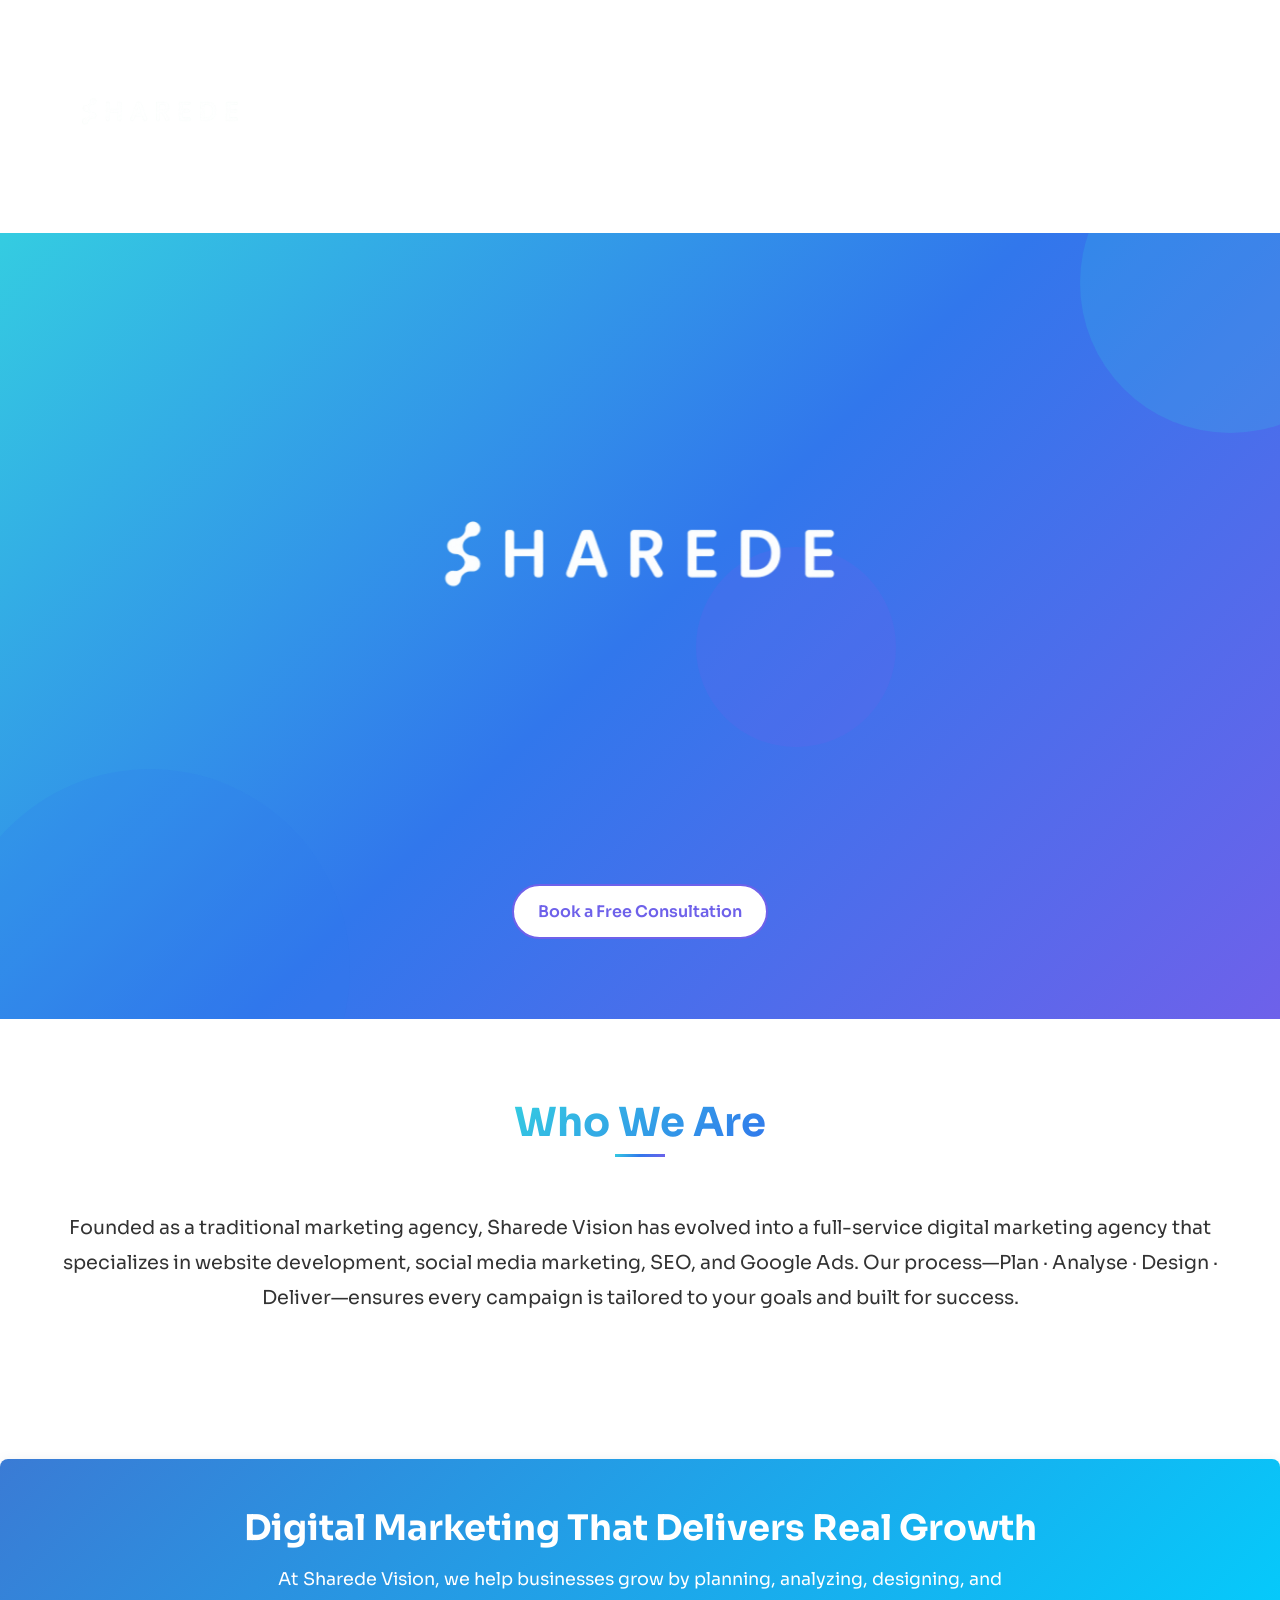
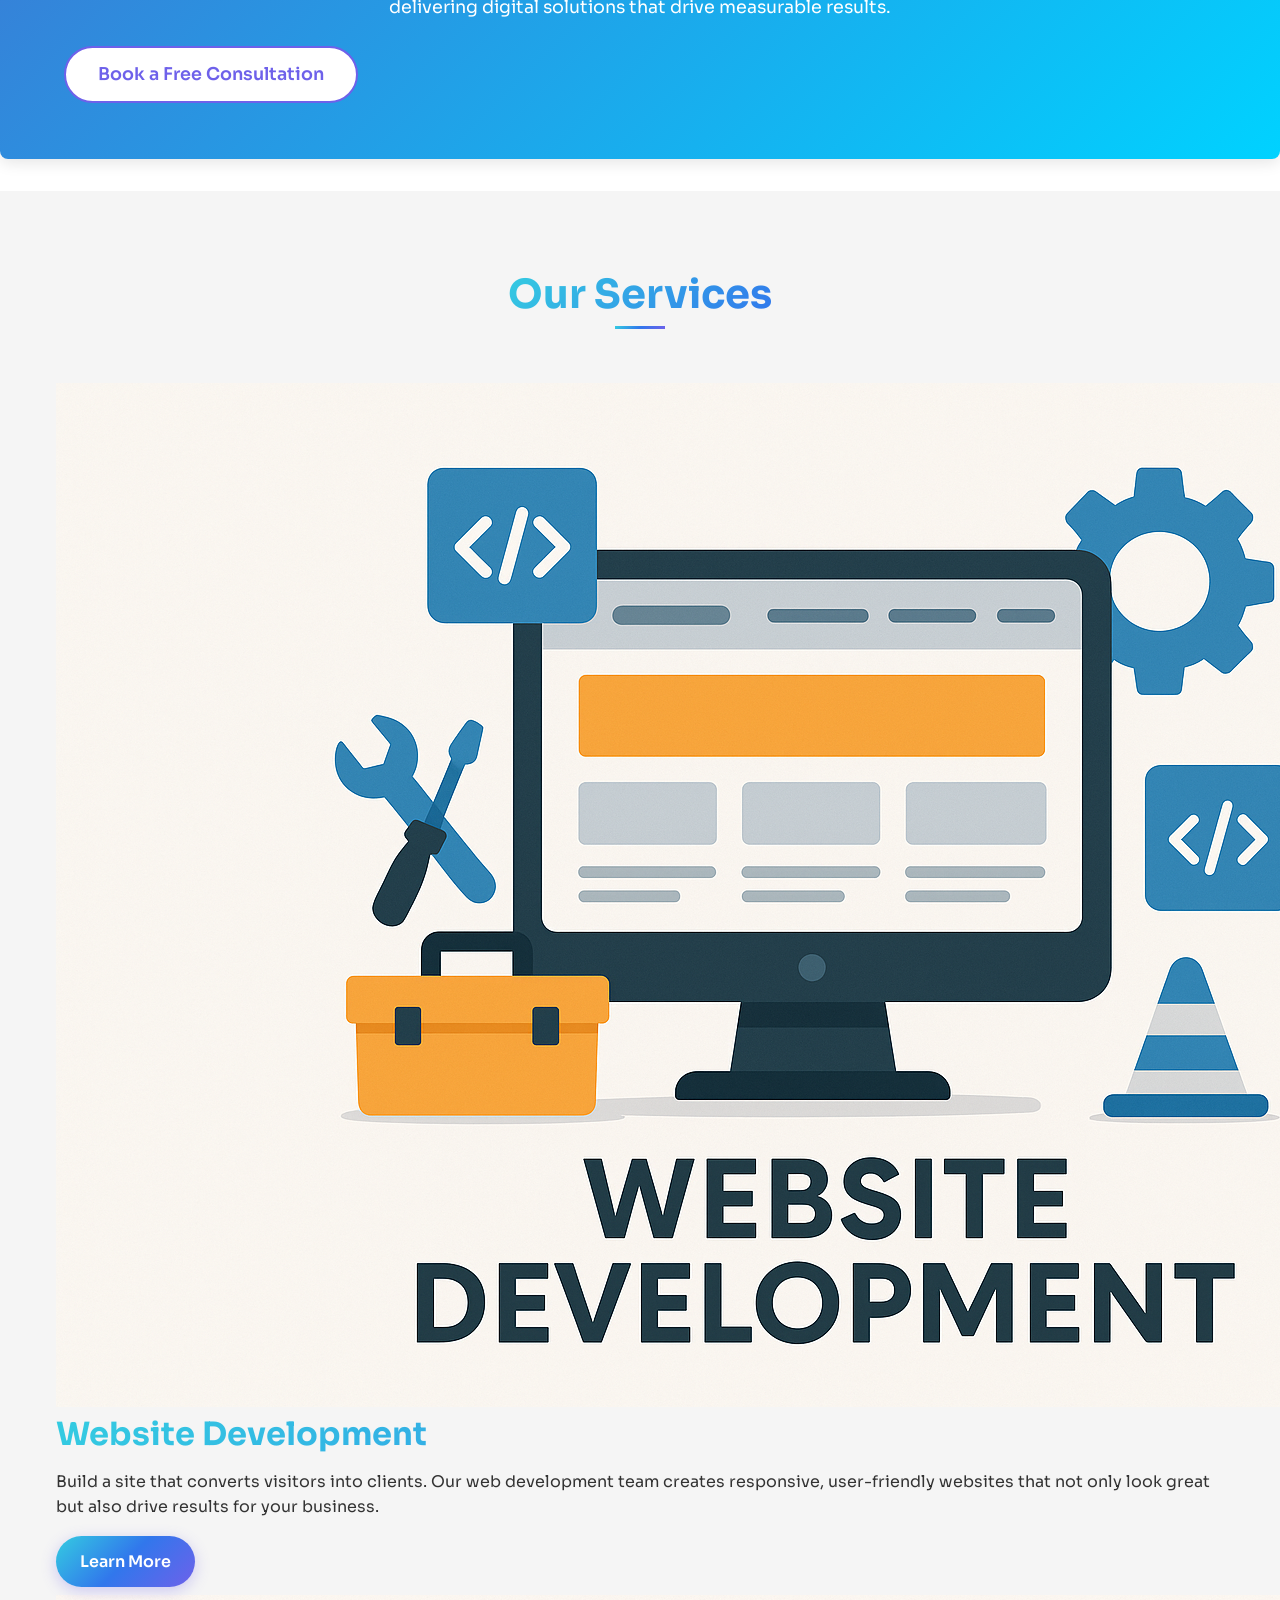
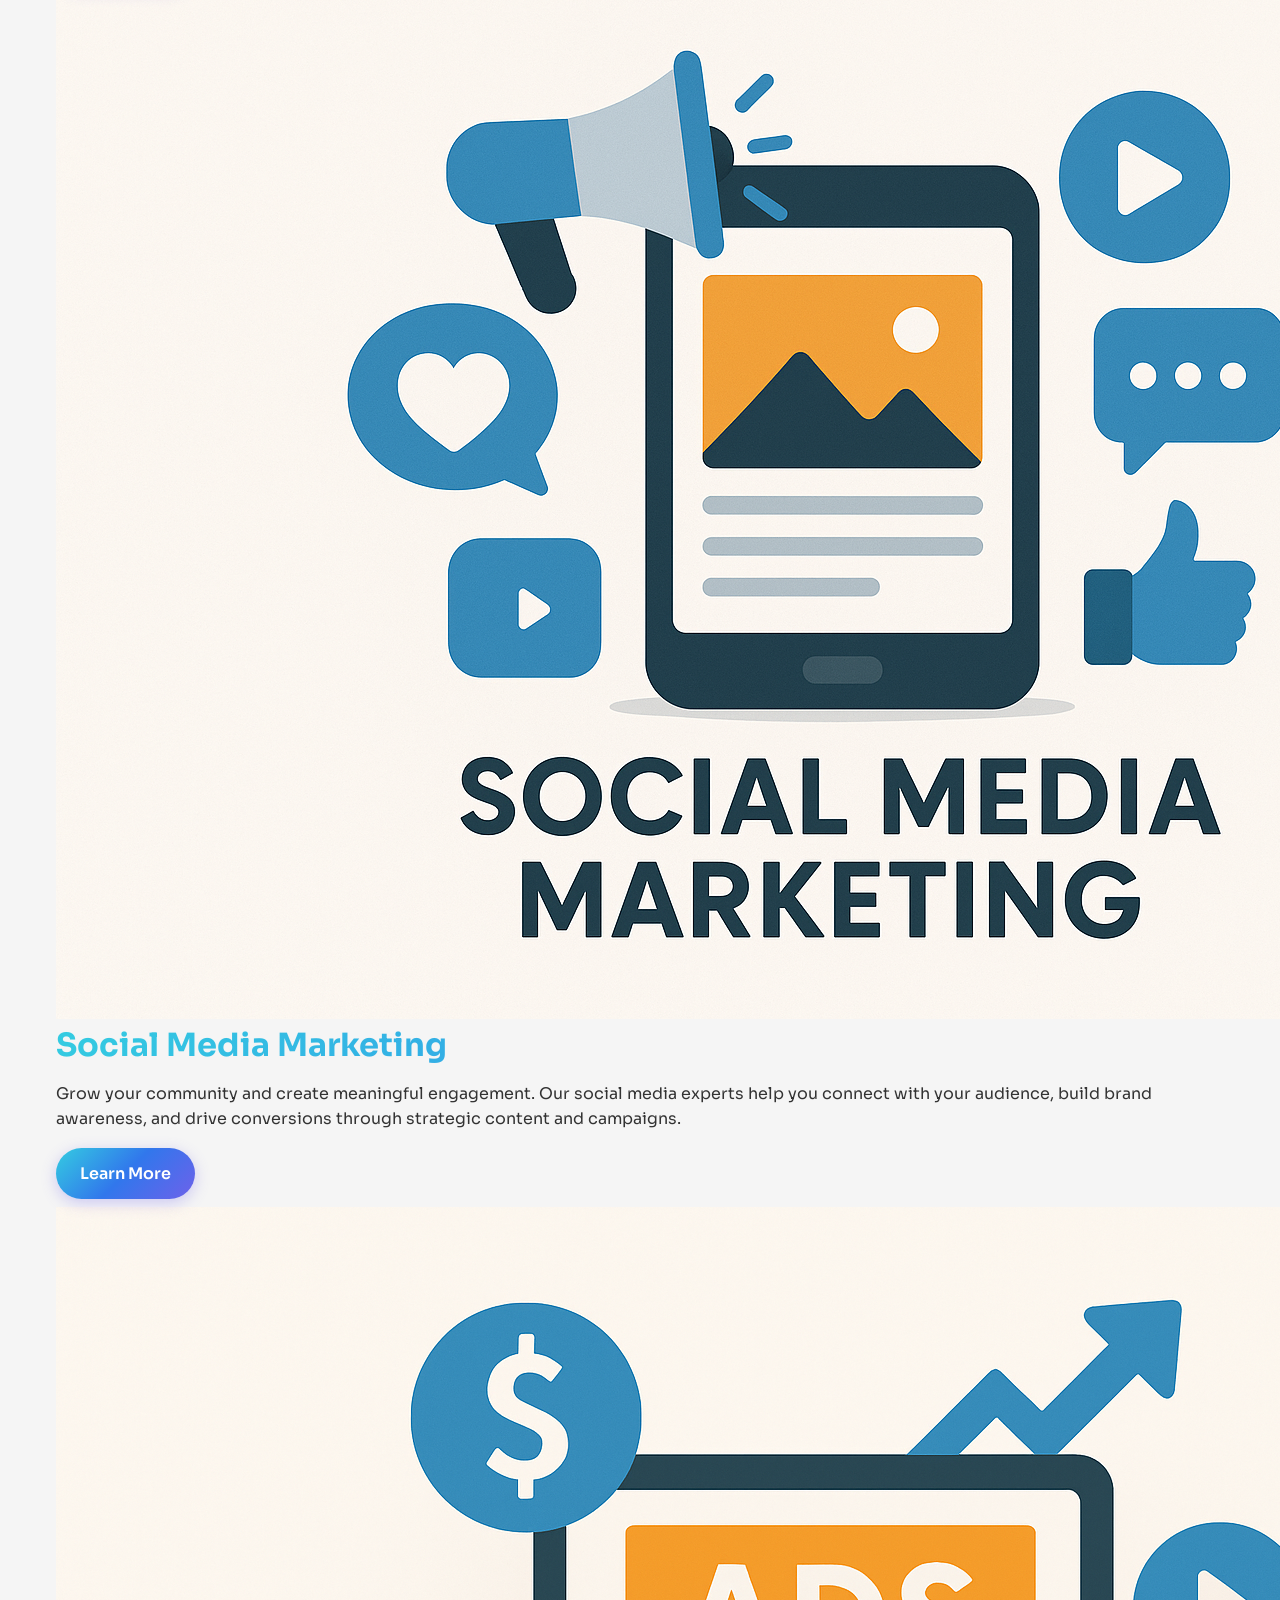
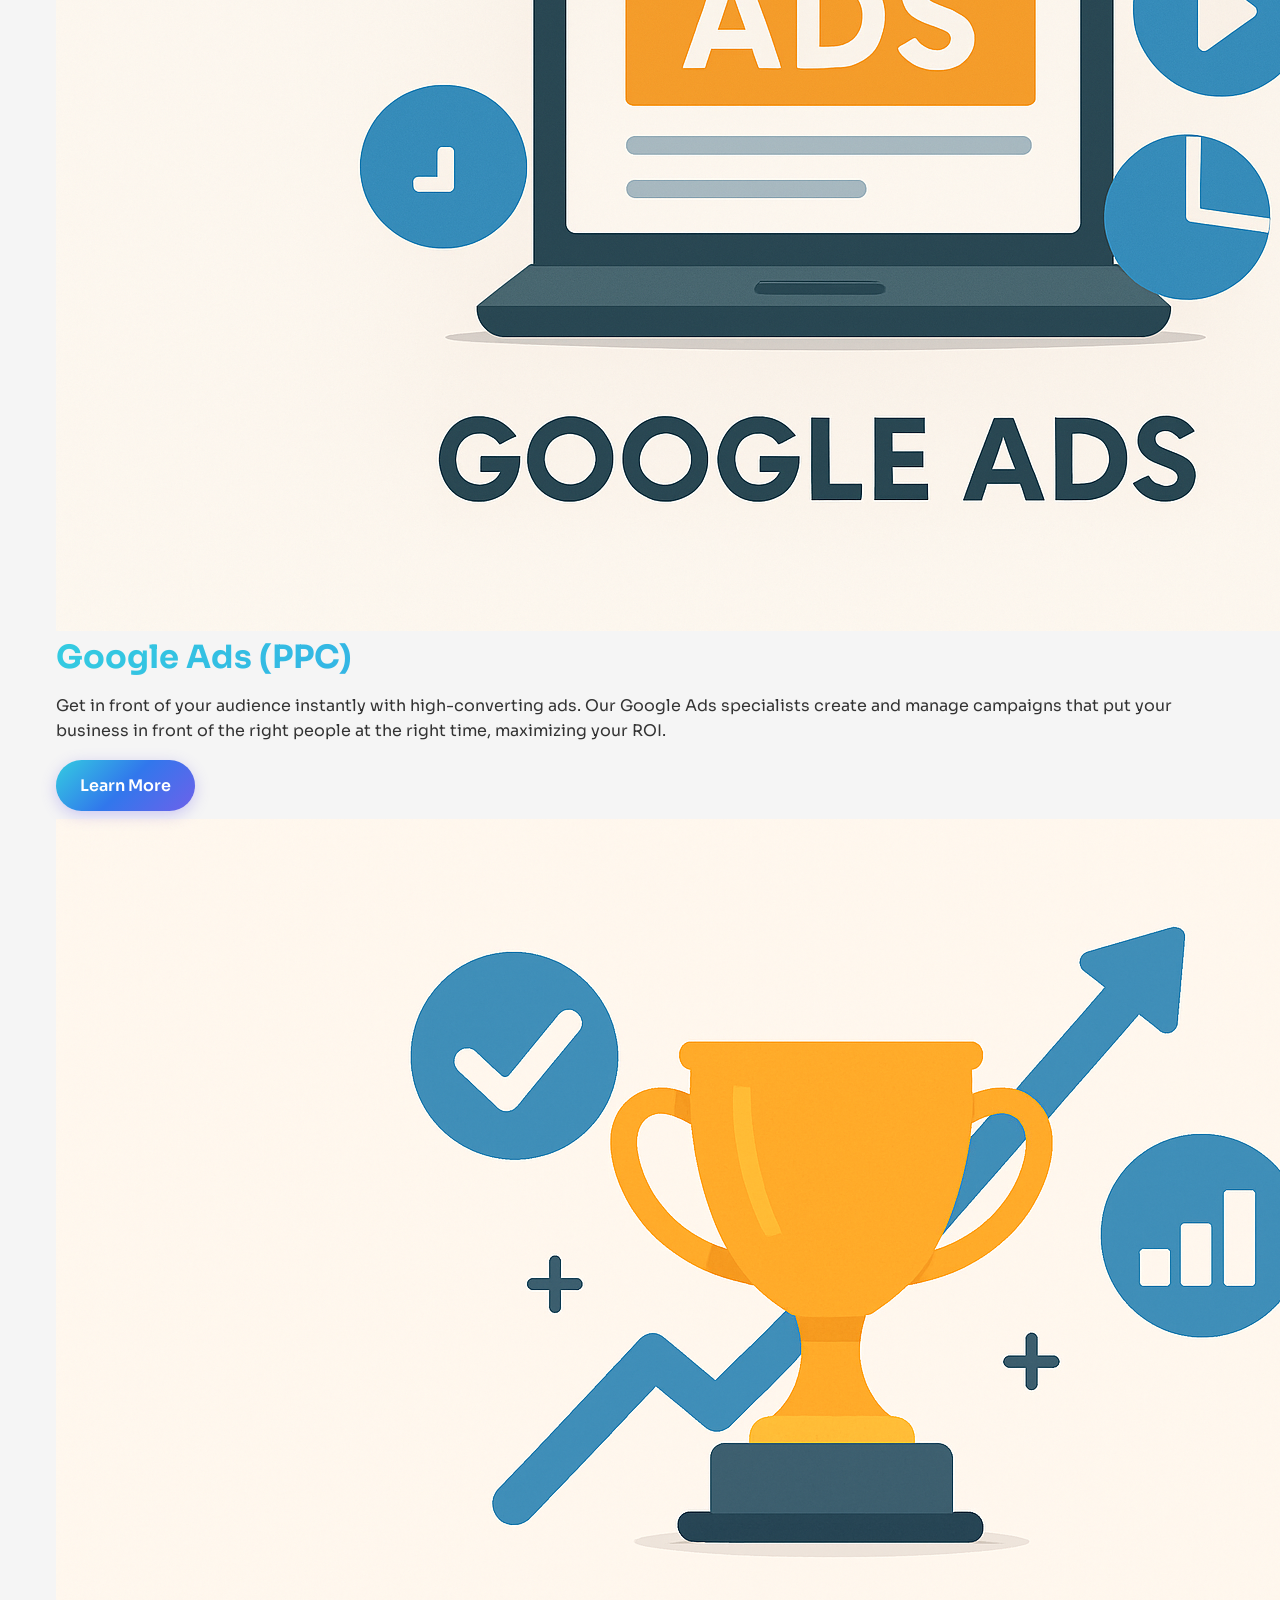
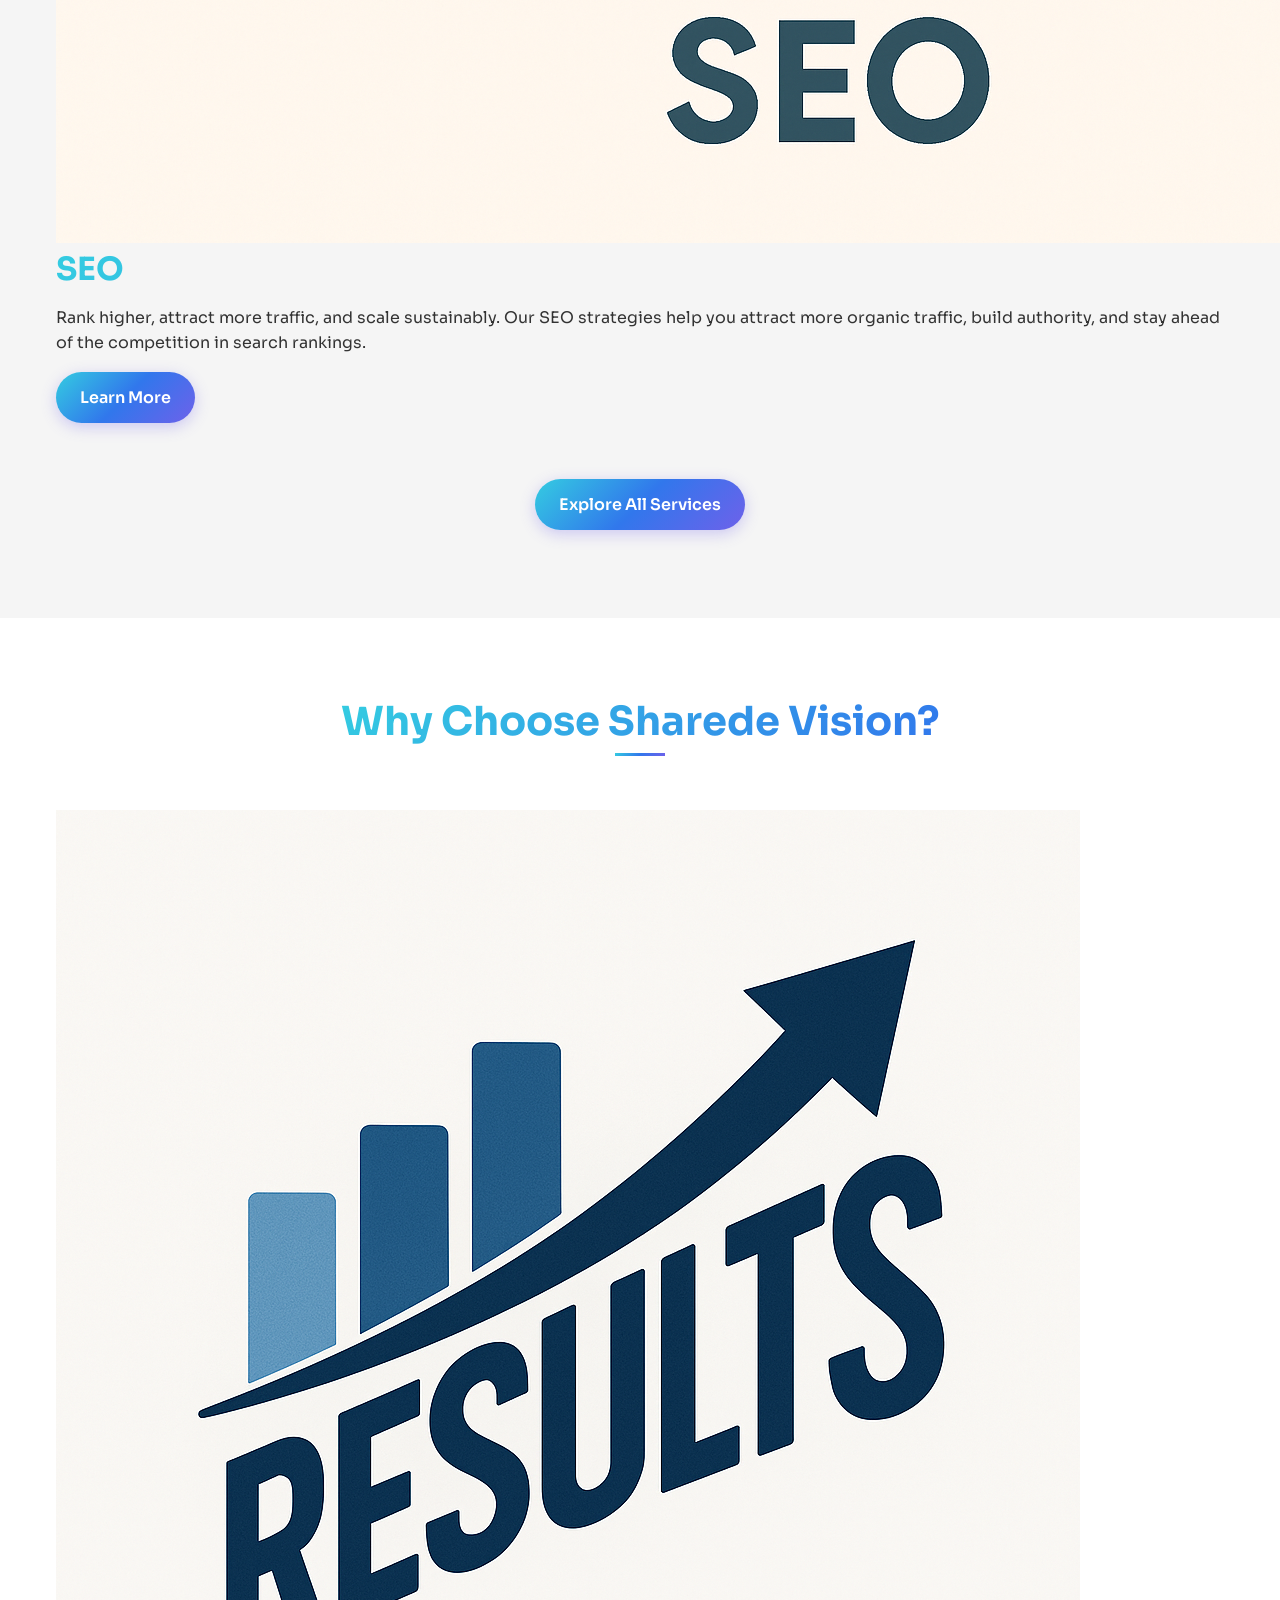
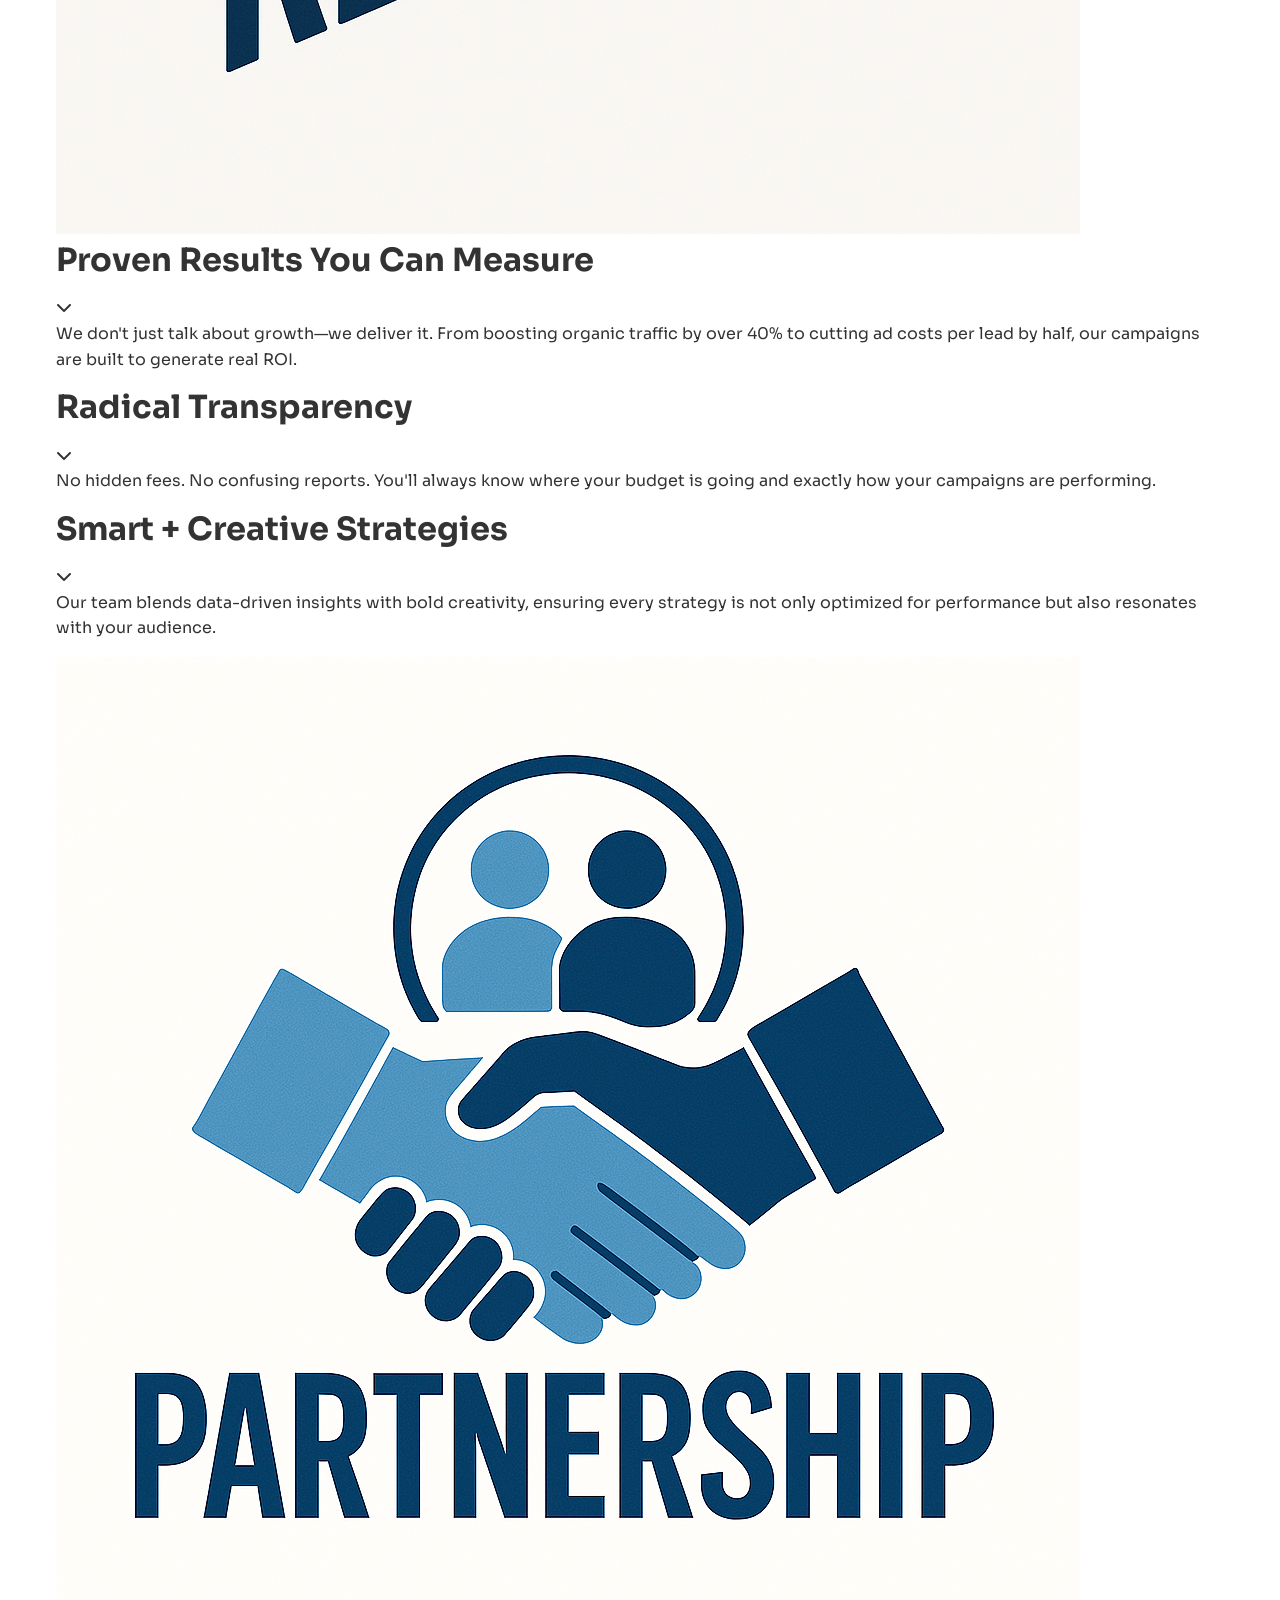
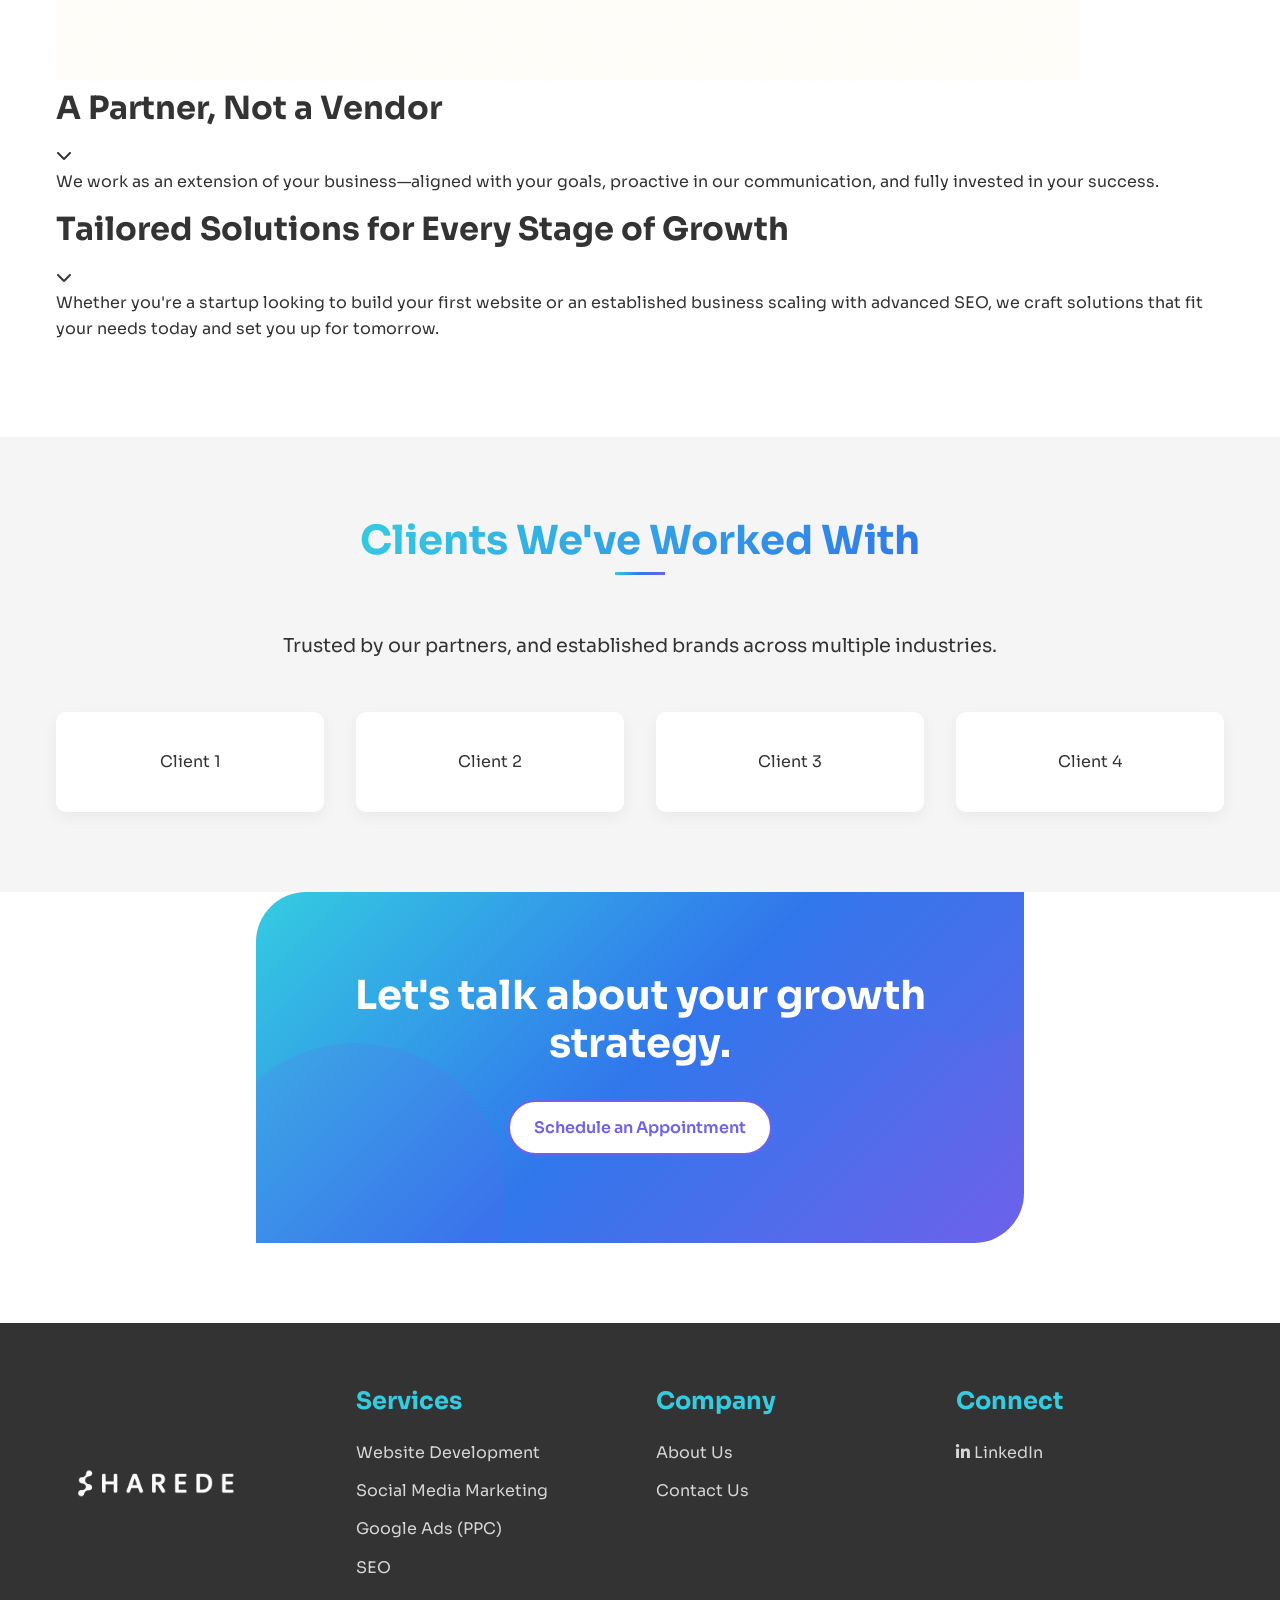
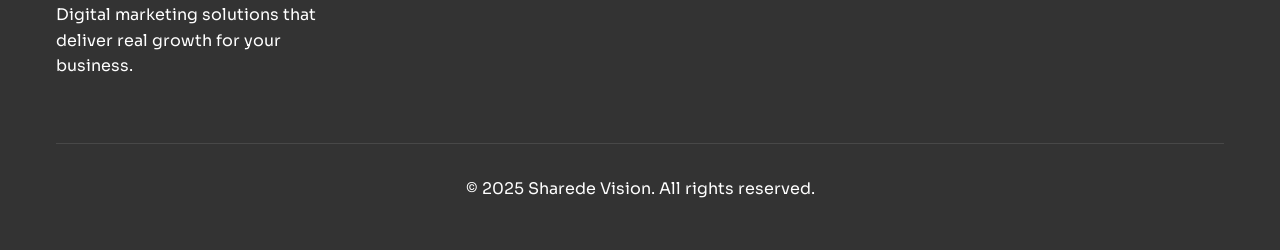
==== commit 884a9ead: "Merge branch 'codegen-bot/initial-website-setup' into codegen-bot/fix-missing-layout-files" ====
--- a/index.html
+++ b/index.html
@@ -3,11 +3,11 @@
 <head>
     <meta charset="UTF-8">
     <meta name="viewport" content="width=device-width, initial-scale=1.0">
-    <title>Sharede Vision | Digital Marketing That Delivers Real Growth</title>
+    <title>Home | Sharede Vision</title>
     <meta name="description" content="At Sharede Vision, we help businesses grow by planning, analyzing, designing, and delivering digital solutions that drive measurable results.">
     
     <!-- Favicon -->
-    <link rel="icon" type="image/png" href="images/favicon.png">
+    <link rel="icon" type="image/png" href="Sharede Submark Logo no BG.png">
     
     <!-- CSS -->
     <link rel="stylesheet" href="css/style.css">
@@ -16,6 +16,7 @@
     <link rel="stylesheet" href="css/cta-animations.css">
     <link rel="stylesheet" href="css/scroll-top.css">
     <link rel="stylesheet" href="css/layout-update.css">
+
     
     <!-- Font Awesome -->
     <link rel="stylesheet" href="https://cdnjs.cloudflare.com/ajax/libs/font-awesome/6.4.0/css/all.min.css">
@@ -26,7 +27,7 @@
         <div class="container header-container">
             <div class="logo">
                 <a href="index.html">
-                    <img src="images/logo.png" alt="Sharede Vision Logo">
+                    <img src="Sharede Logo Full no Background.png" alt="Sharede Vision Logo">
                 </a>
             </div>
             
@@ -49,9 +50,8 @@
     <!-- Hero Section -->
     <section class="hero">
         <div class="container hero-content">
-            <img src="images/logo-white.png" alt="Sharede Vision Logo" class="hero-logo">
-            <h1 class="typing-effect">Digital Marketing That Delivers Real Growth</h1>
-            <p>At Sharede Vision, we help businesses grow by planning, analyzing, designing, and delivering digital solutions that drive measurable results.</p>
+            <img src="Sharede Logo Full no Background.png" alt="Sharede Vision Logo" class="hero-logo">
+            
             <div class="hero-buttons">
                 <a href="contact.html" class="btn btn-secondary">Book a Free Consultation</a>
             </div>
@@ -60,6 +60,7 @@
             <div class="hero-shape hero-shape-1"></div>
             <div class="hero-shape hero-shape-2"></div>
             <div class="hero-shape hero-shape-3"></div>
+
         </div>
     </section>
     
@@ -75,51 +76,70 @@
         </div>
     </section>
     
+    <!-- Banner Section -->
+    <section class="banner-section">
+        <div class="container banner-container">
+            <div class="banner-content">
+                <h2>Digital Marketing That Delivers Real Growth</h2>
+                <p>At Sharede Vision, we help businesses grow by planning, analyzing, designing, and delivering digital solutions that drive measurable results.</p>
+            </div>
+            <div class="banner-action">
+                <a href="contact.html" class="btn btn-secondary">Book a Free Consultation</a>
+            </div>
+        </div>
+    </section>
+    
     <!-- Services Section -->
     <section class="section bg-light" id="services">
         <div class="container">
             <div class="section-title">
                 <h2>Our Services</h2>
             </div>
-            <div class="services-grid">
-                <!-- Website Development -->
-                <div class="service-card reveal">
-                    <div class="service-card-img" style="background-image: url('images/service-website.jpg');"></div>
-                    <div class="service-card-content">
-                        <h3 class="gradient-text">Website Development</h3>
-                        <p>Build a site that converts visitors into clients.</p>
-                        <a href="website-development.html" class="btn btn-primary animated-underline">Learn More</a>
-                    </div>
-                </div>
-                
-                <!-- Social Media Marketing -->
-                <div class="service-card reveal delay-200">
-                    <div class="service-card-img" style="background-image: url('images/service-social.jpg');"></div>
-                    <div class="service-card-content">
-                        <h3 class="gradient-text">Social Media Marketing</h3>
-                        <p>Grow your community and create meaningful engagement.</p>
-                        <a href="social-media.html" class="btn btn-primary animated-underline">Learn More</a>
-                    </div>
-                </div>
-                
-                <!-- Google Ads -->
-                <div class="service-card reveal delay-400">
-                    <div class="service-card-img" style="background-image: url('images/service-google-ads.jpg');"></div>
-                    <div class="service-card-content">
-                        <h3 class="gradient-text">Google Ads (PPC)</h3>
-                        <p>Get in front of your audience instantly with high-converting ads.</p>
-                        <a href="google-ads.html" class="btn btn-primary animated-underline">Learn More</a>
-                    </div>
-                </div>
-                
-                <!-- SEO -->
-                <div class="service-card reveal delay-600">
-                    <div class="service-card-img" style="background-image: url('images/service-seo.jpg');"></div>
-                    <div class="service-card-content">
-                        <h3 class="gradient-text">SEO</h3>
-                        <p>Rank higher, attract more traffic, and scale sustainably.</p>
-                        <a href="seo.html" class="btn btn-primary animated-underline">Learn More</a>
-                    </div>
+            <!-- Website Development - Image Left -->
+            <div class="section-alt">
+                <div class="section-alt-image">
+                    <img src="ChatGPT Web Dev.png" alt="Website Development">
+                </div>
+                <div class="section-alt-content">
+                    <h3 class="gradient-text">Website Development</h3>
+                    <p>Build a site that converts visitors into clients. Our web development team creates responsive, user-friendly websites that not only look great but also drive results for your business.</p>
+                    <a href="website-development.html" class="btn btn-primary animated-underline">Learn More</a>
+                </div>
+            </div>
+            
+            <!-- Social Media Marketing - Image Right -->
+            <div class="section-alt section-alt-reverse">
+                <div class="section-alt-image">
+                    <img src="ChatGPT Social Media.png" alt="Social Media Marketing">
+                </div>
+                <div class="section-alt-content">
+                    <h3 class="gradient-text">Social Media Marketing</h3>
+                    <p>Grow your community and create meaningful engagement. Our social media experts help you connect with your audience, build brand awareness, and drive conversions through strategic content and campaigns.</p>
+                    <a href="social-media.html" class="btn btn-primary animated-underline">Learn More</a>
+                </div>
+            </div>
+            
+            <!-- Google Ads - Image Left -->
+            <div class="section-alt">
+                <div class="section-alt-image">
+                    <img src="ChatGPT Google Ads.png" alt="Google Ads">
+                </div>
+                <div class="section-alt-content">
+                    <h3 class="gradient-text">Google Ads (PPC)</h3>
+                    <p>Get in front of your audience instantly with high-converting ads. Our Google Ads specialists create and manage campaigns that put your business in front of the right people at the right time, maximizing your ROI.</p>
+                    <a href="google-ads.html" class="btn btn-primary animated-underline">Learn More</a>
+                </div>
+            </div>
+            
+            <!-- SEO - Image Right -->
+            <div class="section-alt section-alt-reverse">
+                <div class="section-alt-image">
+                    <img src="ChatGPT SEO.png" alt="Search Engine Optimization">
+                </div>
+                <div class="section-alt-content">
+                    <h3 class="gradient-text">SEO</h3>
+                    <p>Rank higher, attract more traffic, and scale sustainably. Our SEO strategies help you attract more organic traffic, build authority, and stay ahead of the competition in search rankings.</p>
+                    <a href="seo.html" class="btn btn-primary animated-underline">Learn More</a>
                 </div>
             </div>
             <div class="text-center mt-5">
@@ -134,53 +154,83 @@
             <div class="section-title reveal">
                 <h2 class="gradient-text">Why Choose Sharede Vision?</h2>
             </div>
-            <ul class="features-list">
-                <li class="feature-item reveal animate-slide-left">
-                    <div class="feature-icon">
-                        <i class="fas fa-chart-line"></i>
+            <div class="section-alt">
+                <div class="section-alt-image">
+                    <img src="Copilot Results.png" alt="Results-Driven Approach">
+                </div>
+                <div class="section-alt-content">
+                    <div class="accordion">
+                        <div class="accordion-item active">
+                            <div class="accordion-header">
+                                <h3>Proven Results You Can Measure</h3>
+                                <div class="accordion-icon">
+                                    <i class="fas fa-chevron-down"></i>
+                                </div>
+                            </div>
+                            <div class="accordion-content">
+                                <p>We don't just talk about growth—we deliver it. From boosting organic traffic by over 40% to cutting ad costs per lead by half, our campaigns are built to generate real ROI.</p>
+                            </div>
+                        </div>
+                        
+                        <div class="accordion-item">
+                            <div class="accordion-header">
+                                <h3>Radical Transparency</h3>
+                                <div class="accordion-icon">
+                                    <i class="fas fa-chevron-down"></i>
+                                </div>
+                            </div>
+                            <div class="accordion-content">
+                                <p>No hidden fees. No confusing reports. You'll always know where your budget is going and exactly how your campaigns are performing.</p>
+                            </div>
+                        </div>
+                        
+                        <div class="accordion-item">
+                            <div class="accordion-header">
+                                <h3>Smart + Creative Strategies</h3>
+                                <div class="accordion-icon">
+                                    <i class="fas fa-chevron-down"></i>
+                                </div>
+                            </div>
+                            <div class="accordion-content">
+                                <p>Our team blends data-driven insights with bold creativity, ensuring every strategy is not only optimized for performance but also resonates with your audience.</p>
+                            </div>
+                        </div>
                     </div>
-                    <div>
-                        <h4>Proven Results You Can Measure</h4>
-                        <p>We don't just talk about growth—we deliver it. From boosting organic traffic by over 40% to cutting ad costs per lead by half, our campaigns are built to generate real ROI.</p>
+                </div>
+            </div>
+            
+            <div class="section-alt section-alt-reverse">
+                <div class="section-alt-image">
+                    <img src="Copilot Partnership.png" alt="Partnership Approach">
+                </div>
+                <div class="section-alt-content">
+                    <div class="accordion">
+                        <div class="accordion-item active">
+                            <div class="accordion-header">
+                                <h3>A Partner, Not a Vendor</h3>
+                                <div class="accordion-icon">
+                                    <i class="fas fa-chevron-down"></i>
+                                </div>
+                            </div>
+                            <div class="accordion-content">
+                                <p>We work as an extension of your business—aligned with your goals, proactive in our communication, and fully invested in your success.</p>
+                            </div>
+                        </div>
+                        
+                        <div class="accordion-item">
+                            <div class="accordion-header">
+                                <h3>Tailored Solutions for Every Stage of Growth</h3>
+                                <div class="accordion-icon">
+                                    <i class="fas fa-chevron-down"></i>
+                                </div>
+                            </div>
+                            <div class="accordion-content">
+                                <p>Whether you're a startup looking to build your first website or an established business scaling with advanced SEO, we craft solutions that fit your needs today and set you up for tomorrow.</p>
+                            </div>
+                        </div>
                     </div>
-                </li>
-                <li class="feature-item reveal animate-slide-right delay-200">
-                    <div class="feature-icon">
-                        <i class="fas fa-eye"></i>
-                    </div>
-                    <div>
-                        <h4>Radical Transparency</h4>
-                        <p>No hidden fees. No confusing reports. You'll always know where your budget is going and exactly how your campaigns are performing.</p>
-                    </div>
-                </li>
-                <li class="feature-item reveal animate-slide-left delay-400">
-                    <div class="feature-icon">
-                        <i class="fas fa-lightbulb"></i>
-                    </div>
-                    <div>
-                        <h4>Smart + Creative Strategies</h4>
-                        <p>Our team blends data-driven insights with bold creativity, ensuring every strategy is not only optimized for performance but also resonates with your audience.</p>
-                    </div>
-                </li>
-                <li class="feature-item reveal animate-slide-right delay-600">
-                    <div class="feature-icon">
-                        <i class="fas fa-handshake"></i>
-                    </div>
-                    <div>
-                        <h4>A Partner, Not a Vendor</h4>
-                        <p>We work as an extension of your business—aligned with your goals, proactive in our communication, and fully invested in your success.</p>
-                    </div>
-                </li>
-                <li class="feature-item reveal animate-slide-left delay-800">
-                    <div class="feature-icon">
-                        <i class="fas fa-rocket"></i>
-                    </div>
-                    <div>
-                        <h4>Tailored Solutions for Every Stage of Growth</h4>
-                        <p>Whether you're a startup looking to build your first website or an established business scaling with advanced SEO, we craft solutions that fit your needs today and set you up for tomorrow.</p>
-                    </div>
-                </li>
-            </ul>
+                </div>
+            </div>
         </div>
     </section>
     
@@ -204,27 +254,10 @@
         </div>
     </section>
     
-    <!-- Testimonials Section -->
-    <section class="section testimonials" id="testimonials">
-        <div class="container">
-            <div class="section-title">
-                <h2>What Our Clients Say</h2>
-            </div>
-            <div class="testimonial-card">
-                <div class="testimonial-text">
-                    <p>"Sharede Vision transformed our website and digital presence. Within 3 months, we saw a 40% increase in qualified leads."</p>
-                </div>
-                <div class="testimonial-author">
-                    <p>- Client Name, Company</p>
-                </div>
-            </div>
-        </div>
-    </section>
-    
     <!-- CTA Section -->
     <section class="section cta-section">
-        <div class="container reveal">
-            <h2 class="gradient-text animate-scale-in">Let's talk about your growth strategy.</h2>
+        <div class="container reveal active">
+            <h2 class=" animate-scale-in">Let's talk about your growth strategy.</h2>
             <a href="contact.html" class="btn btn-secondary animate-pulse">Schedule an Appointment</a>
         </div>
         <div class="cta-shapes">
@@ -238,7 +271,7 @@
         <div class="container">
             <div class="footer-grid">
                 <div class="footer-logo">
-                    <img src="images/logo-white.png" alt="Sharede Vision Logo">
+                    <img src="Sharede Logo Full no Background.png" alt="Sharede Vision Logo" class="footer-logo-img">
                     <p>Digital marketing solutions that deliver real growth for your business.</p>
                 </div>
                 <div class="footer-links">
@@ -260,21 +293,19 @@
                 <div class="footer-links">
                     <h4>Connect</h4>
                     <ul class="social-links">
-                        <li><a href="#"><i class="fab fa-facebook-f"></i> Facebook</a></li>
-                        <li><a href="#"><i class="fab fa-twitter"></i> Twitter</a></li>
-                        <li><a href="#"><i class="fab fa-instagram"></i> Instagram</a></li>
-                        <li><a href="#"><i class="fab fa-linkedin-in"></i> LinkedIn</a></li>
+                        <li><a href="https://www.linkedin.com/company/sharede-inc/" target="_blank"><i class="fab fa-linkedin-in"></i> LinkedIn</a></li>
                     </ul>
                 </div>
             </div>
             <div class="footer-bottom">
-                <p>&copy; 2023 Sharede Vision. All rights reserved.</p>
+                <p>&copy; 2025 Sharede Vision. All rights reserved.</p>
             </div>
         </div>
     </footer>
     
     <!-- JavaScript -->
     <script src="js/main.js"></script>
+    <script src="js/scroll-animations.js"></script>
     <script src="js/animations.js"></script>
     <script src="js/scroll-top.js"></script>
     <script src="js/layout-update.js"></script>
--- a/css/layout-update.css
+++ b/css/layout-update.css
@@ -3,9 +3,27 @@
  * Additional styles for the updated layout components
  */
 
+/* Navbar Styling */
+.header-container {
+    width: 100%;
+    padding: 15px 20px;
+    border-radius: 0;
+}
+
+.nav-menu .nav-link {
+    color: white;
+    font-weight: 500;
+}
+
+.logo img {
+    max-height: 200px;
+    max-width: 100%;
+    color: white;
+}
+
 /* Banner Section */
 .banner-section {
-    background: linear-gradient(135deg, #3a7bd5, #00d2ff);
+    background: linear-gradient(135deg, #3a7bd5, #00d2ff); /* from your branch */
     padding: 3rem 0;
     margin: 2rem 0;
     color: #fff;
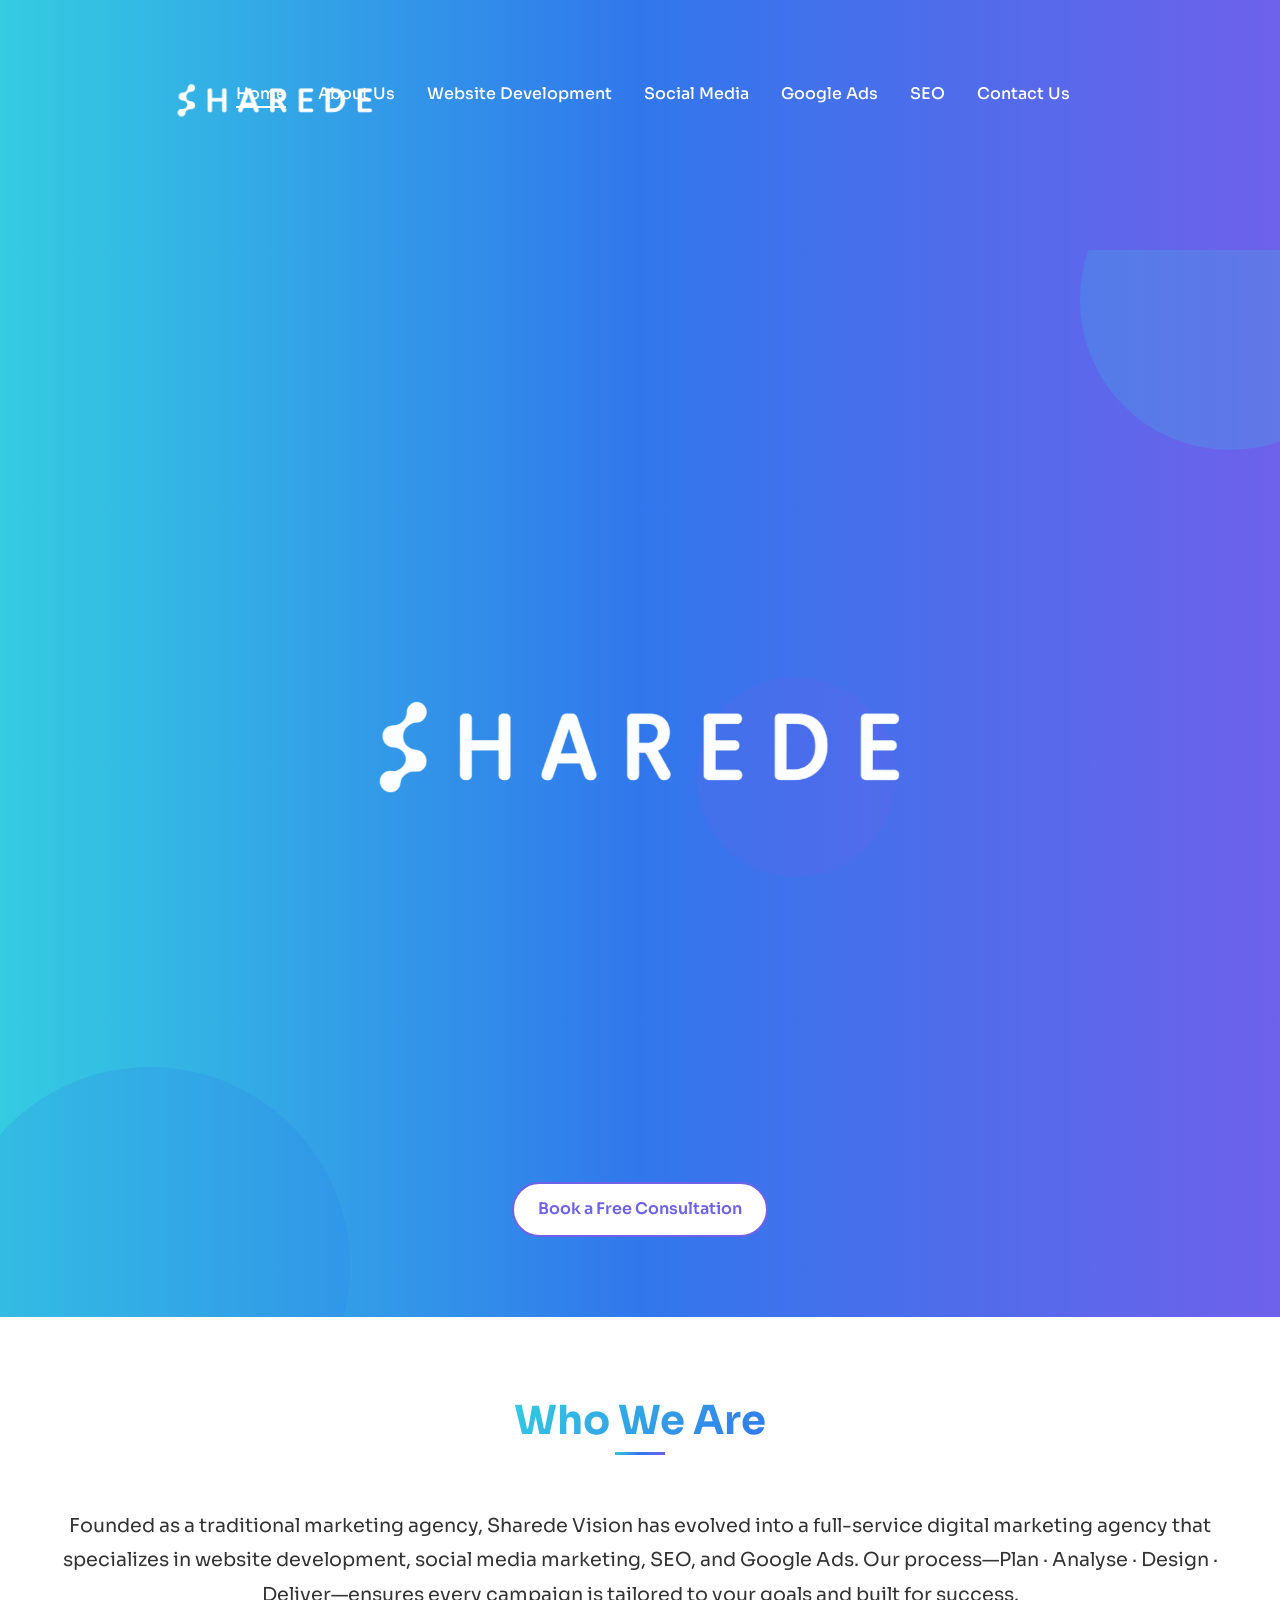
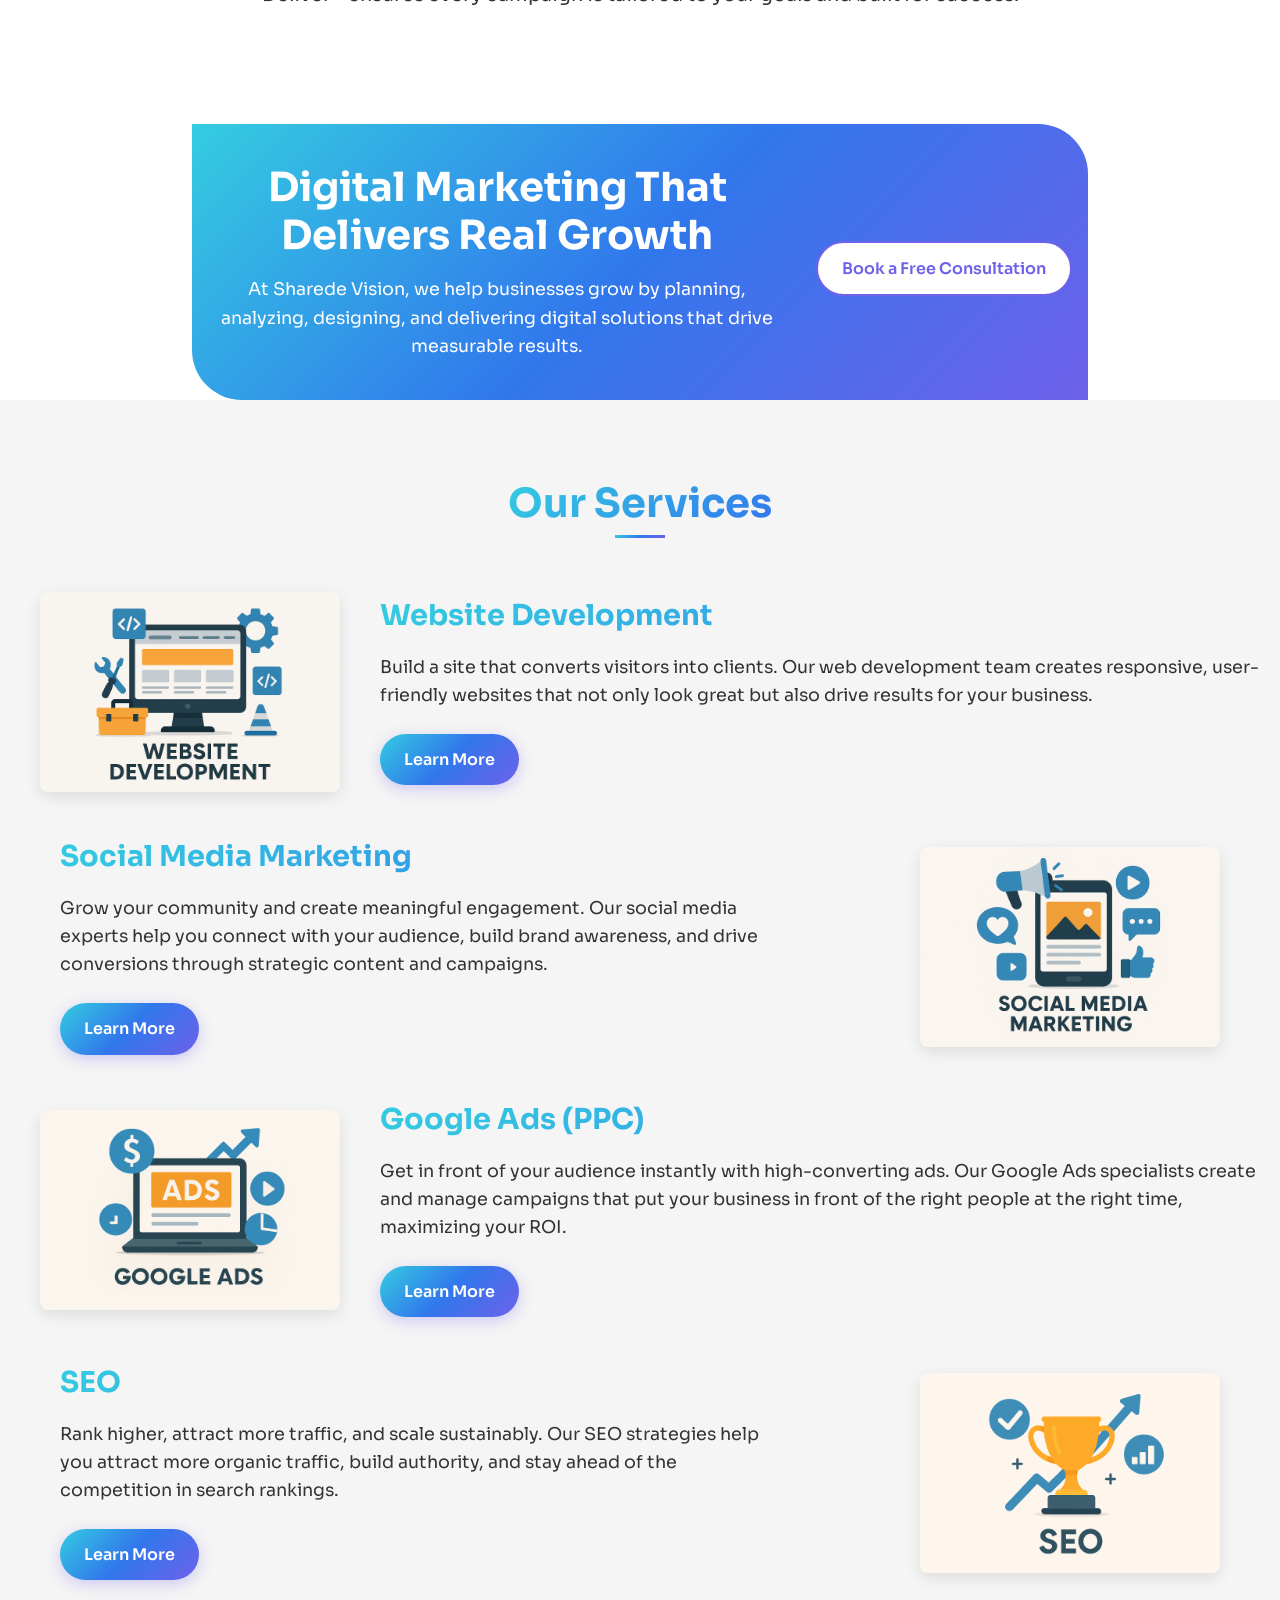
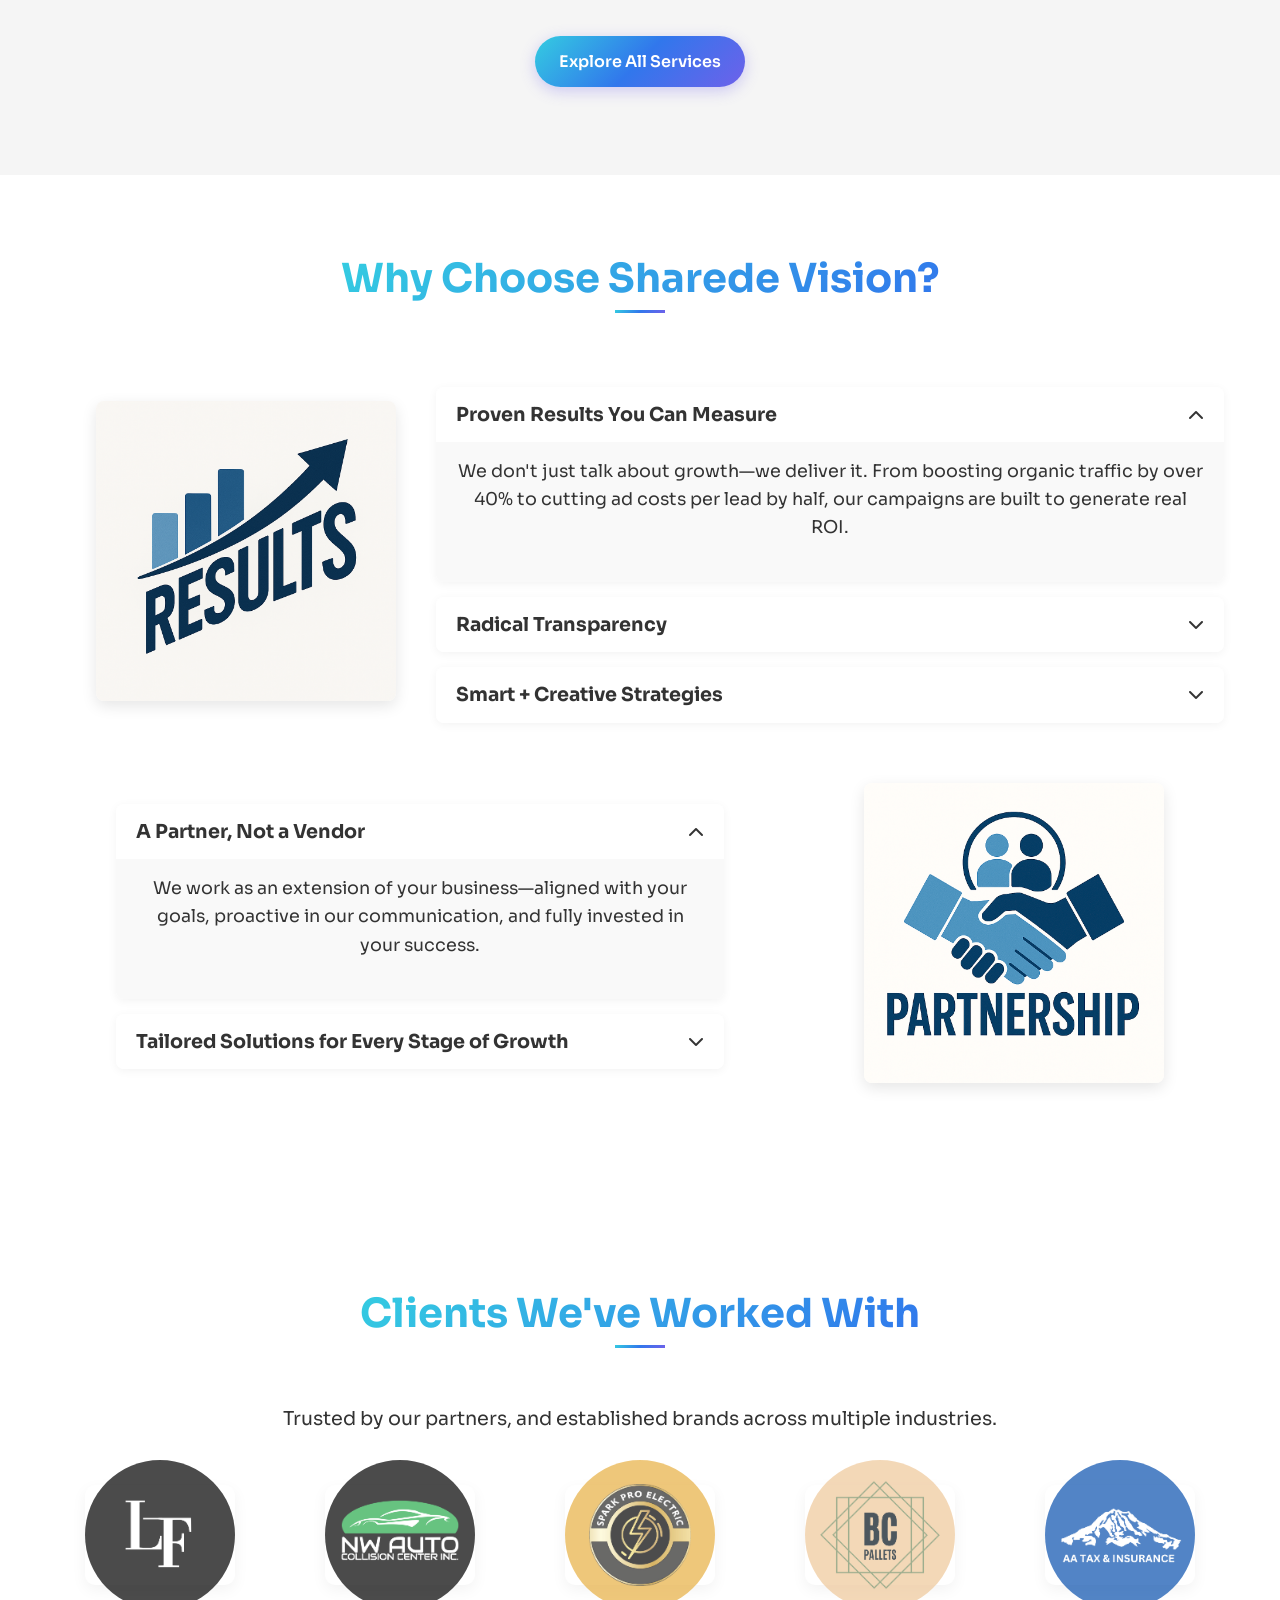
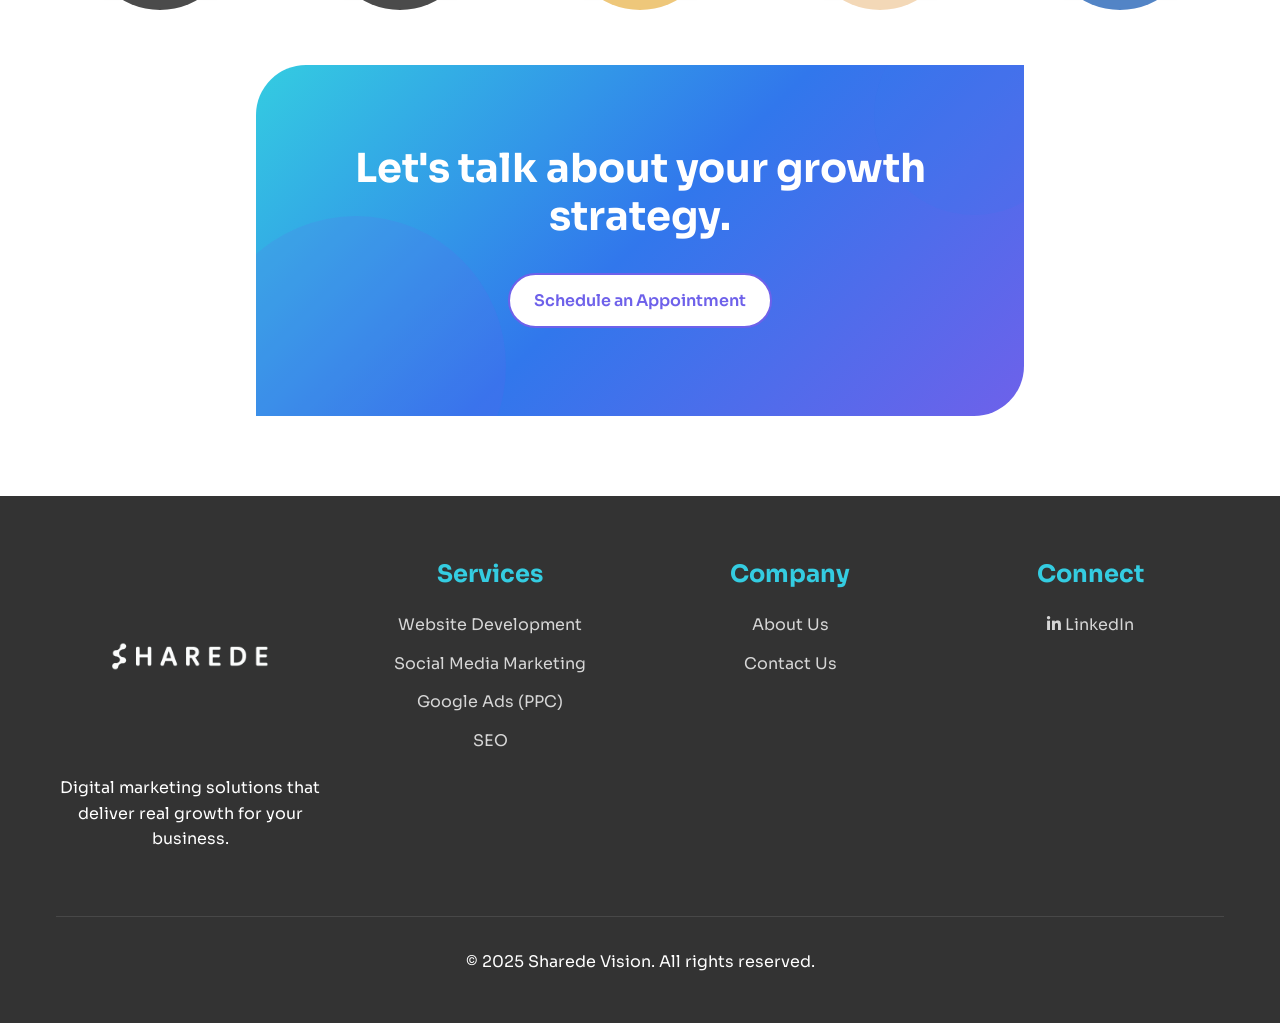
==== commit b452dd6f: "New Changes: Client Logo's New Navbar Design, Better Site Flow, Better Site Structure." ====
--- a/index.html
+++ b/index.html
@@ -23,11 +23,12 @@
 </head>
 <body>
     <!-- Header -->
+<div class="gradient-bg">
     <header>
         <div class="container header-container">
             <div class="logo">
                 <a href="index.html">
-                    <img src="Sharede Logo Full no Background.png" alt="Sharede Vision Logo">
+                    <img class="logo-img" src="Sharede Logo Full no Background.png" alt="Sharede Vision Logo">
                 </a>
             </div>
             
@@ -63,7 +64,7 @@
 
         </div>
     </section>
-    
+</div>
     <!-- Who We Are Section -->
     <section class="section" id="who-we-are">
         <div class="container">
@@ -91,7 +92,7 @@
     
     <!-- Services Section -->
     <section class="section bg-light" id="services">
-        <div class="container">
+        <div class="services-container-home">
             <div class="section-title">
                 <h2>Our Services</h2>
             </div>
@@ -235,7 +236,7 @@
     </section>
     
     <!-- Clients Section -->
-    <section class="section bg-light" id="clients">
+    <section class="section" id="clients">
         <div class="container">
             <div class="section-title">
                 <h2>Clients We've Worked With</h2>
@@ -245,10 +246,11 @@
                 <div class="clients-grid">
                     <!-- Client logos will go here -->
                     <!-- Placeholder for now -->
-                    <div class="client-logo">Client 1</div>
-                    <div class="client-logo">Client 2</div>
-                    <div class="client-logo">Client 3</div>
-                    <div class="client-logo">Client 4</div>
+                    <div class="client-logo"><img src="1.png"></div>
+                    <div class="client-logo"><img src="2.png"></div>
+                    <div class="client-logo"><img src="3.png"></div>
+                    <div class="client-logo"><img src="4.png"></div>
+                    <div class="client-logo"><img src="5.png"></div>
                 </div>
             </div>
         </div>
--- a/css/style.css
+++ b/css/style.css
@@ -76,6 +76,7 @@
     max-width: 1200px;
     margin: 0 auto;
     padding: 0 1rem;
+    text-align: center;
 }
 
 /* Buttons */
@@ -116,11 +117,19 @@
 
 /* Header & Navigation */
 header {
-    position: static;
     top: 0;
     width: 100%;
     z-index: 1000;
     transition: all 0.3s ease;
+    justify-content: flex-start;
+    padding: 1rem 0;
+    height: 250px;
+}
+
+.page-header-bg {
+    background: var(--gradient-primary);
+    padding-bottom: 20px;
+    margin-bottom: 40px;
 }
 
 .header-container {
@@ -136,23 +145,10 @@
   transform: none !important;
 }
 
-.logo {
-    display: flex;
-    align-items: center;
-    margin-bottom: -5px;
-}
-
-.logo img {
-    width: 100%;  
-    border-radius: 25%;
-    color: white;
-}
-
-
 .hero-logo {
     width: 100%;
-    max-width: 500px; /* keeps it from getting too big on desktop */
-    height: 500px; /* maintains aspect ratio */
+    max-width: 700px; /* keeps it from getting too big on desktop */
+    height: 700px; /* maintains aspect ratio */
     margin-bottom: 2rem; /* adjust spacing */
 }
 
@@ -177,6 +173,7 @@
 
     .mobile-toggle {
         font-size: 1.8rem; /* ensure burger icon fits well */
+        color: black;
     }
 }
 
@@ -191,6 +188,7 @@
 
     .mobile-toggle {
         font-size: 1.6rem;
+        color: black;
     }
 }
 
@@ -213,6 +211,10 @@
 .nav-menu {
     display: flex;
     list-style: none;
+    margin-top: 50px;
+    text-align: center;
+    margin-left: -100px;
+    margin-right: 150px;
 }
 
 .nav-item {
@@ -244,13 +246,13 @@
 .mobile-toggle {
     display: none;
     cursor: pointer;
+    color: black;
 }
 
 /* Hero Section */
 .hero {
-    background: var(--gradient-primary);
-    color: var(--white);
-    padding: 5rem 0 5rem;
+    color: var(--white);
+    padding: 10rem 0 5rem;
     position: relative;
     overflow: hidden;
 }
@@ -335,6 +337,24 @@
     background-position: center;
 }
 
+/* Client Logo's */
+.client-logo img {
+    max-height: 150px;
+    max-width: 200px;
+    object-fit: contain;
+    opacity: 0.7;
+    border-radius: 50%;
+    transition: all 0.3s ease;
+}
+
+.clients-grid {
+    display: grid;
+    grid-template-columns: repeat(auto-fit, minmax(150px, 1fr));
+    gap: 2rem;
+    align-items: center;
+    justify-items: center;
+}
+
 /* Features List */
 .features-list {
     list-style: none;
@@ -476,6 +496,7 @@
 @media (max-width: 768px) {
     .mobile-toggle {
         display: block;
+        color: black;
     }
     
     .nav-menu {
@@ -493,6 +514,7 @@
     
     .nav-menu.active {
         left: 0;
+        color: black;
     }
     
     .nav-item {
--- a/css/layout-update.css
+++ b/css/layout-update.css
@@ -1,7 +1,4 @@
-/**
- * Layout Update Styles
- * Additional styles for the updated layout components
- */
+/* Layout Update CSS */
 
 /* Navbar Styling */
 .header-container {
@@ -16,62 +13,187 @@
 }
 
 .logo img {
-    max-height: 200px;
-    max-width: 100%;
-    color: white;
+    height: 250px;
+    width: 250px;
+    color: white;
+    position: absolute;
+    left: 150px;
+    top: -20px;
 }
 
 /* Banner Section */
 .banner-section {
-    background: linear-gradient(135deg, #3a7bd5, #00d2ff); /* from your branch */
-    padding: 3rem 0;
-    margin: 2rem 0;
-    color: #fff;
-    border-radius: 8px;
-    box-shadow: 0 4px 15px rgba(0, 0, 0, 0.1);
+    background: var(--gradient-primary);
+    color: white;
+    width: 70%;
+    border-radius: 0px 50px 0px 50px;
+    padding: 40px 0px;
+    margin: auto;
 }
 
 .banner-container {
-    max-width: 1200px;
-    margin: 0 auto;
-    padding: 0 1.5rem;
+    display: flex;
+    justify-content: space-between;
+    align-items: center;
+    flex-wrap: wrap;
 }
 
 .banner-content {
-    text-align: center;
+    flex: 1;
+    min-width: 300px;
+    padding-right: 30px;
+}
+
+.banner-action {
+    margin-top: 20px;
 }
 
 .banner-content h2 {
-    font-size: 2.2rem;
-    margin-bottom: 1rem;
-    color: #fff;
+    font-size: 2.5rem;
+    margin-bottom: 15px;
 }
 
 .banner-content p {
     font-size: 1.1rem;
-    margin-bottom: 1.5rem;
-    max-width: 800px;
-    margin-left: auto;
-    margin-right: auto;
-}
-
-.banner-action {
-    margin-top: 1.5rem;
-}
-
-.banner-action .btn {
-    padding: 0.8rem 2rem;
+    margin-bottom: 0;
+}
+
+/* Gradient for Landing Page */
+.gradient-bg {
+    background: linear-gradient(90deg, var(--teal), var(--blue), var(--purple));
+    min-height: 100vh;
+    width: 100%;
+}
+
+/* Alternating Sections */
+.services-container-home {
+    max-width: 2000px;
+    margin: auto;
+}
+
+.section-alt {
+    display: flex;
+    align-items: center;
+    margin: 40px 0;
+    gap: 40px;
+    margin-left: -60px;
+}
+
+.section-alt-image {
+   max-width: 80px;
+   margin-left: 100px;
+}
+
+.section-alt-reverse {
+    flex-direction: row-reverse;
+    margin-right: 60px;
+    margin-left: 60px;
+}
+
+.section-alt-reverse-image {
+    max-width: 80px;
+    margin-right: 100px;
+}
+
+.section-alt-image {
+    flex: 1;
+    min-width: 300px;
+}
+
+.section-alt-image img {
+    width: 100%;
+    height: auto;
+    border-radius: 8px;
+    box-shadow: 0 5px 15px rgba(0, 0, 0, 0.1);
+}
+
+.section-alt-content {
+    flex: 1;
+    min-width: 300px;
+}
+
+.section-alt-content h3 {
+    margin-bottom: 20px;
+    font-size: 1.8rem;
+}
+
+.section-alt-content p {
+    margin-bottom: 25px;
     font-size: 1.1rem;
-    border-radius: 30px;
-    transition: all 0.3s ease;
-}
-
-/* Horizontal Scrolling Cards */
+    line-height: 1.6;
+}
+
+/* Square Card Layout */
+.card-square {
+    background: white;
+    border-radius: 8px;
+    box-shadow: 0 5px 15px rgba(0, 0, 0, 0.05);
+    height: 100%;
+    transition: transform 0.3s ease, box-shadow 0.3s ease;
+    overflow: hidden;
+}
+
+.card-square:hover {
+    transform: translateY(-5px);
+    box-shadow: 0 10px 25px rgba(0, 0, 0, 0.1);
+}
+
+.card-content {
+    padding: 25px;
+    height: 100%;
+    display: flex;
+    flex-direction: column;
+}
+
+.card-header {
+    display: flex;
+    justify-content: space-between;
+    align-items: flex-start;
+    margin-bottom: 15px;
+}
+
+.card-title {
+    font-size: 1.4rem;
+    margin: 0;
+    color: var(--color-primary);
+}
+
+.card-icon {
+    width: 60px;
+    height: 60px;
+    display: flex;
+    align-items: center;
+    justify-content: center;
+    background: var(--gradient-primary);
+    border-radius: 50%;
+    color: white;
+}
+
+.card-icon i {
+    font-size: 1.5rem;
+}
+
+.card-icon img {
+    width: 100%;
+    height: 100%;
+    object-fit: cover;
+    border-radius: 50%;
+}
+
+.card-body {
+    flex: 1;
+}
+
+.card-body p {
+    margin: 0;
+    line-height: 1.6;
+}
+
+/* Horizontal Scrolling */
 .scroll-container {
     position: relative;
-    width: 100%;
-    margin: 2rem 0;
-    padding: 1rem 0;
+    padding: 20px 0;
+    margin: 30px 0;
 }
 
 .scroll-wrapper {
@@ -79,9 +201,9 @@
     overflow-x: auto;
     scroll-behavior: smooth;
     -webkit-overflow-scrolling: touch;
-    padding: 1rem 0.5rem;
     scrollbar-width: none; /* Firefox */
-    -ms-overflow-style: none; /* IE and Edge */
+    gap: 20px;
+    padding: 10px 0;
 }
 
 .scroll-wrapper::-webkit-scrollbar {
@@ -89,150 +211,119 @@
 }
 
 .scroll-item {
-    flex: 0 0 auto;
-    width: 300px;
-    margin-right: 1.5rem;
+    flex: 0 0 300px;
+    min-width: 300px;
+    height: 350px;
 }
 
 .scroll-controls {
     display: flex;
     justify-content: center;
-    margin-top: 1.5rem;
+    margin-top: 20px;
+    gap: 15px;
 }
 
 .scroll-btn {
-    background-color: #fff;
-    border: 1px solid #ddd;
-    border-radius: 50%;
     width: 40px;
     height: 40px;
+    border-radius: 50%;
+    background: white;
+    border: 1px solid var(--color-primary);
+    color: var(--color-primary);
     display: flex;
     align-items: center;
     justify-content: center;
-    margin: 0 0.5rem;
     cursor: pointer;
     transition: all 0.3s ease;
-    box-shadow: 0 2px 5px rgba(0, 0, 0, 0.1);
 }
 
 .scroll-btn:hover {
-    background-color: #f5f5f5;
-    transform: translateY(-2px);
-    box-shadow: 0 4px 8px rgba(0, 0, 0, 0.1);
-}
-
-.scroll-btn i {
-    color: #333;
-    font-size: 1rem;
-}
-
-/* Card Square Design */
-.card-square {
-    background-color: #fff;
+    background: var(--gradient-primary);
+    color: white;
+}
+
+/* Accordion */
+.accordion {
+    margin: 20px 0;
+}
+
+.accordion-item {
+    margin-bottom: 15px;
     border-radius: 8px;
-    box-shadow: 0 4px 15px rgba(0, 0, 0, 0.08);
-    height: 100%;
-    transition: transform 0.3s ease, box-shadow 0.3s ease;
     overflow: hidden;
-}
-
-.card-square:hover {
-    transform: translateY(-5px);
-    box-shadow: 0 8px 25px rgba(0, 0, 0, 0.1);
-}
-
-.card-content {
-    padding: 1.5rem;
-    height: 100%;
-    display: flex;
-    flex-direction: column;
-}
-
-.card-header {
+    box-shadow: 0 2px 10px rgba(0, 0, 0, 0.05);
+}
+
+.accordion-header {
+    background: white;
+    padding: 15px 20px;
     display: flex;
     justify-content: space-between;
     align-items: center;
-    margin-bottom: 1rem;
-}
-
-.card-title {
-    font-size: 1.3rem;
+    cursor: pointer;
+    transition: background 0.3s ease;
+}
+
+.accordion-header h3 {
     margin: 0;
-    color: #333;
-    font-weight: 600;
-}
-
-.card-icon {
-    width: 40px;
-    height: 40px;
-    background: linear-gradient(135deg, #3a7bd5, #00d2ff);
-    border-radius: 50%;
-    display: flex;
-    align-items: center;
-    justify-content: center;
-    color: #fff;
-}
-
-.card-icon i {
     font-size: 1.2rem;
-}
-
-.card-body {
-    flex-grow: 1;
-}
-
-.card-body p {
-    margin: 0;
-    color: #666;
-    line-height: 1.6;
-}
-
-/* Process Grid with Cards */
+    color: var(--color-primary);
+}
+
+.accordion-icon {
+    transition: transform 0.3s ease;
+}
+
+.accordion-item.active .accordion-icon {
+    transform: rotate(180deg);
+}
+
+.accordion-content {
+    background: #f9f9f9;
+    padding: 0;
+    max-height: 0;
+    overflow: hidden;
+    transition: all 0.3s ease;
+}
+
+.accordion-item.active .accordion-content {
+    padding: 15px 20px;
+    max-height: 500px;
+}
+
+/* Process Grid Update */
 .process-grid {
     display: grid;
-    grid-template-columns: repeat(auto-fill, minmax(280px, 1fr));
-    gap: 1.5rem;
-    margin: 2rem 0;
+    grid-template-columns: repeat(auto-fit, minmax(240px, 1fr));
+    gap: 100px;
 }
 
 .process-item {
-    margin-bottom: 1.5rem;
+    height: 100%;
+    width: 400px;
 }
 
 /* Responsive Adjustments */
 @media (max-width: 768px) {
+    .section-alt {
+        flex-direction: column;
+    }
+    
+    .section-alt-reverse {
+        flex-direction: column;
+    }
+    
+    .banner-container {
+        flex-direction: column;
+    }
+    
+    .banner-content {
+        padding-right: 0;
+        margin-bottom: 20px;
+    }
+    
     .scroll-item {
-        width: 260px;
-    }
-    
-    .banner-content h2 {
-        font-size: 1.8rem;
-    }
-    
-    .banner-content p {
-        font-size: 1rem;
-    }
-    
-    .process-grid {
-        grid-template-columns: repeat(auto-fill, minmax(240px, 1fr));
-    }
-}
-
-@media (max-width: 480px) {
-    .scroll-item {
-        width: 220px;
-    }
-    
-    .card-title {
-        font-size: 1.1rem;
-    }
-    
-    .banner-content h2 {
-        font-size: 1.5rem;
-    }
-    
-    .process-grid {
-        grid-template-columns: 1fr;
-    }
-}
-
+        flex: 0 0 250px;
+        min-width: 250px;
+    }
+}
